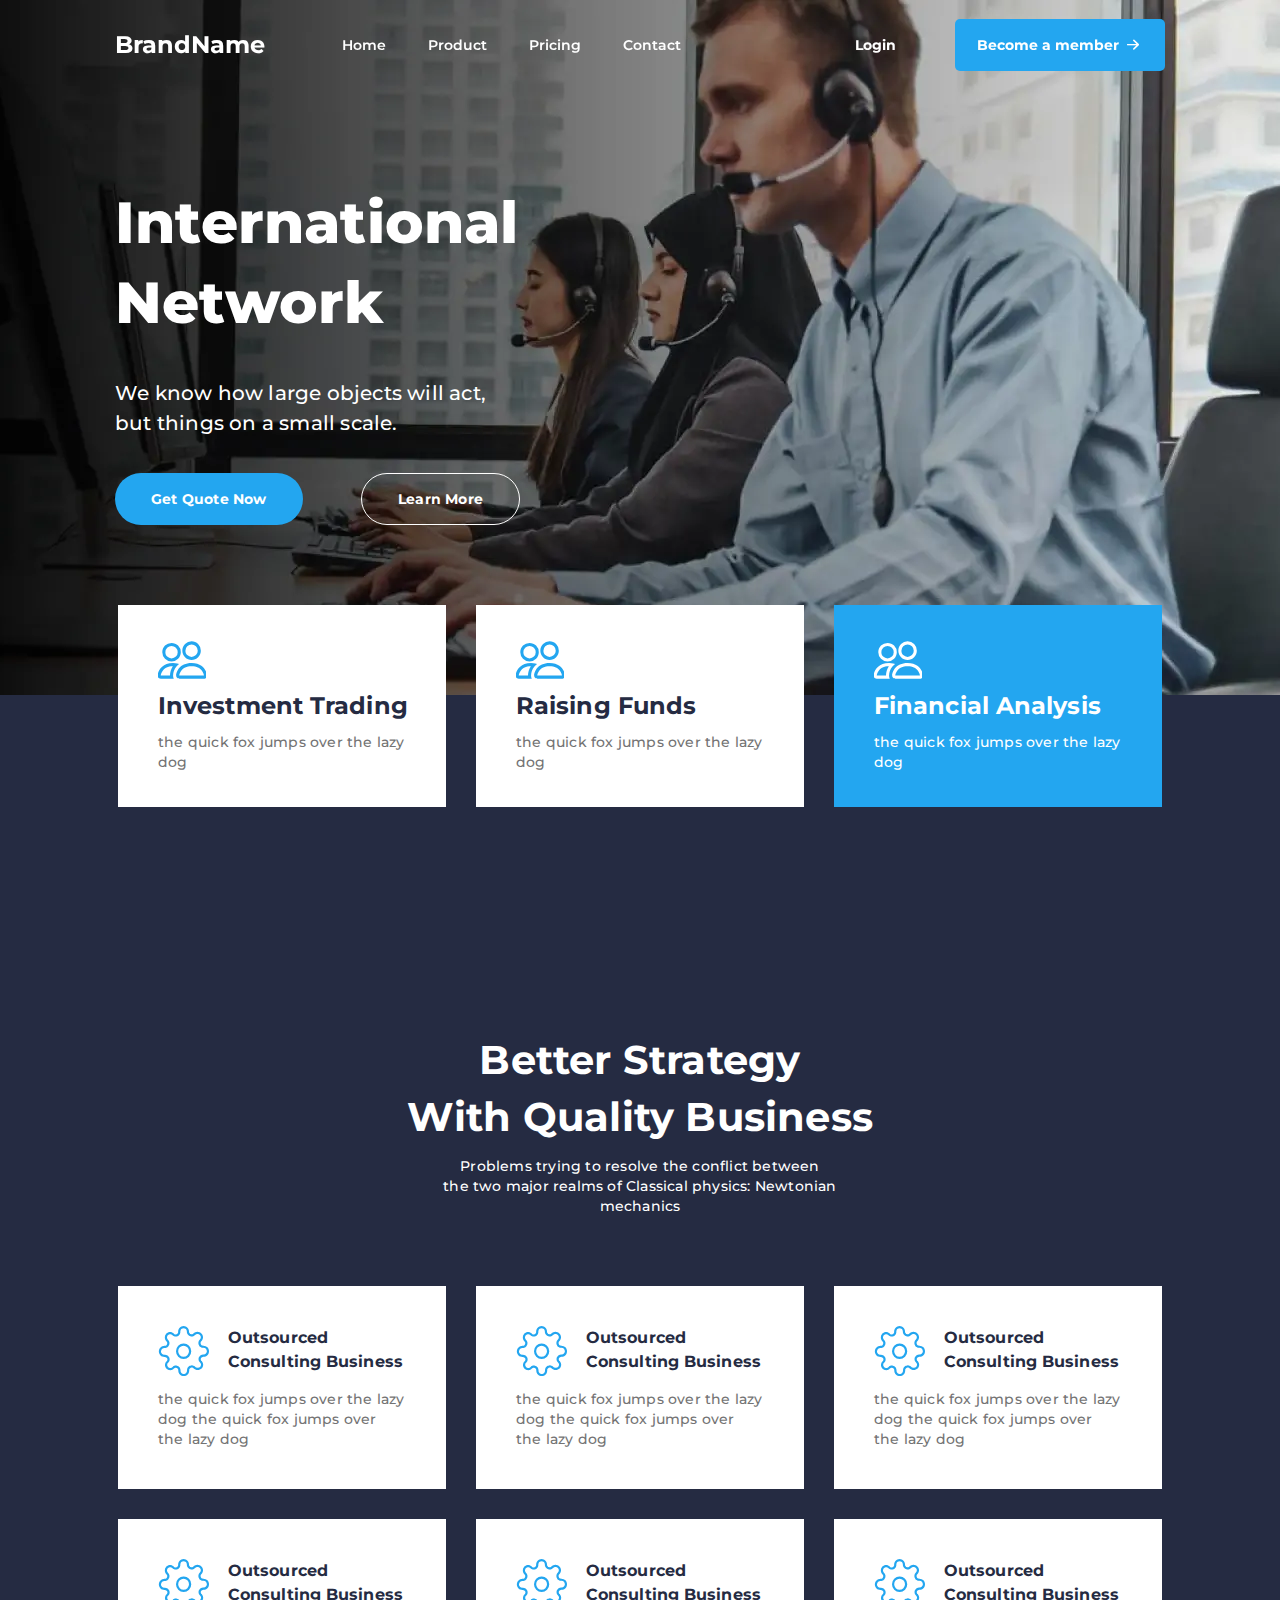
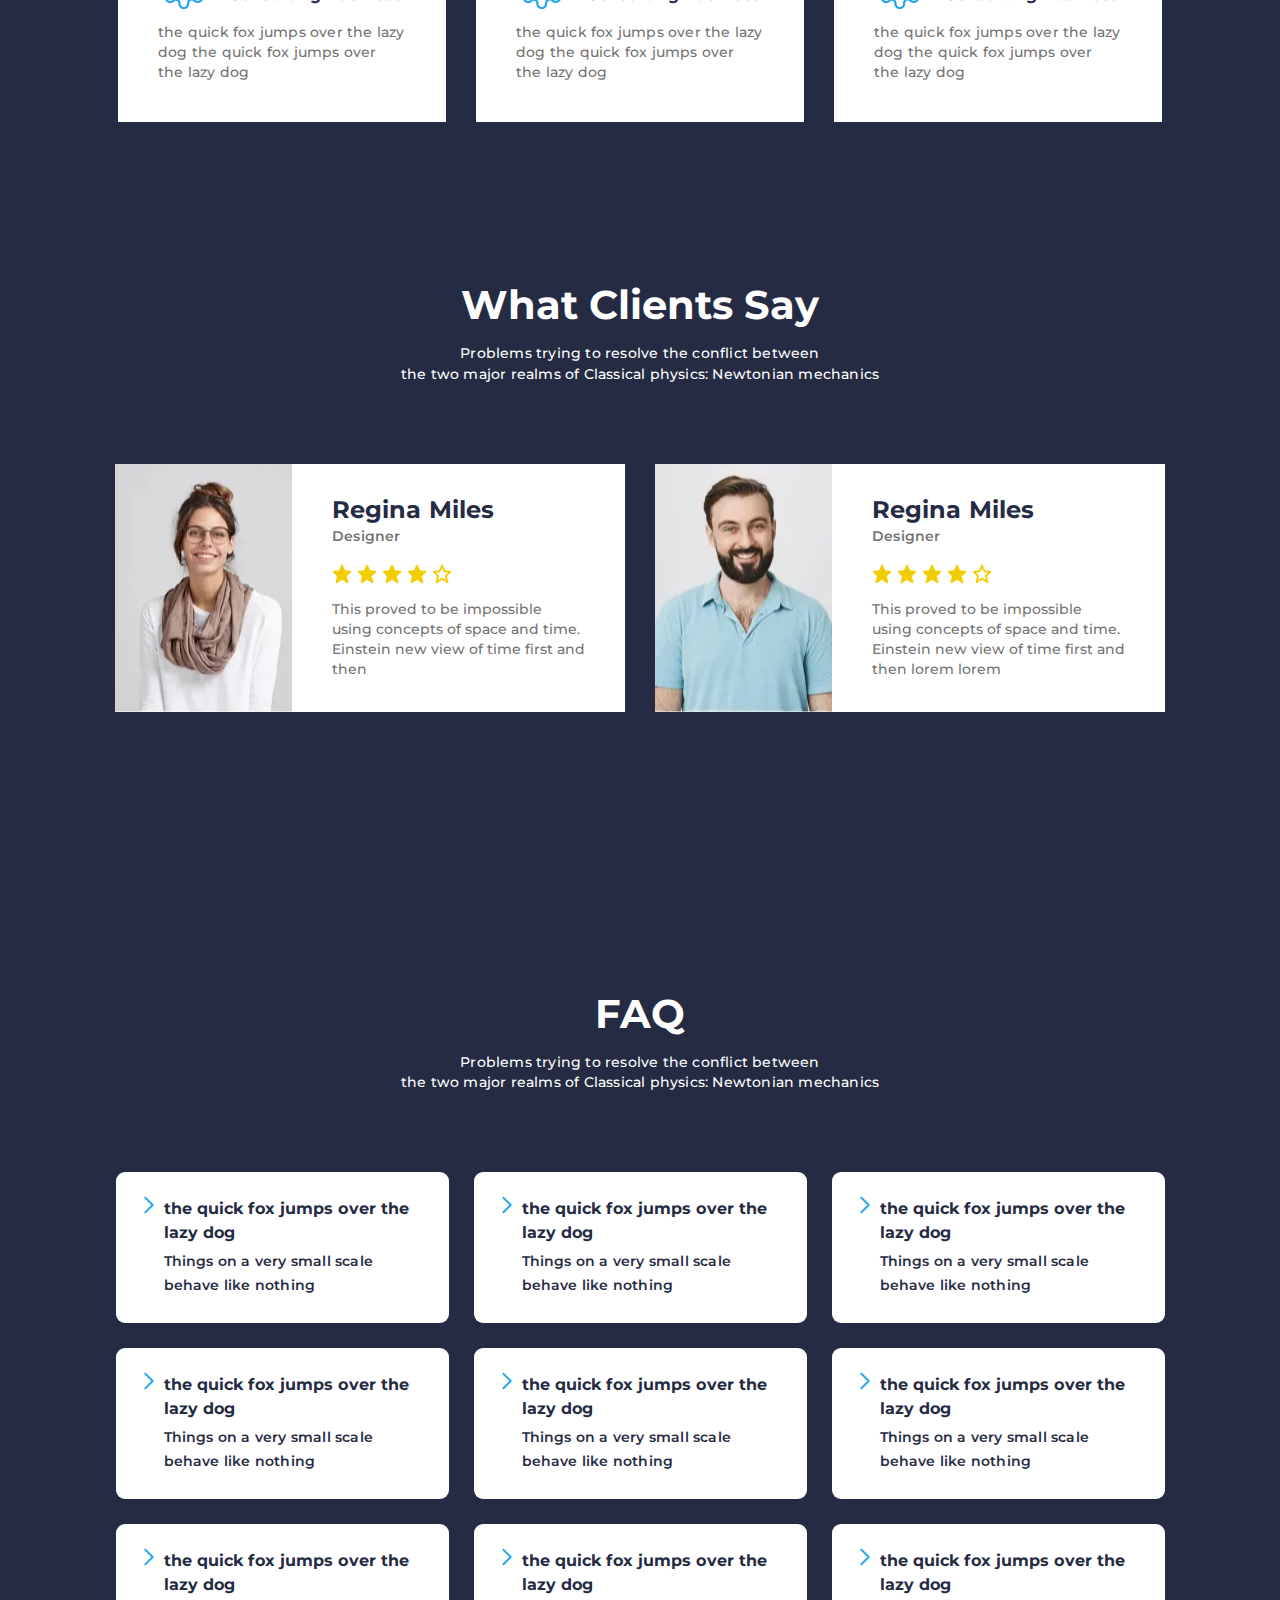
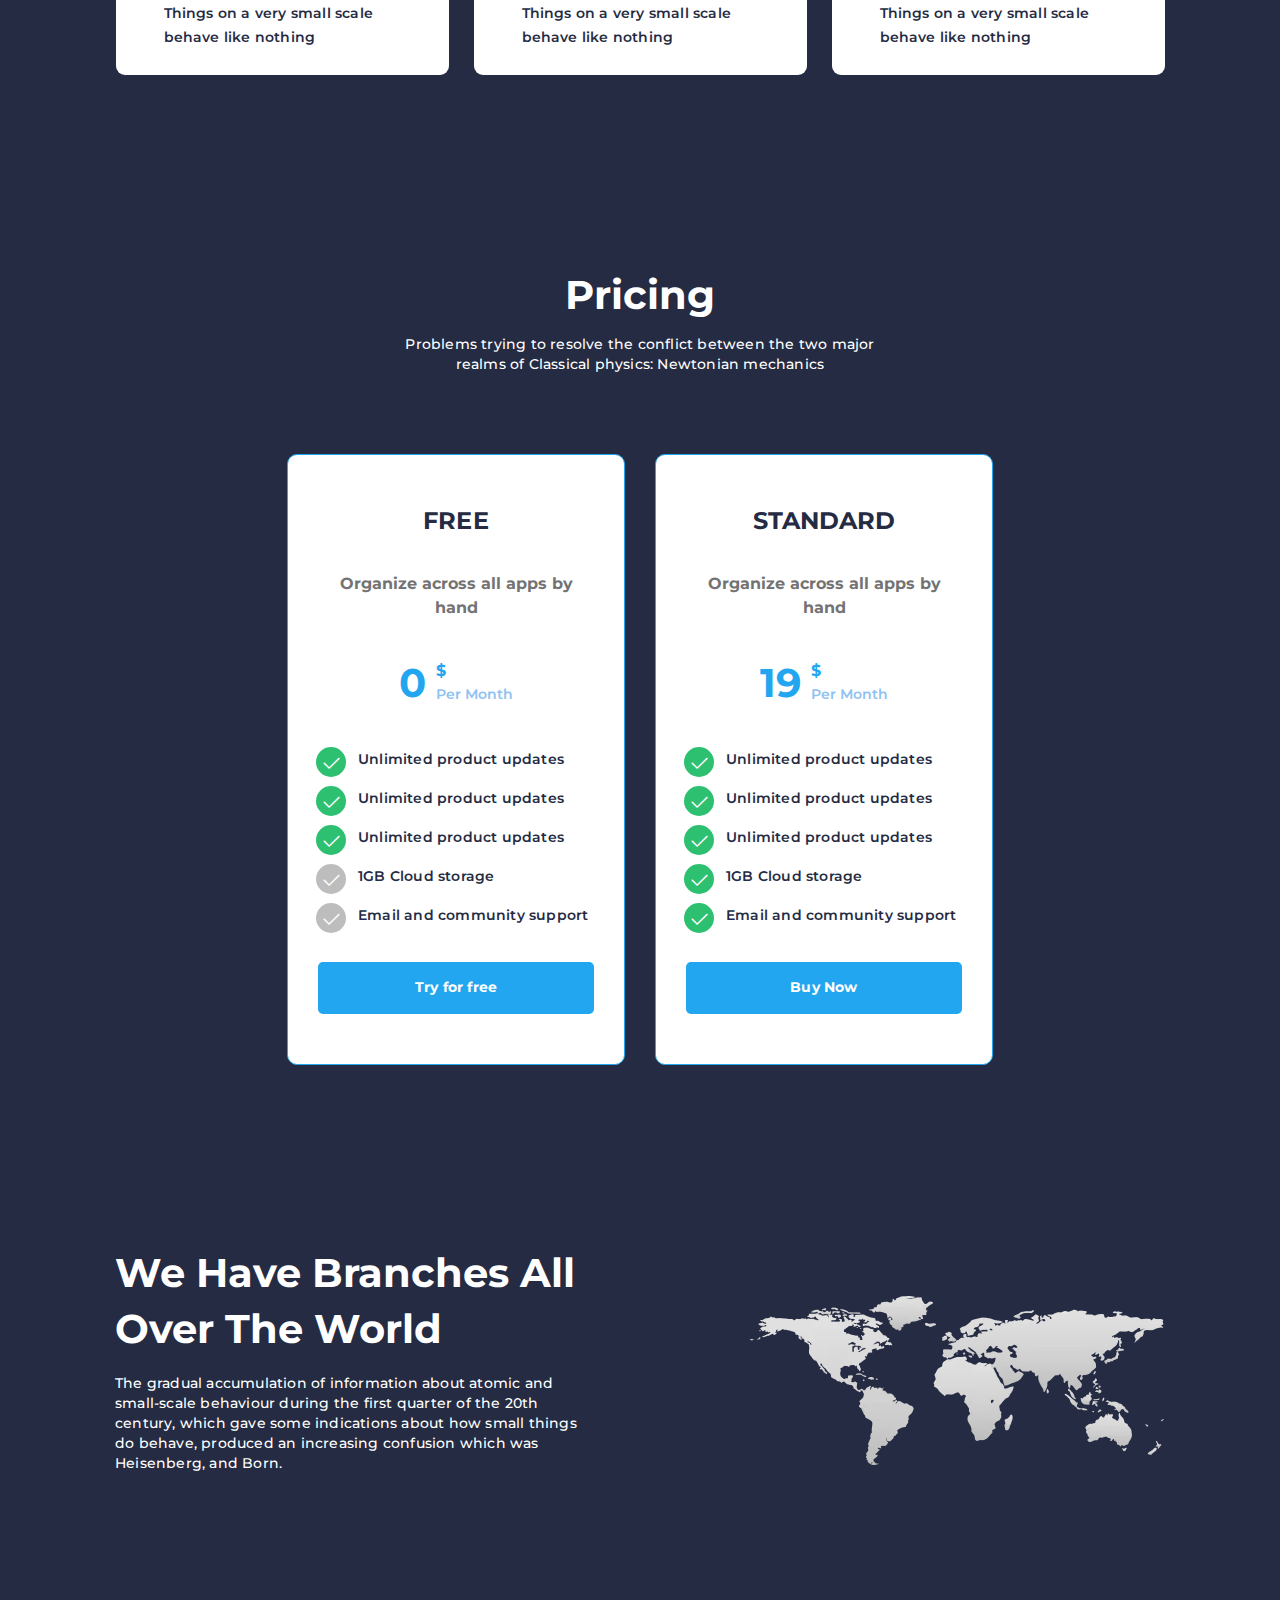
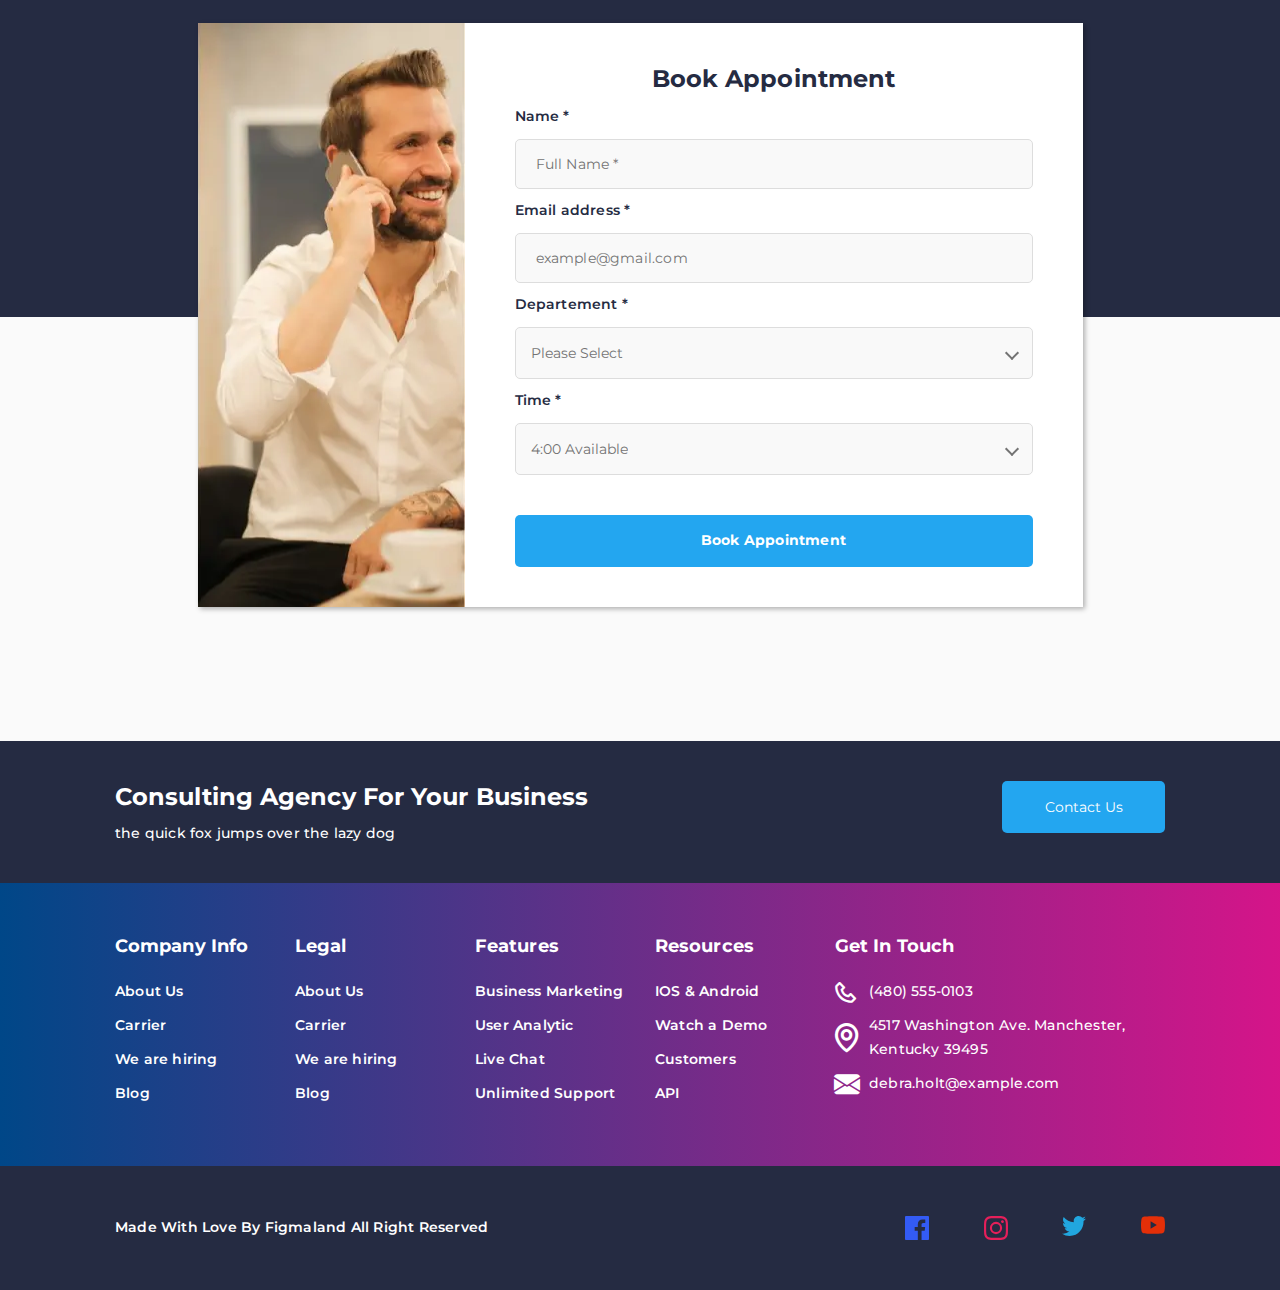
==== index.html @ 5e79d061 "Aligned header items" ====
<!DOCTYPE html><html lang="ru">    <head>    <title>BrandName</title>    <meta charset="UTF-8" />    <meta name="format-detection" content="telephone=no" />    <link rel="stylesheet" href="css/style.min.css" />    <link rel="shortcut icon" href="img/icons/favicon.ico" />    <!-- <meta name="robots" content="noindex, nofollow"> -->    <!-- <meta name="viewport" content="width=device-width, initial-scale=1.0, maximum-scale=1.0, user-scalable=0"> -->    <meta name="viewport" content="width=device-width, initial-scale=1.0" /></head>    <body>        <div class="wrapper">            <header class="header">    <div class="header__wrapper">        <div class="header__container _container">            <div class="header__body">                <a class="header__logo" href="">BrandName</a>                <div class="header__menu menu">                    <nav class="menu__body">                        <ul class="menu__list">                            <li class="menu__item"><a href="#main-block" class="menu__link _goto-block">Home</a></li>                            <li class="menu__item"><a href="#strategy" class="menu__link _goto-block">Product</a></li>                            <li class="menu__item"><a href="#pricing" class="menu__link _goto-block">Pricing</a></li>                            <li class="menu__item"><a href="#footer" class="menu__link _goto-block">Contact</a></li>                        </ul>                    </nav>                </div>                <div class="header__registration registration-header">                    <a href="" class="registration-header__login">Login</a>                    <a href="" class="registration-header__membership _icon-arrow">Become a member</a>                </div>                <div class="header__actions actions-header" data-da=".menu__body,767,0">                    <a class="actions-header__search _icon-search" href=""></a>                    <a class="actions-header__purchase _icon-cart" href=""></a>                </div>                <button type="button" class="icon-menu">                    <span></span>                    <span></span>                    <span></span>                </button>            </div>        </div>    </div></header>            <main class="page">                <section class="page__main main-block">                    <div class="main-block__background _ibg">                        <picture><source srcset="img/img/hero.webp" type="image/webp"><img src="img/img/hero.jpg" alt="hero" /></picture>                    </div>                    <div class="main-block__container _container">                        <div class="main-block__body">                            <div class="main-block__content content-main">                                <h1 class="content-main__title">International Network</h1>                                <div class="content-main__text">We know how large objects will act, but things on a small scale.</div>                                <div class="content-main__buttons">                                    <a class="content-main__button _btn" href="#">Get Quote Now</a>                                    <a class="content-main__button-more _btn" href="#">Learn More</a>                                </div>                            </div>                        </div>                        <div class="main-block__row row-main">                            <a class="row-main__item item-main" href="#">                                <div class="item-main__image"></div>                                <div class="item-main__title">Investment Trading</div>                                <div class="item-main__text">the quick fox jumps over the lazy dog</div>                            </a>                            <a class="row-main__item item-main" href="#">                                <div class="item-main__image"></div>                                <div class="item-main__title">Raising Funds</div>                                <div class="item-main__text">the quick fox jumps over the lazy dog</div>                            </a>                            <a class="row-main__item item-main _active" href="#">                                <div class="item-main__image"></div>                                <div class="item-main__title">Financial Analysis</div>                                <div class="item-main__text">the quick fox jumps over the lazy dog</div>                            </a>                        </div>                    </div>                </section>                <section class="page__strategy strategy">                    <div class="strategy__container _container">                        <div class="strategy__body">                            <div class="strategy__info info-strategy">                                <h2 class="info-strategy__title _title">                                    Better Strategy <br />                                    With Quality Business                                </h2>                                <div class="info-strategy__text _text">                                    Problems trying to resolve the conflict between <br />                                    the two major realms of Classical physics: Newtonian mechanics                                </div>                            </div>                            <div class="strategy__conent content-strategy">                                <div class="content-strategy__item">                                    <div class="content-strategy__body">                                        <div class="content-strategy__title _icon-gear">Outsourced Consulting Business</div>                                        <div class="content-strategy__text">the quick fox jumps over the lazy dog the quick fox jumps over the lazy dog</div>                                    </div>                                </div>                                <div class="content-strategy__item">                                    <div class="content-strategy__body">                                        <div class="content-strategy__title _icon-gear">Outsourced Consulting Business</div>                                        <div class="content-strategy__text">the quick fox jumps over the lazy dog the quick fox jumps over the lazy dog</div>                                    </div>                                </div>                                <div class="content-strategy__item">                                    <div class="content-strategy__body">                                        <div class="content-strategy__title _icon-gear">Outsourced Consulting Business</div>                                        <div class="content-strategy__text">the quick fox jumps over the lazy dog the quick fox jumps over the lazy dog</div>                                    </div>                                </div>                                <div class="content-strategy__item">                                    <div class="content-strategy__body">                                        <div class="content-strategy__title _icon-gear">Outsourced Consulting Business</div>                                        <div class="content-strategy__text">the quick fox jumps over the lazy dog the quick fox jumps over the lazy dog</div>                                    </div>                                </div>                                <div class="content-strategy__item">                                    <div class="content-strategy__body">                                        <div class="content-strategy__title _icon-gear">Outsourced Consulting Business</div>                                        <div class="content-strategy__text">the quick fox jumps over the lazy dog the quick fox jumps over the lazy dog</div>                                    </div>                                </div>                                <div class="content-strategy__item">                                    <div class="content-strategy__body">                                        <div class="content-strategy__title _icon-gear">Outsourced Consulting Business</div>                                        <div class="content-strategy__text">the quick fox jumps over the lazy dog the quick fox jumps over the lazy dog</div>                                    </div>                                </div>                            </div>                        </div>                    </div>                </section>                <section class="page__testimonials testimonials">                    <div class="testimonials__conainer _container">                        <div class="testimonials__body">                            <h2 class="testimonials__title _title">What Clients Say</h2>                            <div class="testimonials__text _text">                                Problems trying to resolve the conflict between <br />                                the two major realms of Classical physics: Newtonian mechanics                            </div>                            <div class="testimonials__content">                                <div class="testimonials__items item-testimonials">                                    <div class="item-testimonials__photo item-testimonials__photo_first"></div>                                    <div class="item-testimonials__content">                                        <div class="item-testimonials__name">Regina Miles</div>                                        <div class="item-testimonials__prof">Designer</div>                                        <div class="item-testimonials__rate">                                            <picture><source srcset="img/icons/star-yellow-filled.svg" type="image/webp"><img src="img/icons/star-yellow-filled.svg" alt="rate" /></picture>                                            <picture><source srcset="img/icons/star-yellow-filled.svg" type="image/webp"><img src="img/icons/star-yellow-filled.svg" alt="rate" /></picture>                                            <picture><source srcset="img/icons/star-yellow-filled.svg" type="image/webp"><img src="img/icons/star-yellow-filled.svg" alt="rate" /></picture>                                            <picture><source srcset="img/icons/star-yellow-filled.svg" type="image/webp"><img src="img/icons/star-yellow-filled.svg" alt="rate" /></picture>                                            <picture><source srcset="img/icons/star-outline.svg" type="image/webp"><img src="img/icons/star-outline.svg" alt="rate" /></picture>                                        </div>                                        <div class="item-testimonials__text">This proved to be impossible using concepts of space and time. Einstein new view of time first and then</div>                                    </div>                                </div>                                <div class="testimonials__items item-testimonials">                                    <div class="item-testimonials__photo item-testimonials__photo_second"></div>                                    <div class="item-testimonials__content">                                        <div class="item-testimonials__name">Regina Miles</div>                                        <div class="item-testimonials__prof">Designer</div>                                        <div class="item-testimonials__rate">                                            <picture><source srcset="img/icons/star-yellow-filled.svg" type="image/webp"><img src="img/icons/star-yellow-filled.svg" alt="rate" /></picture>                                            <picture><source srcset="img/icons/star-yellow-filled.svg" type="image/webp"><img src="img/icons/star-yellow-filled.svg" alt="rate" /></picture>                                            <picture><source srcset="img/icons/star-yellow-filled.svg" type="image/webp"><img src="img/icons/star-yellow-filled.svg" alt="rate" /></picture>                                            <picture><source srcset="img/icons/star-yellow-filled.svg" type="image/webp"><img src="img/icons/star-yellow-filled.svg" alt="rate" /></picture>                                            <picture><source srcset="img/icons/star-outline.svg" type="image/webp"><img src="img/icons/star-outline.svg" alt="rate" /></picture>                                        </div>                                        <div class="item-testimonials__text">This proved to be impossible using concepts of space and time. Einstein new view of time first and then lorem lorem</div>                                    </div>                                </div>                            </div>                        </div>                    </div>                </section>                <section class="page__faq faq">                    <div class="faq__container _container">                        <div class="faq__body">                            <h2 class="faq__title _title">FAQ</h2>                            <div class="faq__text _text">                                <p>Problems trying to resolve the conflict between</p>                                <p>the two major realms of Classical physics: Newtonian mechanics</p>                            </div>                            <div class="faq__questions questions-faq">                                <div class="questions-faq__item">                                    <div class="questions-faq__title _icon-arrow-mark">the quick fox jumps over the lazy dog</div>                                    <div class="questions-faq__text">Things on a very small scale behave like nothing</div>                                </div>                                <div class="questions-faq__item">                                    <div class="questions-faq__title _icon-arrow-mark">the quick fox jumps over the lazy dog</div>                                    <div class="questions-faq__text">Things on a very small scale behave like nothing</div>                                </div>                                <div class="questions-faq__item">                                    <div class="questions-faq__title _icon-arrow-mark">the quick fox jumps over the lazy dog</div>                                    <div class="questions-faq__text">Things on a very small scale behave like nothing</div>                                </div>                                <div class="questions-faq__item">                                    <div class="questions-faq__title _icon-arrow-mark">the quick fox jumps over the lazy dog</div>                                    <div class="questions-faq__text">Things on a very small scale behave like nothing</div>                                </div>                                <div class="questions-faq__item">                                    <div class="questions-faq__title _icon-arrow-mark">the quick fox jumps over the lazy dog</div>                                    <div class="questions-faq__text">Things on a very small scale behave like nothing</div>                                </div>                                <div class="questions-faq__item">                                    <div class="questions-faq__title _icon-arrow-mark">the quick fox jumps over the lazy dog</div>                                    <div class="questions-faq__text">Things on a very small scale behave like nothing</div>                                </div>                                <div class="questions-faq__item">                                    <div class="questions-faq__title _icon-arrow-mark">the quick fox jumps over the lazy dog</div>                                    <div class="questions-faq__text">Things on a very small scale behave like nothing</div>                                </div>                                <div class="questions-faq__item">                                    <div class="questions-faq__title _icon-arrow-mark">the quick fox jumps over the lazy dog</div>                                    <div class="questions-faq__text">Things on a very small scale behave like nothing</div>                                </div>                                <div class="questions-faq__item">                                    <div class="questions-faq__title _icon-arrow-mark">the quick fox jumps over the lazy dog</div>                                    <div class="questions-faq__text">Things on a very small scale behave like nothing</div>                                </div>                            </div>                        </div>                    </div>                </section>                <section class="page__pricing pricing">                    <div class="pricing__container _container">                        <div class="pricing__body">                            <h2 class="pricing__title _title">Pricing</h2>                            <div class="pricing__text _text">                                <p>Problems trying to resolve the conflict between the two major realms of Classical physics: Newtonian mechanics</p>                            </div>                            <div class="pricing__columns columns-pricing">                                <div class="columns-pricing__item item-columns-pricing">                                    <h2 class="item-columns-pricing__title">FREE</h2>                                    <div class="item-columns-pricing__text">Organize across all apps by hand</div>                                    <div class="item-columns-pricing__fee">                                        <div class="item-columns-pricing__amount-fee">0</div>                                        <div class="item-columns-pricing__per-period">                                            <div class="item-columns-pricing__currency">$</div>                                            <div class="item-columns-pricing__period">Per Month</div>                                        </div>                                    </div>                                    <div class="item-columns-pricing__features features-columns-pricing">                                        <div class="features-columns-pricing__item _icon-check">Unlimited product updates</div>                                        <div class="features-columns-pricing__item _icon-check">Unlimited product updates</div>                                        <div class="features-columns-pricing__item _icon-check">Unlimited product updates</div>                                        <div class="features-columns-pricing__item features-columns-pricing__item_unincluded _icon-check">1GB Cloud storage</div>                                        <div class="features-columns-pricing__item features-columns-pricing__item_unincluded _icon-check">Email and community support</div>                                    </div>                                    <a href="" class="item-columns-pricing__button">Try for free</a>                                </div>                                <div class="columns-pricing__item item-columns-pricing">                                    <h2 class="item-columns-pricing__title">STANDARD</h2>                                    <div class="item-columns-pricing__text">Organize across all apps by hand</div>                                    <div class="item-columns-pricing__fee">                                        <div class="item-columns-pricing__amount-fee">19</div>                                        <div class="item-columns-pricing__per-period">                                            <div class="item-columns-pricing__currency">$</div>                                            <div class="item-columns-pricing__period">Per Month</div>                                        </div>                                    </div>                                    <div class="item-columns-pricing__features features-columns-pricing">                                        <div class="features-columns-pricing__item _icon-check">Unlimited product updates</div>                                        <div class="features-columns-pricing__item _icon-check">Unlimited product updates</div>                                        <div class="features-columns-pricing__item _icon-check">Unlimited product updates</div>                                        <div class="features-columns-pricing__item _icon-check">1GB Cloud storage</div>                                        <div class="features-columns-pricing__item _icon-check">Email and community support</div>                                    </div>                                    <a href="" class="item-columns-pricing__button">Buy Now</a>                                </div>                            </div>                        </div>                    </div>                </section>                <section class="page__branches branches">                    <div class="branches__container _container">                        <div class="branches__body">                            <div class="branches__info">                                <h2 class="branches__title _title">We Have Branches All Over The World</h2>                                <div class="branches__text _text">                                    The gradual accumulation of information about atomic and small-scale behaviour during the first quarter of the 20th century, which gave some indications about how                                    small things do behave, produced an increasing confusion which was Heisenberg, and Born.                                </div>                            </div>                            <picture><source srcset="img/img/map.webp" type="image/webp"><img class="branches__map" src="img/img/map.png" alt="map" /></picture>                        </div>                    </div>                </section>                <section class="page__appointment appointment">                    <div class="appointment__conteiner _container">                        <div class="appointment__body">                            <div class="appointment__photo"></div>                            <div class="appointment__form form-appointment">                                <div class="form-appointment__title">Book Appointment</div>                                <form class="form-appointment__form" action="#">                                    <div class="form-appointment__text">Name *</div>                                    <input class="form-appointment__input input" autocomplete="off" type="text" name="form[]" data-error="Ошибка" data-value="Full Name *" />                                    <div class="form-appointment__text">Email address *</div>                                    <input class="form-appointment__input input" autocomplete="off" type="email" name="form[]" data-error="Ошибка" data-value="example@gmail.com" />                                    <div>                                        <div class="form-appointment__text">Departement *</div>                                        <select name="form[]" class="form">                                            <option value="" selected="selected">Please Select</option>                                            <option value="1">Option 1</option>                                            <option value="2">Option 2</option>                                            <option value="3">Option 3</option>                                        </select>                                    </div>                                    <div>                                        <div class="form-appointment__text">Time *</div>                                        <select name="form[]" class="form">                                            <option value="1" selected="selected">4:00 Available</option>                                            <option value="2">6:00 Available</option>                                            <option value="3">8:00 Available</option>                                        </select>                                    </div>                                </form>                                <button class="form-appointment__button form__btn btn" type="submit">Book Appointment</button>                            </div>                        </div>                    </div>                </section>                <section class="page__consulting consulting">                    <div class="consulting__container _container">                        <div class="consulting__body">                            <div class="consulting__info">                                <h2 class="consulting__title">Consulting Agency For Your Business</h2>                                <div class="consulting__text">the quick fox jumps over the lazy dog</div>                            </div>                            <a href="#" class="consulting__btn">Contact Us</a>                        </div>                    </div>                </section>            </main>            <footer class="footer">    <div class="footer__container _container">        <div class="footer__body menu-footer _init" data-spollers="768, max">            <div class="menu-footer__column">                <button class="menu-footer__title _footer-title" type="button" data-spoller tabindex="-1">Company Info</button>                <ul class="menu-footer__list">                    <li><a href="#" class="menu-footer__link">About Us</a></li>                    <li><a href="#" class="menu-footer__link">Carrier</a></li>                    <li><a href="#" class="menu-footer__link">We are hiring</a></li>                    <li><a href="#" class="menu-footer__link">Blog</a></li>                </ul>            </div>            <div class="menu-footer__column">                <button class="menu-footer__title _footer-title" type="button" data-spoller tabindex="-1">Legal</button>                <ul class="menu-footer__list">                    <li><a href="#" class="menu-footer__link">About Us</a></li>                    <li><a href="#" class="menu-footer__link">Carrier</a></li>                    <li><a href="#" class="menu-footer__link">We are hiring</a></li>                    <li><a href="#" class="menu-footer__link">Blog</a></li>                </ul>            </div>            <div class="menu-footer__column">                <button class="menu-footer__title _footer-title" type="button" data-spoller tabindex="-1">Features</button>                <ul class="menu-footer__list">                    <li><a href="#" class="menu-footer__link">Business Marketing</a></li>                    <li><a href="#" class="menu-footer__link">User Analytic</a></li>                    <li><a href="#" class="menu-footer__link">Live Chat</a></li>                    <li><a href="#" class="menu-footer__link">Unlimited Support</a></li>                </ul>            </div>            <div class="menu-footer__column">                <button class="menu-footer__title _footer-title" type="button" data-spoller tabindex="-1">Resources</button>                <ul class="menu-footer__list">                    <li><a href="#" class="menu-footer__link">IOS & Android</a></li>                    <li><a href="#" class="menu-footer__link">Watch a Demo</a></li>                    <li><a href="#" class="menu-footer__link">Customers</a></li>                    <li><a href="#" class="menu-footer__link">API</a></li>                </ul>            </div>            <div class="menu-footer__contact contact-footer">                <h3 class="contact-footer__title">Get In Touch</h3>                <div class="contact-footer__list">                    <a class="contact-footer__item _icon-phone" href="tel:+4805550103">(480) 555-0103</a>                    <a class="contact-footer__item _icon-mark" href="#">4517 Washington Ave. Manchester, Kentucky 39495</a>                    <a class="contact-footer__item _icon-letter" href="mailto:>debra.holt@example.com">debra.holt@example.com</a>                </div>            </div>        </div>    </div></footer><footer class="footer-second">    <div class="footer-second__contianer _container">        <div class="footer__meta meta-footer">            <div class="meta-footer__text">Made With Love By Figmaland All Right Reserved</div>            <div class="meta-footer__socials footer-social">                <a href="https://www.facebook.com" class="footer-social__item" target="_blank">                    <picture><source srcset="img/icons/social/facebook.svg" type="image/webp"><img src="img/icons/social/facebook.svg" alt="facebook" /></picture>                </a>                <a href="https://www.instagram.com" class="footer-social__item" target="_blank">                    <picture><source srcset="img/icons/social/instagram.svg" type="image/webp"><img src="img/icons/social/instagram.svg" alt="instagram" /></picture>                </a>                <a href="https://twitter.com/" class="footer-social__item" target="_blank">                    <picture><source srcset="img/icons/social/twitter.svg" type="image/webp"><img src="img/icons/social/twitter.svg" alt="twitter" /></picture>                </a>                <a href="https://www.youtube.com/?app=desktop" class="footer-social__item" target="_blank">                    <picture><source srcset="img/icons/social/youtube.svg" type="image/webp"><img src="img/icons/social/youtube.svg" alt="youtube" /></picture>                </a>            </div>        </div>    </div></footer>        </div>        <div class="popup popup_popup">	<div class="popup__content">		<div class="popup__body">			<div class="popup__close"></div>		</div>	</div></div><div class="popup popup_massagename-message">	<div class="popup__content">		<div class="popup__body">			<div class="popup__close"></div>		</div>	</div></div><div class="popup popup_video">	<div class="popup__content">		<div class="popup__body">			<div class="popup__close popup__close_video"></div>			<div class="popup__video _video"></div>		</div>	</div></div> <!-- Swiper --><!-- <script src="https://unpkg.com/swiper/swiper-bundle.min.js"></script> --><script src="js/vendors.min.js"></script><script src="js/app.min.js"></script>    </body></html>
---- css/style.min.css ----
@charset "UTF-8";@import url(https://fonts.googleapis.com/css?family=Montserrat:400,500,600,700,800);@import url(https://fonts.googleapis.com/css?family=Roboto:400,700,);@font-face{font-family:icons;font-display:swap;src:url(../fonts/icons.woff) format("woff"),url(../fonts/icons.woff2) format("woff2");font-weight:400;font-style:normal}@font-face{font-family:icons;font-display:swap;src:url(../fonts/icons.woff) format("woff"),url(../fonts/icons.woff2#icons) format("woff2");font-weight:400;font-style:normal;font-display:block}._init .menu-footer__title::before,[class*=" _icon-"]:before,[class^=_icon-]:before{font-family:icons;font-style:normal;font-weight:400;font-variant:normal;text-transform:none;line-height:1;-webkit-font-smoothing:antialiased;-moz-osx-font-smoothing:grayscale}[class*=" _icon-"]:before,[class^=_icon-]:before{display:block}._icon-cart:before{content:""}._icon-arrow:before{content:""}._icon-arrow-mark:before,._init .menu-footer__title:before{content:""}._icon-check:before{content:""}._icon-facebook:before{content:""}._icon-gear:before{content:""}._icon-human:before{content:""}._icon-instagram:before{content:""}._icon-letter:before{content:""}._icon-mark:before{content:""}._icon-phone:before{content:""}._icon-search:before{content:""}._icon-star:before{content:""}._icon-twitter:before{content:""}*{padding:0;margin:0;border:0}*,:after,:before{-webkit-box-sizing:border-box;box-sizing:border-box}aside,footer,header,nav,section{display:block}html{font-size:14px}body,html{height:100%;min-width:320px}body{line-height:1;font-family:Montserrat;-ms-text-size-adjust:100%;-moz-text-size-adjust:100%;-webkit-text-size-adjust:100%}button,input,textarea{font-family:Montserrat;font-size:inherit}input::-ms-clear{display:none}button{cursor:pointer;background-color:inherit}button::-moz-focus-inner{padding:0;border:0}a,a:visited{text-decoration:none}a:hover{text-decoration:none}ul li{list-style:none}img{vertical-align:top}h1,h2,h3,h4,h5,h6{font-weight:inherit;font-size:inherit}body{color:#252b42}body._lock{overflow:hidden}.wrapper{width:100%;min-height:100%;overflow:hidden;display:-webkit-box;display:-ms-flexbox;display:flex;-webkit-box-orient:vertical;-webkit-box-direction:normal;-ms-flex-direction:column;flex-direction:column}._container{max-width:1080px;padding:0 15px;margin:0 auto}.form__input{color:#737373;font-size:14px;line-height:200%;letter-spacing:.2px;border:1px solid #ddd;border-radius:5px;background-color:#f9f9f9}.btn{display:-webkit-inline-box;display:-ms-inline-flexbox;display:inline-flex;padding:0 0}.btn._fw{width:100%}.select{position:relative}.select__item{position:relative}.select__title{color:#737373;border:1px solid #ddd;background-color:#f9f9f9;cursor:pointer;border-radius:5px}.select__value{display:-webkit-box;display:-ms-flexbox;display:flex;font-size:14px;height:50px;padding:0 15px;-webkit-box-align:center;-ms-flex-align:center;align-items:center;-webkit-box-pack:justify;-ms-flex-pack:justify;justify-content:space-between;-webkit-box-orient:horizontal;-webkit-box-direction:reverse;-ms-flex-direction:row-reverse;flex-direction:row-reverse}.select__value span{height:1em;overflow:hidden;display:-webkit-box;-webkit-line-clamp:1;-webkit-box-orient:vertical}.select__value:before{content:"";display:inline-block;-webkit-transition:all .3s ease 0s;-o-transition:all .3s ease 0s;transition:all .3s ease 0s;width:10px;height:10px;border:2px solid #737373;border-top:transparent;border-left:transparent;-webkit-transform:rotate(45deg);-ms-transform:rotate(45deg);transform:rotate(45deg)}.select__input{width:100%;background-color:transparent;height:100%}.select__options{color:#000;position:absolute;top:50px;border-radius:0 0 5px 5px;min-width:100%;left:0;background-color:#f9f9f9;border-top:0;border:1px solid #d9d9d9;border-top:0;font-size:14px;padding:10px 0 5px 0}.select__option{cursor:pointer;padding:5px 15px;margin:0}.select._active{z-index:5}.select._active .select__value:before{-webkit-transform:rotate(-135deg);-ms-transform:rotate(-135deg);transform:rotate(-135deg)}.select._active .select__options{display:block}input[type=email],input[type=tel],input[type=text],textarea{-webkit-appearance:none;-moz-appearance:none;appearance:none}input[type=email]:focus,input[type=tel]:focus,input[type=text]:focus,textarea:focus{outline:0}.input{border-radius:0;width:100%;display:block;padding:0 20px}textarea.input{resize:none;padding:0 0}.checkbox{position:relative}.checkbox__input{position:absolute;width:0;height:0;opacity:0;visibility:hidden}.checkbox__input:checked+.checkbox__text:before{background:#fff url(../img/icons/check.svg) center no-repeat}.checkbox__text{display:-webkit-inline-box;display:-ms-inline-flexbox;display:inline-flex;-webkit-box-align:center;-ms-flex-align:center;align-items:center;position:relative;font-size:16px;color:#fff;letter-spacing:-.3px;line-height:calc(20 / 16);cursor:pointer}.checkbox__text:before{content:"";-ms-flex-item-align:start;align-self:flex-start;margin:0 14px 0 0;-webkit-box-flex:0;-ms-flex:0 0 20px;flex:0 0 20px;left:0;top:0;width:20px;height:18px;background:#fff;border:1px solid #a7a9ac}.checkbox a{color:#fff;text-decoration:underline}.checkbox._error .checkbox__text:before{border:1px solid #ee1212}.options{display:-webkit-box;display:-ms-flexbox;display:flex;-webkit-box-orient:vertical;-webkit-box-direction:normal;-ms-flex-direction:column;flex-direction:column;-webkit-box-align:start;-ms-flex-align:start;align-items:flex-start}.options__item{position:relative;cursor:pointer}.options__input{position:absolute;width:0;height:0;opacity:0;left:0;top:0;visibility:hidden}.options__input:checked+.options__text:after{-webkit-transform:scale(1);-ms-transform:scale(1);transform:scale(1)}.options__text{display:-webkit-inline-box;display:-ms-inline-flexbox;display:inline-flex;-webkit-box-align:center;-ms-flex-align:center;align-items:center;position:relative;font-size:16px;color:#fff;letter-spacing:-.3px;line-height:calc(20 / 16)}.options__text:before{content:"";-ms-flex-item-align:start;align-self:flex-start;margin:0 14px 0 0;-webkit-box-flex:0;-ms-flex:0 0 20px;flex:0 0 20px;left:0;top:0;border-radius:50%;width:20px;height:18px;background:#fff;border:1px solid #a7a9ac}.options__text:after{content:"";-webkit-transition:all .3s ease 0s;-o-transition:all .3s ease 0s;transition:all .3s ease 0s;-webkit-transform:scale(0);-ms-transform:scale(0);transform:scale(0);width:10px;height:10px;border-radius:50%;background-color:#77243a;position:absolute;left:5px;top:4px}.rating{display:-webkit-box;display:-ms-flexbox;display:flex;-webkit-box-align:end;-ms-flex-align:end;align-items:flex-end;font-size:40px;line-height:.75;-webkit-transition:opacity .3s ease 0s;-o-transition:opacity .3s ease 0s;transition:opacity .3s ease 0s}.rating.rating_sending{opacity:.2}.rating.rating_set .rating__active,.rating.rating_set .rating__item{cursor:pointer}.rating__body{position:relative}.rating__body::before{content:"★★★★★";display:block}.rating__active{position:absolute;width:0%;height:100%;top:0;left:0;overflow:hidden}.rating__active::before{content:"★★★★★";position:absolute;width:100%;height:100%;top:0;left:0;color:#ffd300}.rating__items{display:-webkit-box;display:-ms-flexbox;display:flex;position:absolute;width:100%;height:100%;top:0;left:0}.rating__item{-webkit-box-flex:0;-ms-flex:0 0 20%;flex:0 0 20%;height:100%;opacity:0}.rating__value{font-size:50%;line-height:1;padding:0 0 0 10px}.quantity{width:88px;height:40px;display:-webkit-box;display:-ms-flexbox;display:flex;border:1px solid rgba(166,166,166,.45)}.quantity__button{-webkit-box-flex:0;-ms-flex:0 0 30px;flex:0 0 30px;position:relative;cursor:pointer}.quantity__button::after,.quantity__button::before{content:"";position:absolute;top:50%;left:50%;-webkit-transition:all .3s ease 0s;-o-transition:all .3s ease 0s;transition:all .3s ease 0s;margin:0 0 0 -4.5px;background-color:#a6a6a6;width:9px;height:1px}.quantity__button_plus::before{-webkit-transform:rotate(-90deg);-ms-transform:rotate(-90deg);transform:rotate(-90deg)}.quantity__input{-webkit-box-flex:1;-ms-flex:1 1 auto;flex:1 1 auto}.quantity__input input{height:100%;color:#a6a6a6;font-size:12px;width:100%;text-align:center}._title{font-size:40px;font-weight:700;line-height:142%;color:#fff}._text{color:#fff;font-size:14px;font-weight:500;line-height:143%;letter-spacing:.2px}._blue-white{background:#23a6f0}._blue-white>div{color:#fff}._item-testimonials__star-fill::before{color:#f3cd03}.row:after{display:block;content:"";clear:both}.rub:after{content:"₽"}ol.counter{list-style-type:none;counter-reset:item}ol.counter li{position:relative;padding:0 0 0 45px}ol.counter li:before{counter-increment:item;content:counter(item);position:absolute;left:0;top:0;color:#818181;font-size:14px;font-weight:700;text-align:center;line-height:26px;border-radius:50%;width:28px;height:28px;border:1px solid #4274bb}.ellipsis{display:block;overflow:hidden;width:100%;white-space:nowrap;-o-text-overflow:ellipsis;text-overflow:ellipsis}.es{overflow:hidden;white-space:nowrap;-o-text-overflow:ellipsis;text-overflow:ellipsis}.table{display:table;font-size:0;width:100%}.trow{display:table-row}.cell{display:table-cell}.cell.full{width:100%}._ibg{position:relative}._ibg img{position:absolute;width:100%;height:100%;top:0;left:0;-o-object-fit:cover;object-fit:cover}body.ie ._ibg{background-position:center;background-size:cover;background-repeat:no-repeat}body.ie ._ibg img{width:0;height:0;opacity:0;visibility:hidden}._video{position:relative;overflow:hidden;height:0;padding-bottom:56.25%}._video embed,._video iframe,._video object,._video video{position:absolute;top:0;left:0;width:100%;height:100%}.videobg embed,.videobg iframe,.videobg object,.videobg video{position:fixed;top:50%;left:50%;min-width:100%;min-height:100%;width:auto;height:auto;z-index:-100;-webkit-transform:translateX(-50%) translateY(-50%);-ms-transform:translateX(-50%) translateY(-50%);transform:translateX(-50%) translateY(-50%);background-size:cover}._more-content{-webkit-transition:all .3s ease 0s;-o-transition:all .3s ease 0s;transition:all .3s ease 0s;overflow:hidden}._more-link{cursor:pointer}._more-link span{font-style:normal}._more-link span:first-child{display:block}._more-link span:last-child{display:none}._more-link._active span{font-style:normal}._more-link._active span:first-child{display:none}._more-link._active span:last-child{display:block}#map{background:url(../img/icons/loading.gif) center/50px no-repeat}._swiper{overflow:hidden}._swiper .swiper-wrapper{width:100%;height:100%;-webkit-box-sizing:content-box;box-sizing:content-box;display:-webkit-box;display:-ms-flexbox;display:flex;position:relative}._swiper.swiper-container-vertical .swiper-wrapper{-webkit-box-orient:vertical;-webkit-box-direction:normal;-ms-flex-direction:column;flex-direction:column}._swiper.swiper-container-autoheight .swiper-wrapper{-webkit-box-align:start;-ms-flex-align:start;align-items:flex-start}.swiper-container-initialized .swiper-slide{-ms-flex-negative:0;flex-shrink:0}.swiper-container-android .swiper-slide,.swiper-container-android .swiper-wrapper{-webkit-transform:translate3d(0,0,0);transform:translate3d(0,0,0)}.swiper-button-lock{display:none!important}._tabs-block{display:none}._tabs-block._active{display:block}.mirror{-webkit-transform:scale(-1,1);-ms-transform:scale(-1,1);transform:scale(-1,1)}.nicescroll-rails{z-index:1000!important}._custom-scroll{position:fixed;right:0;top:0;width:3px;height:100%;z-index:1000}._custom-scroll__line{background-color:rgba(0,0,0,.5);border-radius:3px 0 0 3px;position:relative;left:0;top:0;width:100%}.popup{-webkit-overflow-scrolling:touch;z-index:100;padding:30px 10px;position:fixed;top:0;left:0;width:100%;height:100%;-webkit-transition:visibility .8s ease 0s;-o-transition:visibility .8s ease 0s;transition:visibility .8s ease 0s;visibility:hidden}.popup::before{content:"";background-color:rgba(0,0,0,.9);position:fixed;width:100%;height:100%;top:0;left:0;opacity:0;-webkit-transition:opacity .8s ease 0s;-o-transition:opacity .8s ease 0s;transition:opacity .8s ease 0s}.popup.show{visibility:visible;overflow:auto}.popup.show::before{opacity:1}.popup.show .popup__body{-webkit-transform:scale(1);-ms-transform:scale(1);transform:scale(1)}.popup._active{overflow:auto;visibility:visible}.popup._active::before{opacity:1}.popup._active .popup__body{-webkit-transition:all .3s ease .2s;-o-transition:all .3s ease .2s;transition:all .3s ease .2s;-webkit-transform:scale(1);-ms-transform:scale(1);transform:scale(1)}.popup__content{display:-webkit-box;display:-ms-flexbox;display:flex;-webkit-box-orient:vertical;-webkit-box-direction:normal;-ms-flex-direction:column;flex-direction:column;-webkit-box-align:center;-ms-flex-align:center;align-items:center;min-height:100%;-webkit-box-flex:1;-ms-flex:1 1 auto;flex:1 1 auto;width:100%;display:flex;-webkit-box-pack:center;-ms-flex-pack:center;justify-content:center;align-items:center}.popup__body{-webkit-transform:scale(0);-ms-transform:scale(0);transform:scale(0);-webkit-transition:all .3s ease 0s;-o-transition:all .3s ease 0s;transition:all .3s ease 0s;background-color:#fff;padding:50px;width:100%;max-width:800px}.popup__close{width:15px;height:15px;position:absolute;top:0;right:0;cursor:pointer;z-index:30;background:url(../img/icons/close.svg) 0 0 no-repeat}.header{position:absolute;top:0;left:0;right:0;width:100%}.header._scroll .header__wrapper{background-color:#252b42}.header._scroll .header__body{min-height:60px}.header._scroll .registration-header__membership{height:40px}.header__wrapper{position:fixed;top:0;left:0;z-index:100;width:100%}.header__body{display:-webkit-box;display:-ms-flexbox;display:flex;-webkit-box-pack:justify;-ms-flex-pack:justify;justify-content:space-between;-webkit-box-align:center;-ms-flex-align:center;align-items:center;min-height:90px;-webkit-transition:all .3s ease 0s;-o-transition:all .3s ease 0s;transition:all .3s ease 0s}.header__logo{font-size:24px;font-weight:700;color:#fff;padding:0 34px 0 0;z-index:5}.header__menu{-webkit-box-flex:0;-ms-flex:0 1 510px;flex:0 1 510px;margin:0 0 0 39px}.menu__body{position:relative;-webkit-transition:all .3s ease 0s;-o-transition:all .3s ease 0s;transition:all .3s ease 0s}.menu__list{display:-webkit-box;display:-ms-flexbox;display:flex;margin:0 -21px;-webkit-transition:all .3s ease 0s;-o-transition:all .3s ease 0s;transition:all .3s ease 0s}.menu__item{padding:0 21px}.menu__link{font-weight:600;color:#fff}.menu__link._active{text-decoration:underline}.registration-header{color:#fff;font-weight:700;display:-webkit-box;display:-ms-flexbox;display:flex;-webkit-box-pack:justify;-ms-flex-pack:justify;justify-content:space-between;-webkit-box-align:center;-ms-flex-align:center;align-items:center;-webkit-box-flex:0;-ms-flex:0 0 310px;flex:0 0 310px}.registration-header__login{color:inherit}.registration-header__membership{position:relative;display:-webkit-box;display:-ms-flexbox;display:flex;-webkit-box-pack:center;-ms-flex-pack:center;justify-content:center;-webkit-box-align:center;-ms-flex-align:center;align-items:center;color:inherit;font-weight:700;-webkit-box-flex:0;-ms-flex:0 0 210px;flex:0 0 210px;height:52px;padding:0 25px 0 0;background:#23a6f0;border-radius:5px;-webkit-transition:background .3s ease 0s;-o-transition:background .3s ease 0s;transition:background .3s ease 0s}.registration-header__membership::before{position:absolute;right:26px;font-size:10px}.actions-header{display:none}.actions-header__search{color:#fff;font-size:22px}.actions-header__purchase{color:#fff;font-size:22px}.icon-menu._active .header__body{background:#252b42}.icon-menu{display:none}.footer{padding:50px 0;background:-webkit-gradient(linear,right top,left top,color-stop(-1.04%,#d71489),to(#004788));background:-o-linear-gradient(right,#d71489 -1.04%,#004788 100%);background:linear-gradient(270deg,#d71489 -1.04%,#004788 100%)}.menu-footer{display:-ms-grid;display:grid;-ms-grid-columns:(150px)[4] 1fr;grid-template-columns:repeat(4,150px) 1fr;gap:30px}.menu-footer__column{height:-webkit-fill-available;height:-moz-available;height:stretch}.menu-footer__title{font-size:18px;font-weight:700;line-height:150%;letter-spacing:.1px;color:#fff;margin:0 0 20px 0;cursor:default}._init .menu-footer__title{display:-webkit-box;display:-ms-flexbox;display:flex;width:100%;-webkit-box-orient:horizontal;-webkit-box-direction:reverse;-ms-flex-direction:row-reverse;flex-direction:row-reverse;-webkit-box-pack:justify;-ms-flex-pack:justify;justify-content:space-between;-webkit-box-align:center;-ms-flex-align:center;align-items:center}._init .menu-footer__title::before{font-size:12px;-webkit-transition:-webkit-transform .3s ease 0s;transition:-webkit-transform .3s ease 0s;-o-transition:transform .3s ease 0s;transition:transform .3s ease 0s;transition:transform .3s ease 0s,-webkit-transform .3s ease 0s;-webkit-transform:rotate(90deg);-ms-transform:rotate(90deg);transform:rotate(90deg)}._init .menu-footer__title._active::before{-webkit-transform:rotate(-90deg);-ms-transform:rotate(-90deg);transform:rotate(-90deg)}.menu-footer__link{display:block;font-size:14px;font-weight:600;line-height:171%;letter-spacing:.2px;color:#fff;margin:0 0 10px 0}.menu-footer__link:hover{color:#c8c8c8}.contact-footer__title{font-size:18px;font-weight:700;line-height:150%;letter-spacing:.1px;color:#fff;margin:0 0 20px 0;cursor:default}.contact-footer__item{position:relative;display:-webkit-inline-box;display:-ms-inline-flexbox;display:inline-flex;-webkit-box-align:center;-ms-flex-align:center;align-items:center;-webkit-box-pack:center;-ms-flex-pack:center;justify-content:center;font-size:14px;font-weight:500;line-height:171%;letter-spacing:.2px;color:#fff;margin:0 0 10px 0;padding:0 0 0 34px}.contact-footer__item:hover{color:#c8c8c8}.contact-footer__item::before{position:absolute;left:0}.contact-footer__item._icon-phone::before{font-size:22px}.contact-footer__item._icon-mark::before{font-size:30px}.contact-footer__item._icon-letter::before{font-size:20px}.meta-footer{color:#fff;display:-webkit-box;display:-ms-flexbox;display:flex;-webkit-box-pack:justify;-ms-flex-pack:justify;justify-content:space-between;-webkit-box-align:center;-ms-flex-align:center;align-items:center;padding:25px 15px 25px 15px}.meta-footer>div{margin:0 -15px}.meta-footer__text{-webkit-box-flex:1;-ms-flex:1 1 auto;flex:1 1 auto;font-size:14px;font-weight:600;line-height:171%;letter-spacing:.2px}.footer-social{display:-webkit-box;display:-ms-flexbox;display:flex;-webkit-box-pack:justify;-ms-flex-pack:justify;justify-content:space-between;padding:25px 0;width:260px}.footer-second{background:#252b42}.page{background:#252b42;z-index:0;-webkit-box-flex:1;-ms-flex:1 1 auto;flex:1 1 auto}.page__appointment{background:-webkit-gradient(linear,left top,left bottom,from(#252b42),color-stop(41%,#252b42),color-stop(41%,#fafafa),to(#fafafa));background:-o-linear-gradient(top,#252b42,#252b42 41%,#fafafa 41%,#fafafa 100%);background:linear-gradient(to bottom,#252b42,#252b42 41%,#fafafa 41%,#fafafa 100%)}.main-block{position:relative;padding:183px 0 0 0}.main-block__background{position:absolute;bottom:100%;left:0;right:0;z-index:-1}.main-block__background img{-o-object-fit:cover;object-fit:cover;height:695px}.main-block__body{max-width:405px;margin-bottom:80px}.content-main__title{font-size:58px;font-weight:800;line-height:80px;letter-spacing:.2px;color:#fff}.content-main__title:not(:last-child){margin-bottom:35px}.content-main__text{font-size:20px;font-weight:500;line-height:30px;letter-spacing:.2px;color:#fff}.content-main__text:not(:last-child){margin-bottom:35px}.content-main__buttons{display:-webkit-box;display:-ms-flexbox;display:flex;-webkit-box-pack:justify;-ms-flex-pack:justify;justify-content:space-between;-webkit-box-align:center;-ms-flex-align:center;align-items:center;font-weight:700;letter-spacing:.2px;margin-bottom:80px}.content-main__button{display:-webkit-box;display:-ms-flexbox;display:flex;-webkit-box-pack:center;-ms-flex-pack:center;justify-content:center;-webkit-box-align:center;-ms-flex-align:center;align-items:center;color:#fff;border-radius:37px;min-height:52px;padding:0 36px;background:#23a6f0;-webkit-transition:all .3s ease 0s;-o-transition:all .3s ease 0s;transition:all .3s ease 0s}.content-main__button-more{display:-webkit-box;display:-ms-flexbox;display:flex;-webkit-box-pack:center;-ms-flex-pack:center;justify-content:center;-webkit-box-align:center;-ms-flex-align:center;align-items:center;color:#fff;background:0 0;border:1px solid #fff;border-radius:37px;min-height:52px;padding:0 36px;-webkit-transition:all .3s ease 0s;-o-transition:all .3s ease 0s;transition:all .3s ease 0s}.row-main{display:-ms-grid;display:grid;grid-template-columns:repeat(auto-fit,328px);-ms-grid-rows:minmax(200px,1fr);grid-template-rows:minmax(200px,1fr);gap:30px;-webkit-box-pack:center;-ms-flex-pack:center;justify-content:center}.item-main{color:#23a6f0;background-color:#fff;padding:35px 38px 35px 40px}.item-main._active{background-color:#23a6f0}.item-main._active._active>*{color:#fff}.item-main__image{font-size:39px;color:inherit;width:48px;height:40px;background:url(../img/icons/human.svg) center no-repeat;margin-bottom:10px}.item-main._active .item-main__image{background:url(../img/icons/human-h.svg) center no-repeat}.item-main__title{font-size:24px;font-weight:700;line-height:133%;letter-spacing:.1px;color:#252b42}.item-main__title:not(:last-child){margin-bottom:10px}.item-main__text{font-size:14px;font-weight:500;line-height:143%;letter-spacing:.2px;color:#737373}.strategy{padding-top:225px;padding-bottom:155px}.strategy__info{display:-webkit-box;display:-ms-flexbox;display:flex;-webkit-box-orient:vertical;-webkit-box-direction:normal;-ms-flex-direction:column;flex-direction:column;-webkit-box-align:center;-ms-flex-align:center;align-items:center;color:#fff;letter-spacing:.2px;text-align:center;width:100%;max-width:470px;margin:0 auto;padding-bottom:70px}.info-strategy__title:not(:last-child){margin:0 0 10px 0}.content-strategy{display:-ms-grid;display:grid;grid-template-columns:repeat(auto-fit,328px);-ms-grid-rows:minmax(200px,1fr) minmax(200px,1fr);grid-template-rows:minmax(200px,1fr) minmax(200px,1fr);gap:30px;-webkit-box-pack:center;-ms-flex-pack:center;justify-content:center}.content-strategy__item{background:#fff;padding:40px}.content-strategy__title{position:relative;font-size:16px;line-height:150%;font-weight:700;letter-spacing:.1px;padding:0 0 0 70px;color:#252b42}.content-strategy__title:not(:last-child){margin-bottom:15px}.content-strategy__title::before{position:absolute;top:0;left:0;font-size:50px;color:#23a6f0}.content-strategy__text{font-size:14px;font-weight:500;line-height:143%;letter-spacing:.2px;color:#737373}.testimonials{padding-bottom:274px}.testimonials__title{text-align:center}.testimonials__title:not(:last-child){margin:0 0 10px 0}.testimonials__text{text-align:center}.testimonials__text:not(:last-child){margin-bottom:80px}.testimonials__content{display:-webkit-box;display:-ms-flexbox;display:flex;-webkit-box-pack:justify;-ms-flex-pack:justify;justify-content:space-between;padding:0 15px}.item-testimonials{display:-webkit-box;display:-ms-flexbox;display:flex;-webkit-box-pack:justify;-ms-flex-pack:justify;justify-content:space-between;-webkit-box-flex:0;-ms-flex:0 0 50%;flex:0 0 50%;background:#fff;margin:0 -15px}.item-testimonials__photo{-webkit-box-flex:0;-ms-flex:0 0 177px;flex:0 0 177px;width:177px;min-height:248px}._no-webp .item-testimonials__photo_first{background:url(../img/img/clients/client_1.jpg) center no-repeat}._no-webp .item-testimonials__photo_second{background:url(../img/img/clients/client_2.jpg) center no-repeat}.item-testimonials__content{-webkit-box-flex:1;-ms-flex:1 1 auto;flex:1 1 auto;padding:30px 40px}.item-testimonials__name{font-size:24px;font-weight:700;line-height:133%;letter-spacing:.1px;color:#252b42}.item-testimonials__prof{font-weight:600;line-height:171%;letter-spacing:.2px;color:#737373;margin:0 0 15px 0}.item-testimonials__rate{display:-webkit-box;display:-ms-flexbox;display:flex;margin:0 0 15px 0}.item-testimonials__rate img{display:block;margin:0 5px 0 0}.item-testimonials__text{color:#737373;font-weight:500;letter-spacing:.2;line-height:143%}.faq{padding-bottom:132px}.faq__title{text-align:center;margin:0 0 10px 0}.faq__text{font-size:14px;line-height:143%;font-weight:500;letter-spacing:.2px;color:#fff;text-align:center}.faq__text:not(:last-child){margin-bottom:80px}.faq__questions{display:-ms-grid;display:grid;grid-template-columns:repeat(auto-fit,333px);gap:25px;-webkit-box-pack:center;-ms-flex-pack:center;justify-content:center;-webkit-box-align:end;-ms-flex-align:end;align-items:end}.questions-faq__item{height:-webkit-fill-available;height:-moz-available;height:stretch;padding:25px 28px;border-radius:9px;background-color:#fff}.questions-faq__title{position:relative;font-size:16px;line-height:150%;font-weight:700;letter-spacing:.1px;padding:0 0 0 20px;margin:0 0 5px 0}.questions-faq__title::before{position:absolute;top:0;left:0;font-size:16px;font-weight:700;color:#23a6f0}.questions-faq__text{font-weight:600;line-height:171%;letter-spacing:.2px;padding:0 0 0 20px}.pricing{padding:60px 0 0 0;padding-bottom:180px}.pricing__title{text-align:center;margin:0 0 10px 0}.pricing__text{text-align:center;max-width:470px;margin:0 auto;margin-bottom:80px}.columns-pricing{display:-webkit-box;display:-ms-flexbox;display:flex;-webkit-box-pack:center;-ms-flex-pack:center;justify-content:center}.columns-pricing__item{-webkit-box-flex:0;-ms-flex:0 0 338px;flex:0 0 338px}.item-columns-pricing{background-color:#fff;margin:0 15px;padding:50px 30px;border:1px solid #23a6f0;border-radius:10px}.item-columns-pricing__title{color:#252b42;font-size:24px;font-weight:700;line-height:133%;letter-spacing:.1px;text-align:center;padding:0 0 35px 0}.item-columns-pricing__text{color:#737373;font-size:16px;font-weight:700;line-height:150%;text-align:center;margin:0 0 35px 0}.item-columns-pricing__fee{display:-webkit-box;display:-ms-flexbox;display:flex;-webkit-box-pack:center;-ms-flex-pack:center;justify-content:center;color:#23a6f0;margin:0 0 35px 0}.item-columns-pricing__amount-fee{font-size:40px;font-weight:700;line-height:142%;letter-spacing:.2px;text-align:center;padding:0 5px 0 0}.item-columns-pricing__per-period{display:-webkit-box;display:-ms-flexbox;display:flex;-webkit-box-orient:vertical;-webkit-box-direction:normal;-ms-flex-direction:column;flex-direction:column;-webkit-box-pack:center;-ms-flex-pack:center;justify-content:center;padding:0 0 0 5px}.item-columns-pricing__currency{font-size:16px;font-weight:700;line-height:150%}.item-columns-pricing__period{font-weight:600;line-height:171%;letter-spacing:.2;color:#8ec2f2}.item-columns-pricing__button{display:-webkit-box;display:-ms-flexbox;display:flex;-webkit-box-align:center;-ms-flex-align:center;align-items:center;-webkit-box-pack:center;-ms-flex-pack:center;justify-content:center;height:52px;color:#fff;font-weight:700;line-height:157%;text-align:center;letter-spacing:.2px;background-color:#23a6f0;border-radius:5px;-webkit-transition:background .3s ease 0s;-o-transition:background .3s ease 0s;transition:background .3s ease 0s}.features-columns-pricing{color:#252b42;font-size:14px;font-weight:600;line-height:24px;letter-spacing:.2px;margin:0 0 35px 0;padding:0 0 0 40px}.features-columns-pricing__item{position:relative}.features-columns-pricing__item:not(:last-child){margin:0 0 15px 0}.features-columns-pricing__item::before{position:absolute;top:calc(11px);left:calc(-10px - (32px / 2 + 9px));z-index:2;color:#fff;font-size:11px}.features-columns-pricing__item::after{content:"";display:block;position:absolute;top:0;left:-42px;width:30px;height:30px;background-color:#2dc071;border-radius:50%}.features-columns-pricing__item_unincluded::after{background-color:#bdbdbd}.branches{padding-bottom:150px}.branches__body{display:-webkit-box;display:-ms-flexbox;display:flex;-webkit-box-pack:justify;-ms-flex-pack:justify;justify-content:space-between}.branches__info{-webkit-box-flex:0;-ms-flex:0 0 50%;flex:0 0 50%;max-width:477px}.branches__title{margin:0 0 15px 0}.branches__map{-webkit-box-flex:0;-ms-flex:0 0 50%;flex:0 0 50%;max-width:100%;padding:50px 0 0 0}.appointment{padding-bottom:134px}.appointment__body{display:-webkit-box;display:-ms-flexbox;display:flex;-webkit-box-pack:justify;-ms-flex-pack:justify;justify-content:space-between;max-width:885px;margin:0 auto;-webkit-box-shadow:2px 2px 5px rgba(0,0,0,.3);box-shadow:2px 2px 5px rgba(0,0,0,.3)}._no-webp .appointment__photo{background:url(../img/img/media.jpg) -1px 0 no-repeat}.appointment__photo{-webkit-box-flex:0;-ms-flex:0 0 267px;flex:0 0 267px;width:267px}.appointment__form{padding:40px 50px;-webkit-box-flex:1;-ms-flex:1 1 auto;flex:1 1 auto}.form-appointment{display:-webkit-box;display:-ms-flexbox;display:flex;-webkit-box-orient:vertical;-webkit-box-direction:normal;-ms-flex-direction:column;flex-direction:column;-webkit-box-pack:justify;-ms-flex-pack:justify;justify-content:space-between;background-color:#fff}.form-appointment__title{color:#252b42;font-size:24px;font-weight:700;line-height:133%;letter-spacing:.1px;text-align:center}.form-appointment__form{background-color:#fff;margin:0 0 40px 0}.form-appointment__text{color:#252b42;font-weight:600;line-height:171%;letter-spacing:.2px;margin:10px 0 10px 0}.form-appointment__input{color:#737373;font-size:14px;line-height:200%;letter-spacing:.2px;border:1px solid #ddd;border-radius:5px;background-color:#f9f9f9;height:50px}.form-appointment__button{display:-webkit-box;display:-ms-flexbox;display:flex;-webkit-box-pack:center;-ms-flex-pack:center;justify-content:center;-webkit-box-align:center;-ms-flex-align:center;align-items:center;color:#fff;font-size:14px;font-weight:700;line-height:157%;letter-spacing:.2px;height:52px;border-radius:5px;background-color:#23a6f0;-webkit-transition:background .3s ease 0s;-o-transition:background .3s ease 0s;transition:background .3s ease 0s}.consulting{padding:40px 0}.consulting__body{display:-webkit-box;display:-ms-flexbox;display:flex;-webkit-box-pack:justify;-ms-flex-pack:justify;justify-content:space-between}.consulting__info{color:#fff}.consulting__title{font-size:24px;font-weight:700;line-height:133%;letter-spacing:.1px;margin:0 0 10px 0}.consulting__text{font-size:14px;font-weight:500;line-height:143%;letter-spacing:.2px}.consulting__btn{display:-webkit-box;display:-ms-flexbox;display:flex;-webkit-box-pack:center;-ms-flex-pack:center;justify-content:center;-webkit-box-align:center;-ms-flex-align:center;align-items:center;color:#fff;background:#23a6f0;border-radius:5px;-webkit-box-flex:0;-ms-flex:0 0 163px;flex:0 0 163px;height:52px;-webkit-transition:background .3s ease 0s;-o-transition:background .3s ease 0s;transition:background .3s ease 0s}@media (min-width:991.98px){.quantity__button:hover::after,.quantity__button:hover::before{background-color:rgba(0,0,0,.5)}}@media (min-width:992px){.select__option:hover{background:#ddd}.checkbox a:hover{text-decoration:none}}@media (max-width:1092px){.main-block__body{text-align:center;margin:0 auto}}@media (max-width:1080px){.header__logo{font-size:calc(20px + 4 * ((100vw - 320px)/ 760))}.main-block__body{margin-bottom:calc(50px + 30 * ((100vw - 320px)/ 760))}.content-main__title{font-size:calc(40px + 18 * ((100vw - 320px)/ 760))}.content-main__title{line-height:calc(50px + 30 * ((100vw - 320px)/ 760))}.content-main__title:not(:last-child){margin-bottom:calc(20px + 15 * ((100vw - 320px)/ 760))}.content-main__text{font-size:calc(16px + 4 * ((100vw - 320px)/ 760))}.content-main__text:not(:last-child){margin-bottom:calc(20px + 15 * ((100vw - 320px)/ 760))}.item-main__image{margin-bottom:calc(5px + 5 * ((100vw - 320px)/ 760))}.item-main__title{font-size:calc(20px + 4 * ((100vw - 320px)/ 760))}.item-main__title:not(:last-child){margin-bottom:calc(5px + 5 * ((100vw - 320px)/ 760))}.strategy{padding-top:calc(100px + 125 * ((100vw - 320px)/ 760))}.strategy{padding-bottom:calc(100px + 55 * ((100vw - 320px)/ 760))}.strategy__info{padding-bottom:calc(40px + 30 * ((100vw - 320px)/ 760))}.content-strategy__title:not(:last-child){margin-bottom:calc(10px + 5 * ((100vw - 320px)/ 760))}.testimonials{padding-bottom:calc(80px + 194 * ((100vw - 320px)/ 760))}.testimonials__text:not(:last-child){margin-bottom:calc(60px + 20 * ((100vw - 320px)/ 760))}.faq{padding-bottom:calc(80px + 52 * ((100vw - 320px)/ 760))}.faq__text:not(:last-child){margin-bottom:calc(50px + 30 * ((100vw - 320px)/ 760))}.pricing{padding-bottom:calc(100px + 80 * ((100vw - 320px)/ 760))}.pricing__text{margin-bottom:calc(60px + 20 * ((100vw - 320px)/ 760))}.branches{padding-bottom:calc(60px + 90 * ((100vw - 320px)/ 760))}.appointment{padding-bottom:calc(50px + 84 * ((100vw - 320px)/ 760))}}@media (max-width:991.98px){.select__title{font-size:18px}.select__options{font-size:18px}.header__logo{-webkit-box-flex:1;-ms-flex:1 1 auto;flex:1 1 auto}.header__menu{-ms-flex-preferred-size:0;flex-basis:0}.registration-header{display:none}.menu-footer{display:-webkit-box;display:-ms-flexbox;display:flex;-ms-flex-wrap:wrap;flex-wrap:wrap;-webkit-box-pack:justify;-ms-flex-pack:justify;justify-content:space-between}.contact-footer{max-width:320px}.item-testimonials{-webkit-box-orient:vertical;-webkit-box-direction:normal;-ms-flex-direction:column;flex-direction:column;margin:0 -15px 30px -15px}.branches__body{display:-webkit-box;display:-ms-flexbox;display:flex;-webkit-box-orient:vertical;-webkit-box-direction:normal;-ms-flex-direction:column;flex-direction:column;-webkit-box-align:center;-ms-flex-align:center;align-items:center;-webkit-box-pack:center;-ms-flex-pack:center;justify-content:center}.branches__info{margin-bottom:150px}.branches__map{padding:0}}@media (max-width:991.98px) and (max-width:1080px){.branches__info{margin-bottom:calc(100px + 50 * ((100vw - 320px)/ 760))}}@media (max-width:767.98px){.header__actions{position:absolute;top:33px;right:67px;display:-webkit-box;display:-ms-flexbox;display:flex;-webkit-box-pack:justify;-ms-flex-pack:justify;justify-content:space-between;width:72px}.header._scroll .header__actions{top:20px}.menu__body{-webkit-transform:translate(0,-200px);-ms-transform:translate(0,-200px);transform:translate(0,-200px)}.menu__body._active{position:fixed;top:0;left:0;right:0;padding:164px 0 100px 0;background:#252b42;-webkit-transform:translate(0,0);-ms-transform:translate(0,0);transform:translate(0,0)}.menu__body._active .menu__list{font-size:30px;-webkit-box-orient:vertical;-webkit-box-direction:normal;-ms-flex-direction:column;flex-direction:column;-webkit-box-align:center;-ms-flex-align:center;align-items:center}.menu__body._active .menu__item:not(:last-child){margin:0 0 30px 0}.actions-header{display:-webkit-box;display:-ms-flexbox;display:flex}.icon-menu{display:block;position:absolute;top:33px;right:20px;width:24px;height:18px;cursor:pointer;z-index:5}.header._scroll .icon-menu{top:21px}.icon-menu span{position:absolute;top:calc(50% - 1px);right:0;width:20px;height:2px;background-color:#fff;-webkit-transition:all .3s ease 0s;-o-transition:all .3s ease 0s;transition:all .3s ease 0s}.icon-menu span:first-child{top:0;width:100%}.icon-menu span:last-child{top:auto;bottom:0;width:16px}.icon-menu._active{height:20px}.icon-menu._active span{-webkit-transform:scale(0);-ms-transform:scale(0);transform:scale(0)}.icon-menu._active span:first-child{-webkit-transform:rotate(-45deg);-ms-transform:rotate(-45deg);transform:rotate(-45deg);top:calc(50% - 1px)}.icon-menu._active span:last-child{-webkit-transform:rotate(45deg);-ms-transform:rotate(45deg);transform:rotate(45deg);bottom:calc(50% - 1px);width:100%}.menu-footer{-webkit-box-orient:vertical;-webkit-box-direction:normal;-ms-flex-direction:column;flex-direction:column}.meta-footer{-webkit-box-orient:vertical;-webkit-box-direction:normal;-ms-flex-direction:column;flex-direction:column;-webkit-box-flex:1;-ms-flex:1 1 314px;flex:1 1 314px;padding:25px 40px}.meta-footer__text{max-width:370px;min-width:260px;text-align:center;padding:25px 0}.main-block{padding:100px 0 0 0}.content-main__buttons{-webkit-box-orient:vertical;-webkit-box-direction:normal;-ms-flex-direction:column;flex-direction:column}.content-main__button:not(:last-child){margin:0 0 25px 0}.testimonials__content{-webkit-box-orient:vertical;-webkit-box-direction:normal;-ms-flex-direction:column;flex-direction:column;-webkit-box-align:center;-ms-flex-align:center;align-items:center}.columns-pricing{-webkit-box-orient:vertical;-webkit-box-direction:normal;-ms-flex-direction:column;flex-direction:column;-webkit-box-align:center;-ms-flex-align:center;align-items:center}.item-columns-pricing{margin:0}.item-columns-pricing:not(:last-child){margin:0 0 30px 0}.appointment__body{-webkit-box-orient:vertical;-webkit-box-direction:normal;-ms-flex-direction:column;flex-direction:column}._no-webp .appointment__photo{background:url(../img/img/appointment-m.jpg) center bottom no-repeat}.appointment__photo{width:100%;height:259px}.consulting__body{-webkit-box-align:center;-ms-flex-align:center;align-items:center;-webkit-box-orient:vertical;-webkit-box-direction:normal;-ms-flex-direction:column;flex-direction:column}.consulting__info{margin:0 0 50px 0}.consulting__btn{-webkit-box-flex:1;-ms-flex:1 1 52px;flex:1 1 52px;width:100%}}@media (max-width:479.98px){.menu-footer__column{width:100%}.testimonials__conainer{padding:0}.item-testimonials__photo{width:100%}._no-webp .item-testimonials__photo_first{background:url(../img/img/clients/client_1-m.jpg) center no-repeat}._no-webp .item-testimonials__photo_second{background:url(../img/img/clients/client_2-m.jpg) center no-repeat}.item-testimonials__content{padding:20px 25px}.faq__container{padding:0}.faq__text{max-width:225px;margin:0 auto}.pricing__container{padding:0}.pricing__text{max-width:275px}.appointment__conteiner{padding:0}.appointment__form{padding:20px 30px}}@media (any-hover:hover){.menu__link:hover{text-decoration:underline}.registration-header__login:hover{color:#eee}.registration-header__membership:hover{background:#107fc0}.content-main__button:hover{background:#107fc0}.content-main__button-more:hover{color:#fff;background:#1988c8;border:none}.item-main:hover{color:#fff;background-color:#23a6f0}.item-main:hover .item-main__image{background:url(../img/icons/human-h.svg) center no-repeat}.item-main:hover>*{color:#fff;background-color:#23a6f0}.item-main._active:hover{color:inherit;background-color:#fff}.item-main._active:hover .item-main__image{background:url(../img/icons/human.svg) center no-repeat}.item-main._active:hover>*{color:inherit;background-color:#fff}.item-columns-pricing__button:hover{background:#107fc0}.form-appointment__button:hover{background:#107fc0}.consulting__btn:hover{background:#107fc0}}._webp .item-testimonials__photo_first{background:url(../img/img/clients/client_1.webp) center no-repeat}._webp .item-testimonials__photo_second{background:url(../img/img/clients/client_2.webp) center no-repeat}._webp .appointment__photo{background:url(../img/img/media.webp) -1px 0 no-repeat}@media (max-width:767.98px){._webp .appointment__photo{background:url(../img/img/appointment-m.webp) center bottom no-repeat}}@media (max-width:479.98px){._webp .item-testimonials__photo_first{background:url(../img/img/clients/client_1-m.webp) center no-repeat}}@media (max-width:479.98px){._webp .item-testimonials__photo_second{background:url(../img/img/clients/client_2-m.webp) center no-repeat}}
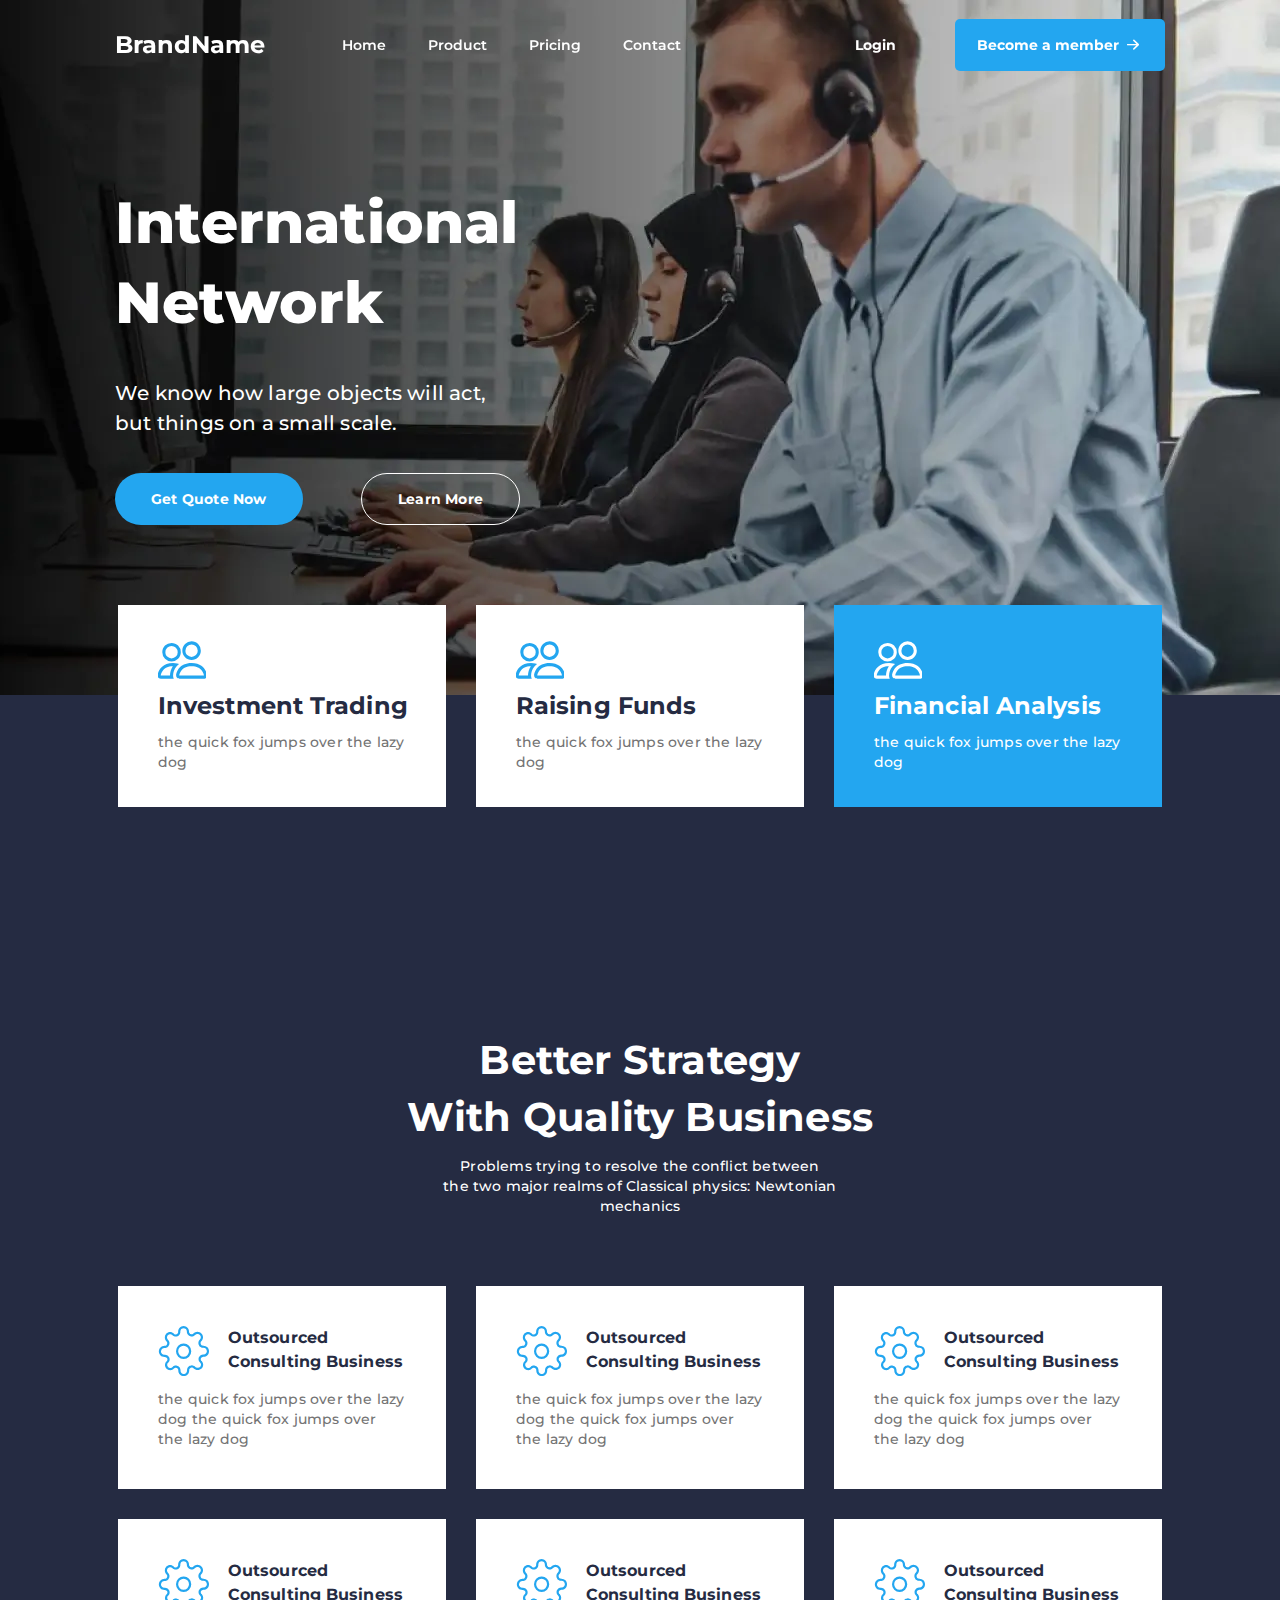
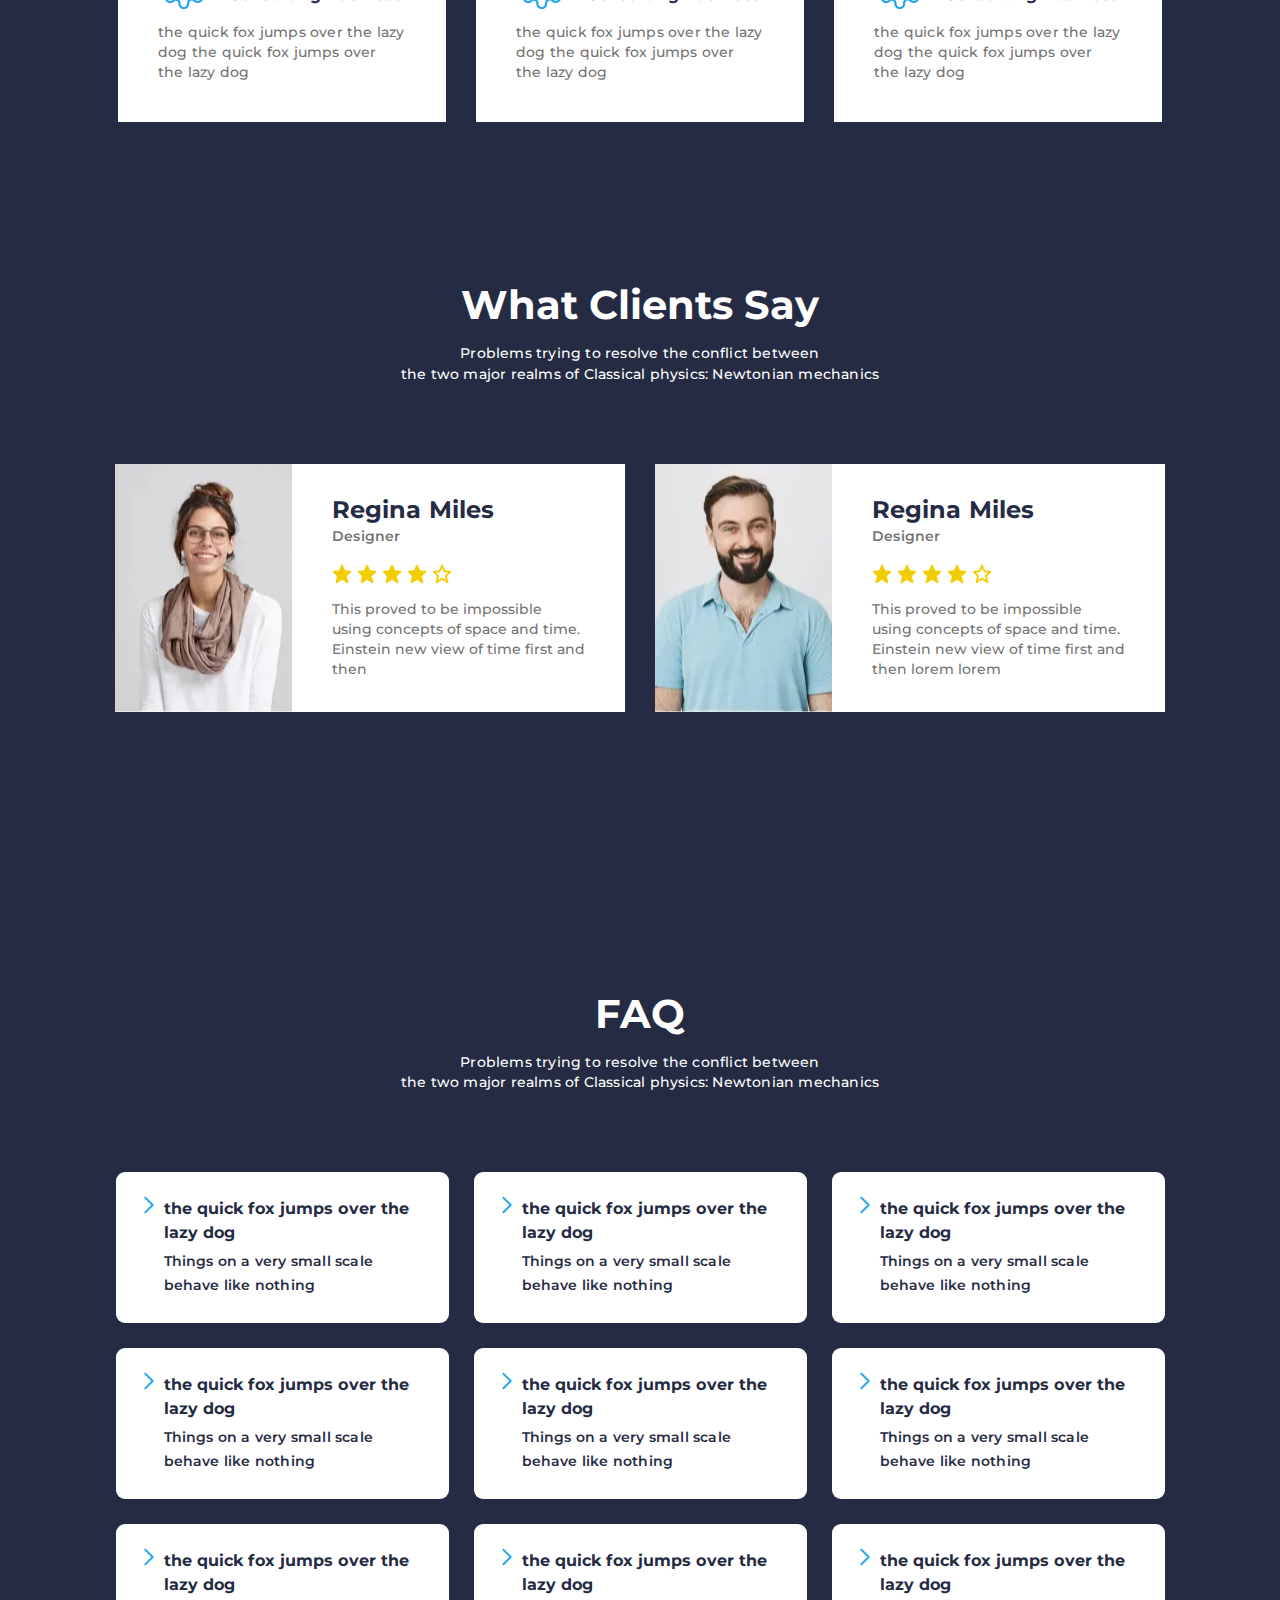
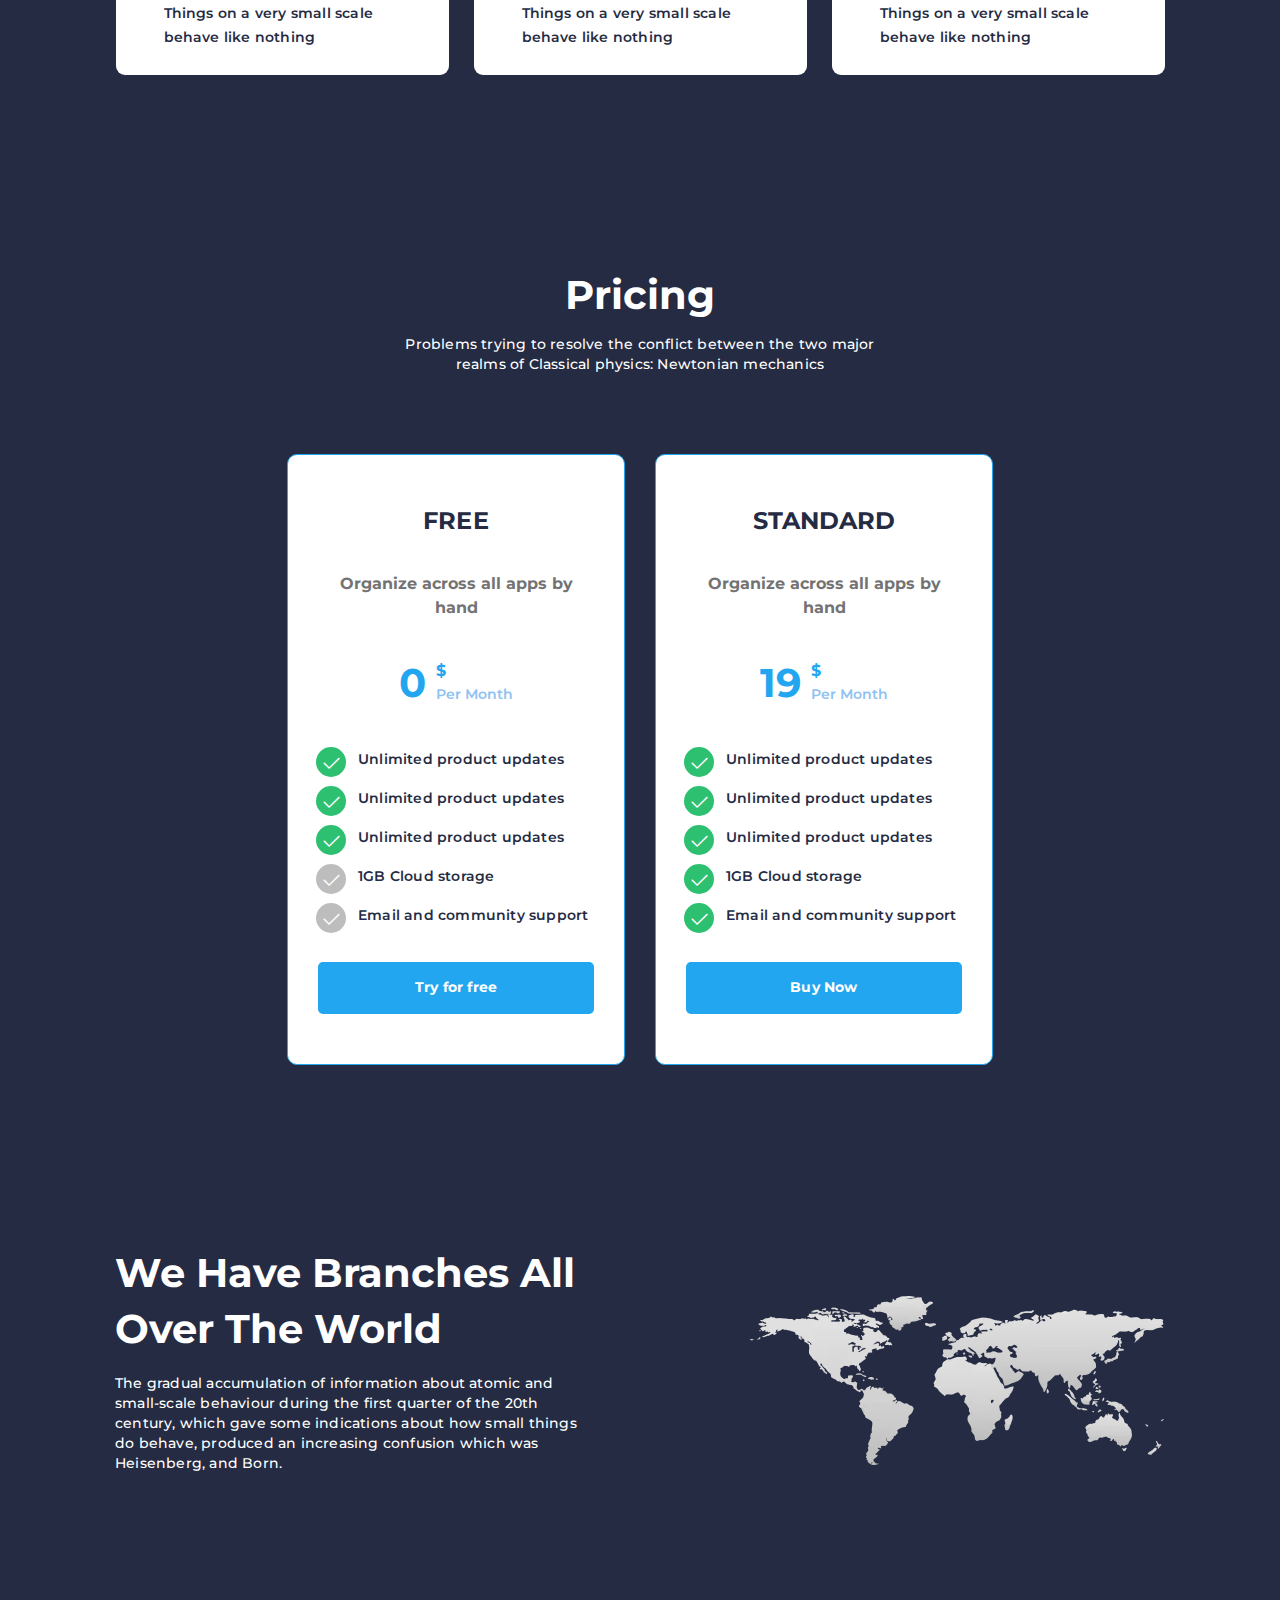
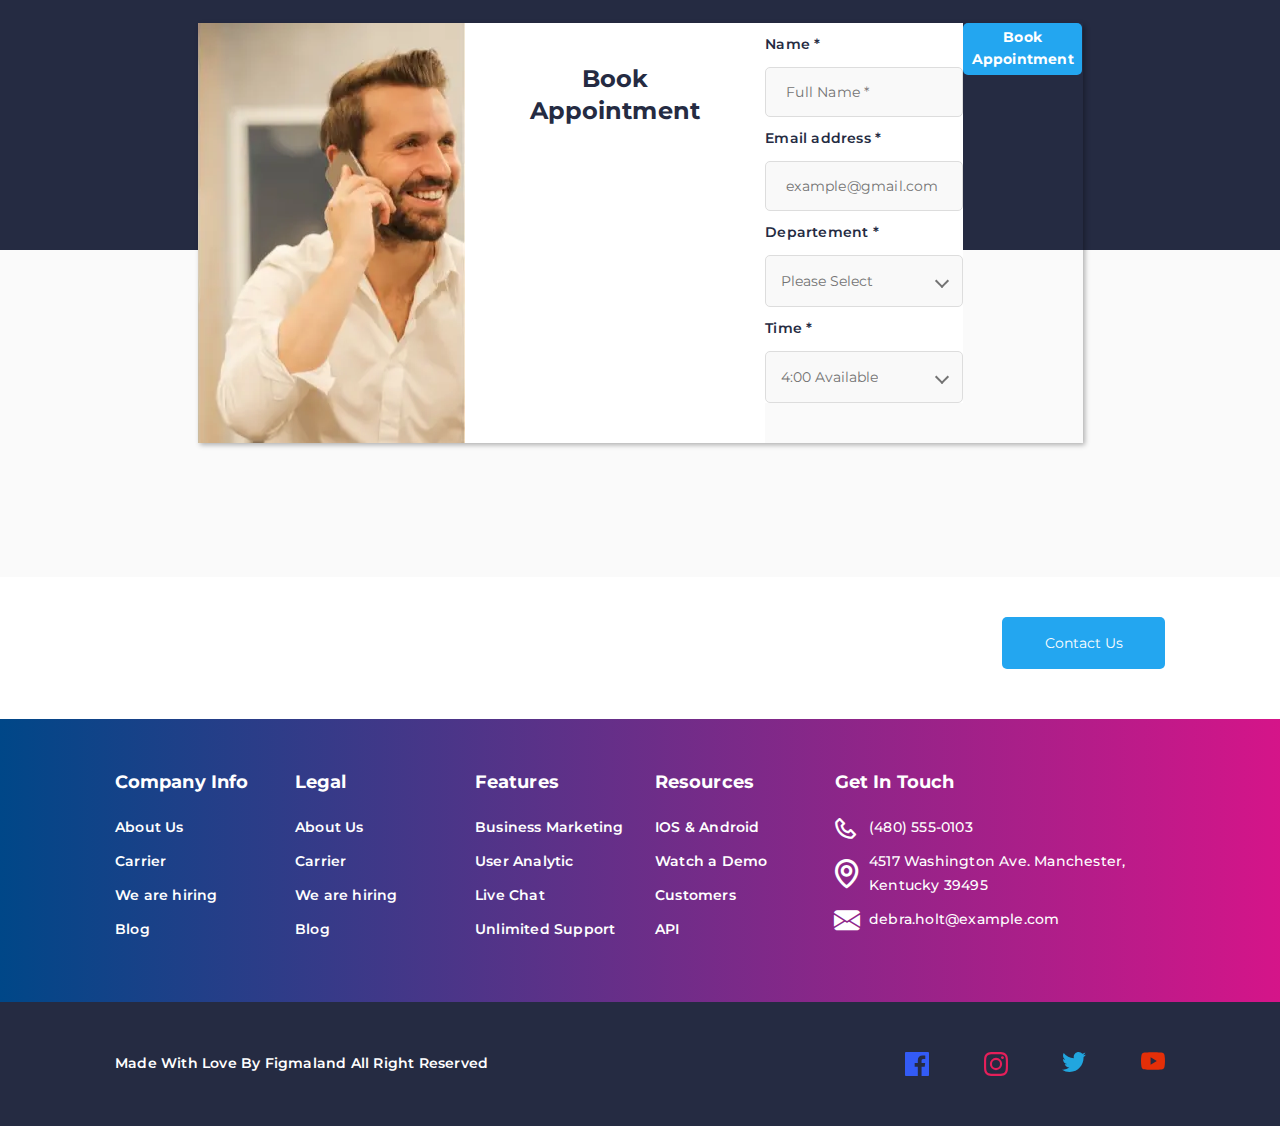
==== commit b5c25c22: "Checked on validator w3" ====
--- a/index.html
+++ b/index.html
@@ -1,11 +1,11 @@
 <!DOCTYPE html>-<html lang="ru">+<html lang="en">     <head>     <title>BrandName</title>     <meta charset="UTF-8" />     <meta name="format-detection" content="telephone=no" />     <link rel="stylesheet" href="css/style.min.css" />-    <link rel="shortcut icon" href="img/icons/favicon.ico" />+    <link rel="shortcut icon" href="favicon.ico" />     <!-- <meta name="robots" content="noindex, nofollow"> -->     <!-- <meta name="viewport" content="width=device-width, initial-scale=1.0, maximum-scale=1.0, user-scalable=0"> -->     <meta name="viewport" content="width=device-width, initial-scale=1.0" />@@ -297,7 +297,7 @@
                         <div class="appointment__body">                             <div class="appointment__photo"></div>                             <div class="appointment__form form-appointment">-                                <div class="form-appointment__title">Book Appointment</div>+                                <h4 class="form-appointment__title">Book Appointment</div>                                 <form class="form-appointment__form" action="#">                                     <div class="form-appointment__text">Name *</div>                                     <input class="form-appointment__input input" autocomplete="off" type="text" name="form[]" data-error="Ошибка" data-value="Full Name *" />@@ -382,7 +382,7 @@
                 <div class="contact-footer__list">                     <a class="contact-footer__item _icon-phone" href="tel:+4805550103">(480) 555-0103</a>                     <a class="contact-footer__item _icon-mark" href="#">4517 Washington Ave. Manchester, Kentucky 39495</a>-                    <a class="contact-footer__item _icon-letter" href="mailto:>debra.holt@example.com">debra.holt@example.com</a>+                    <a class="contact-footer__item _icon-letter" href="mailto:debra.holt@example.com">debra.holt@example.com</a>                 </div>             </div>         </div>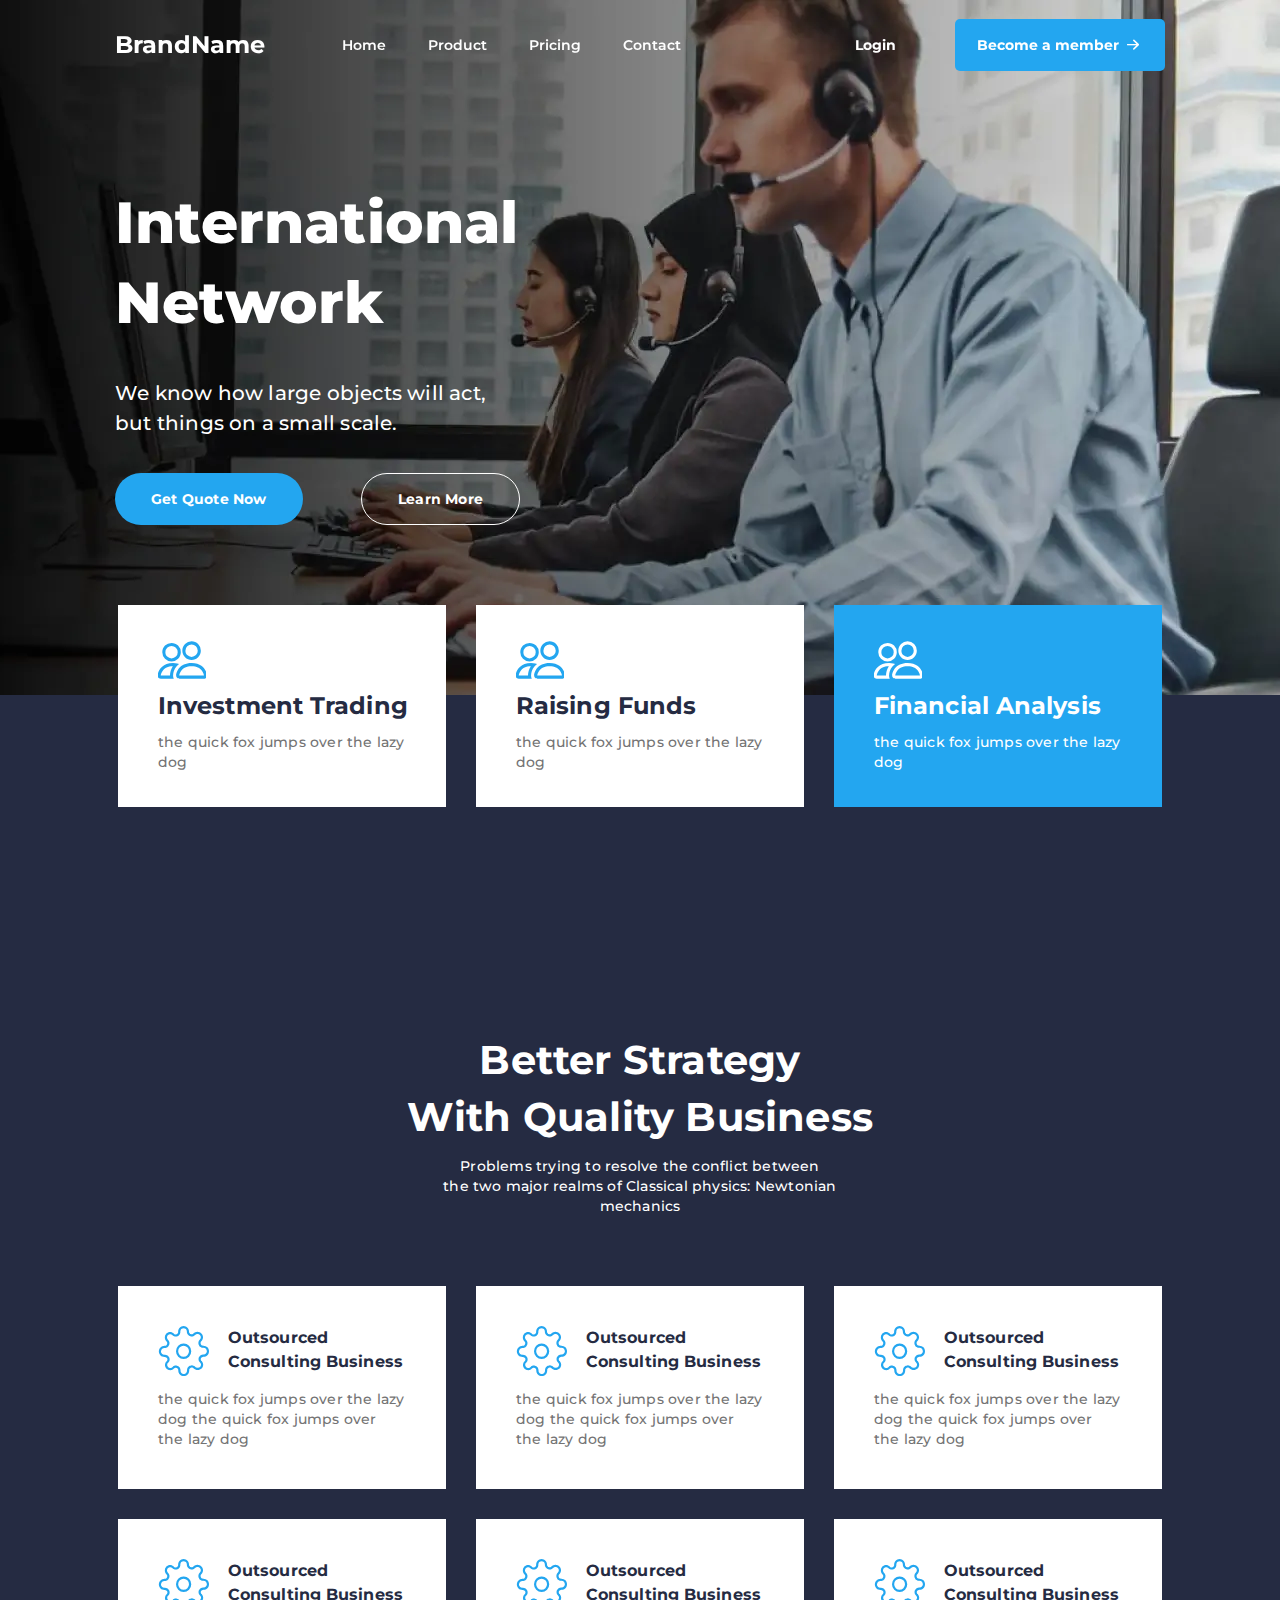
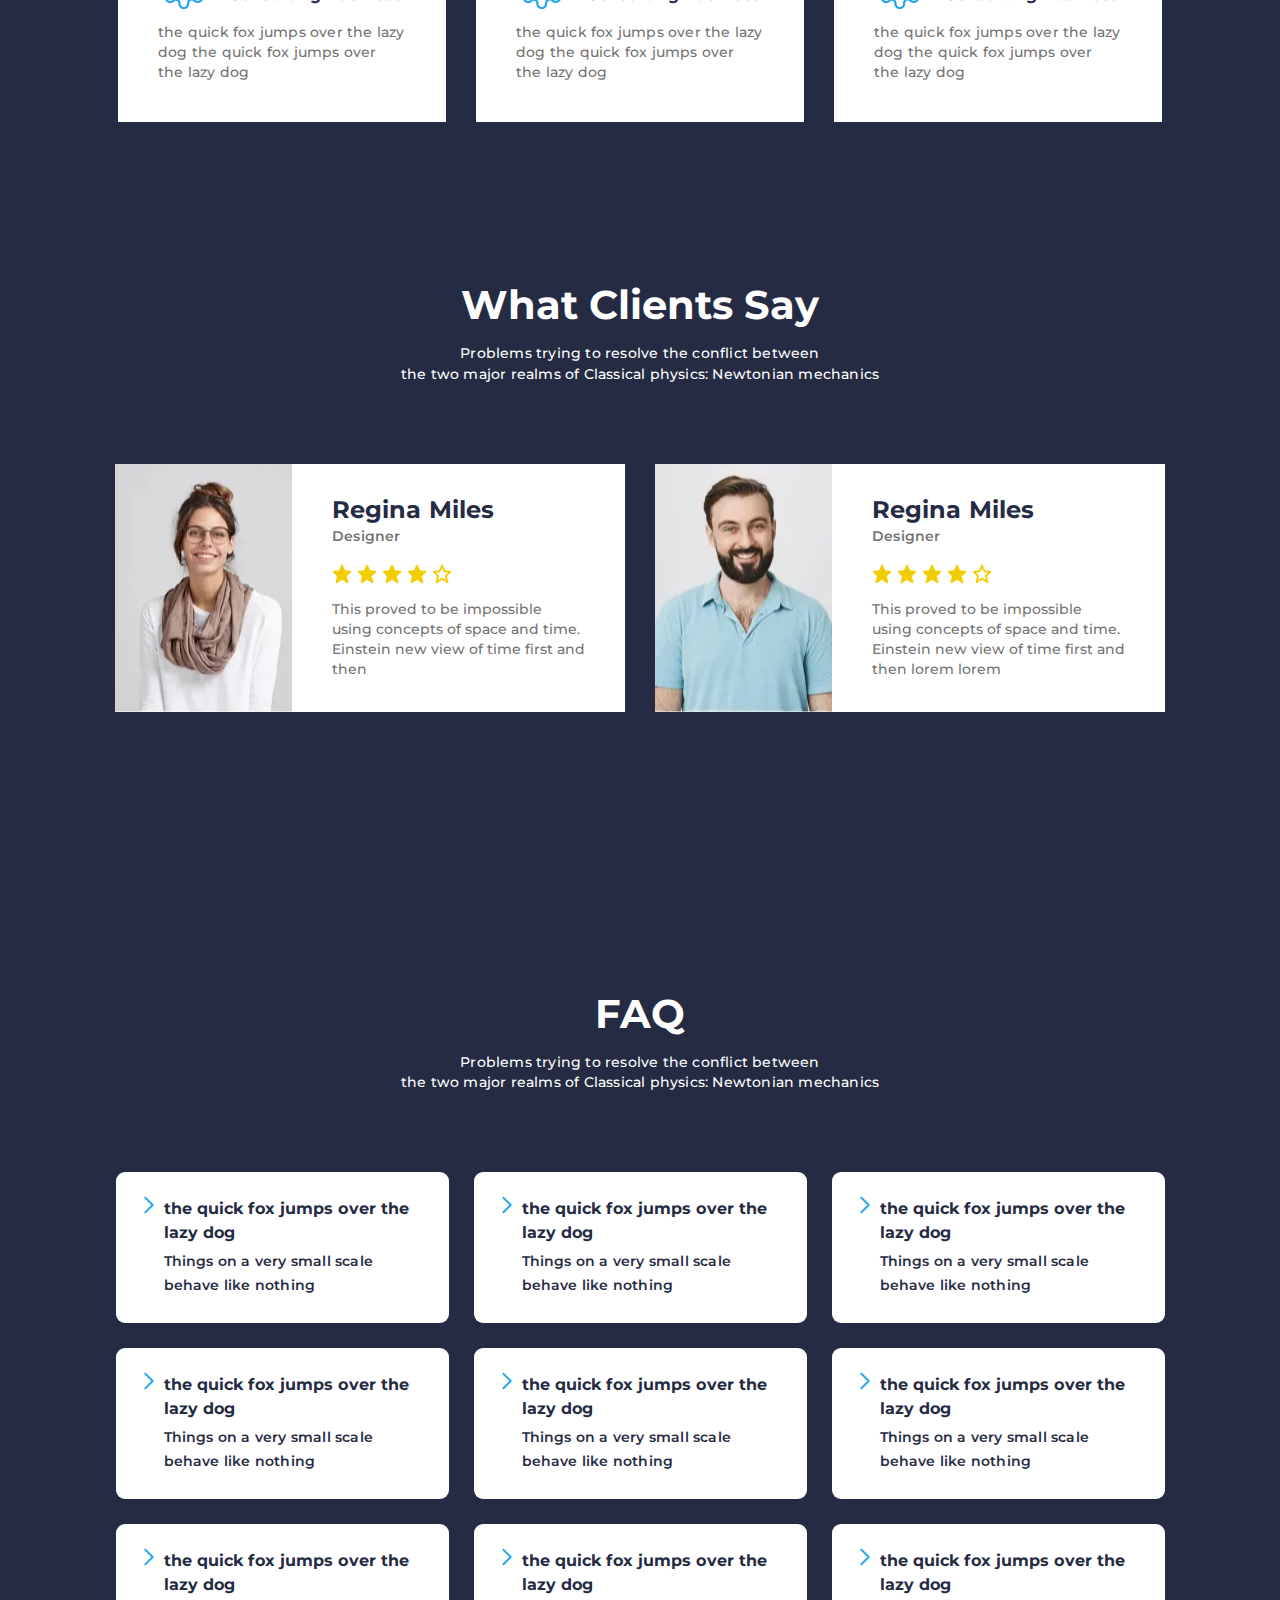
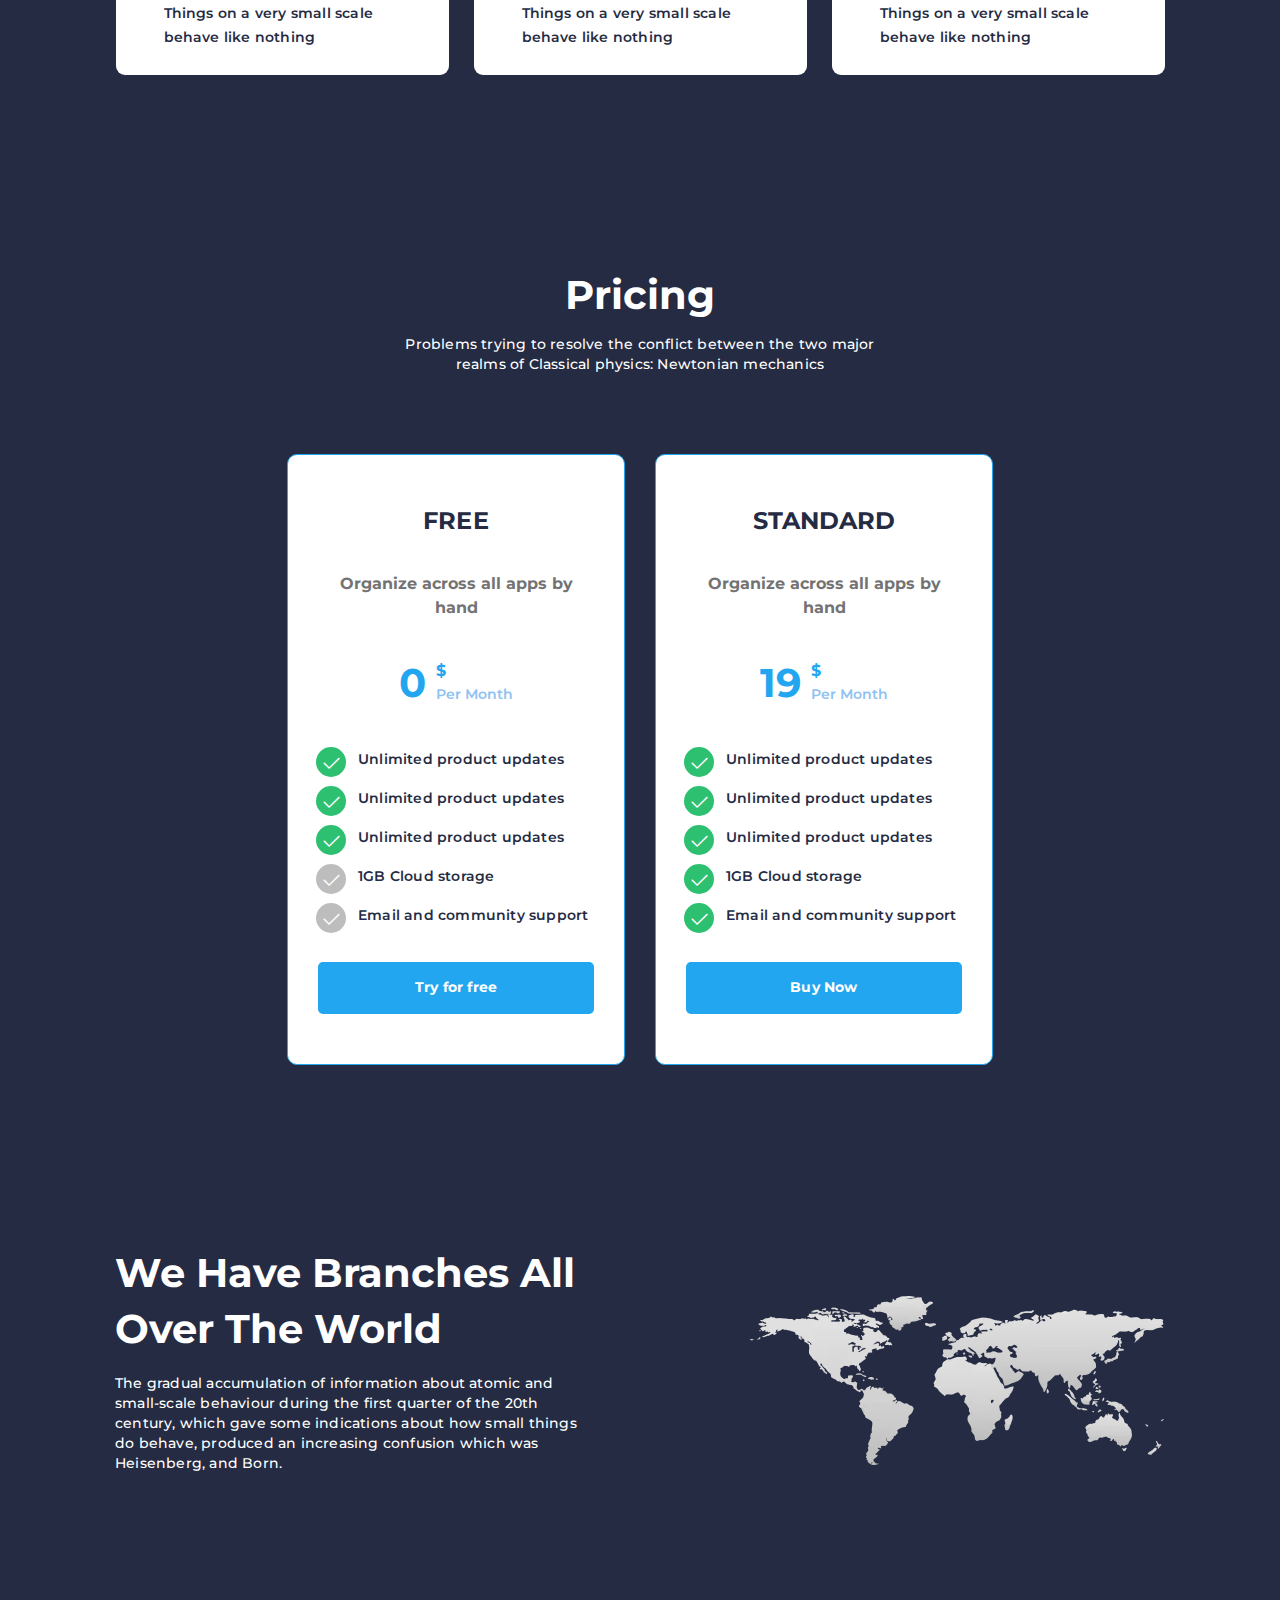
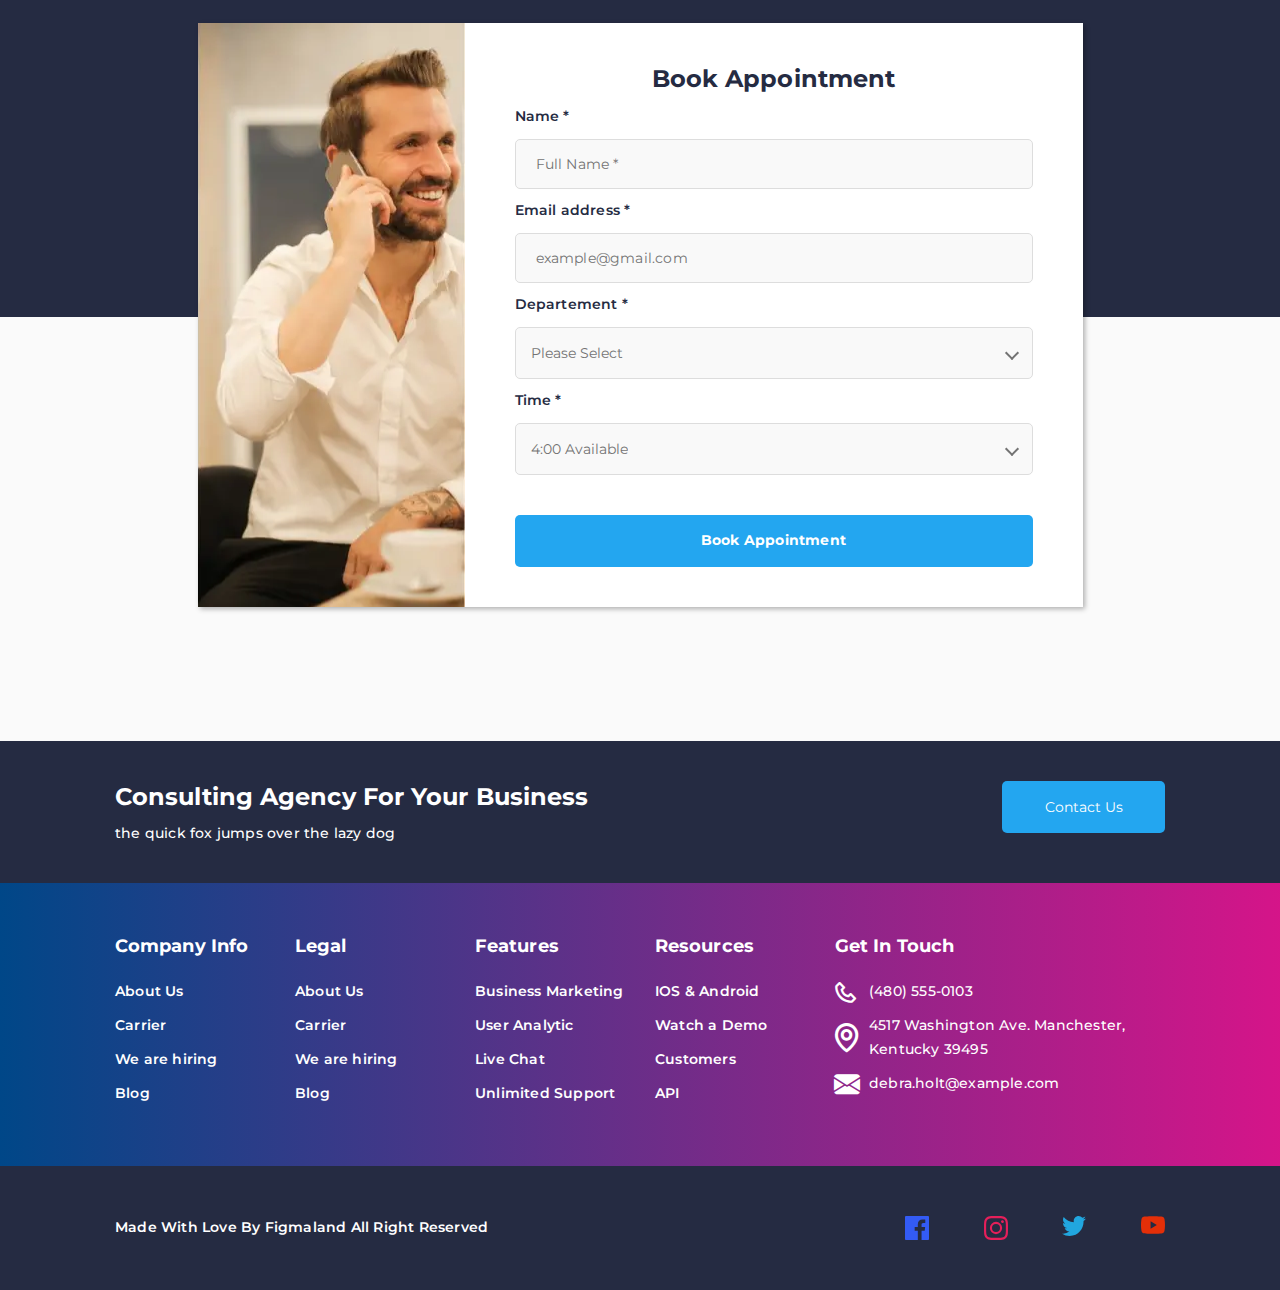
==== commit 62efdc53: "Checked on validator w3" ====
--- a/index.html
+++ b/index.html
@@ -297,7 +297,7 @@
                         <div class="appointment__body">                             <div class="appointment__photo"></div>                             <div class="appointment__form form-appointment">-                                <h4 class="form-appointment__title">Book Appointment</div>+                                <h4 class="form-appointment__title">Book Appointment</h4>                                 <form class="form-appointment__form" action="#">                                     <div class="form-appointment__text">Name *</div>                                     <input class="form-appointment__input input" autocomplete="off" type="text" name="form[]" data-error="Ошибка" data-value="Full Name *" />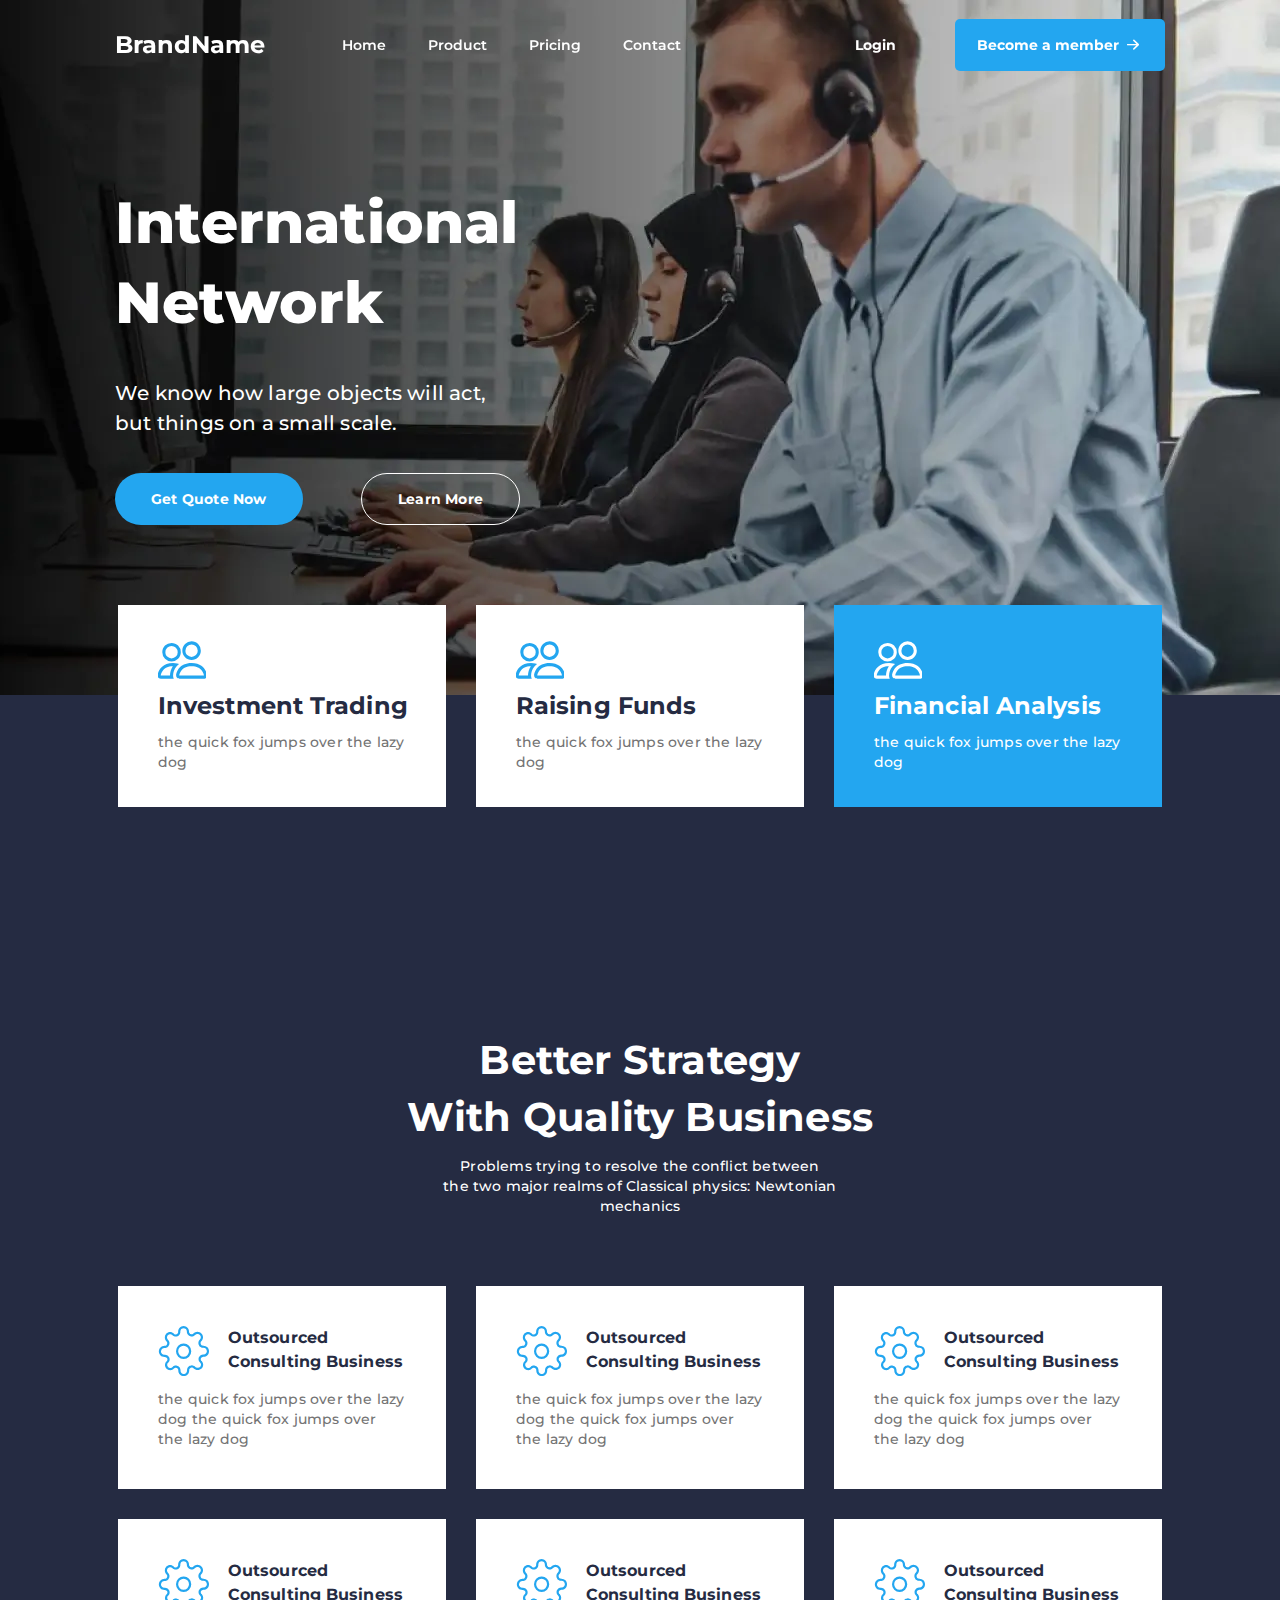
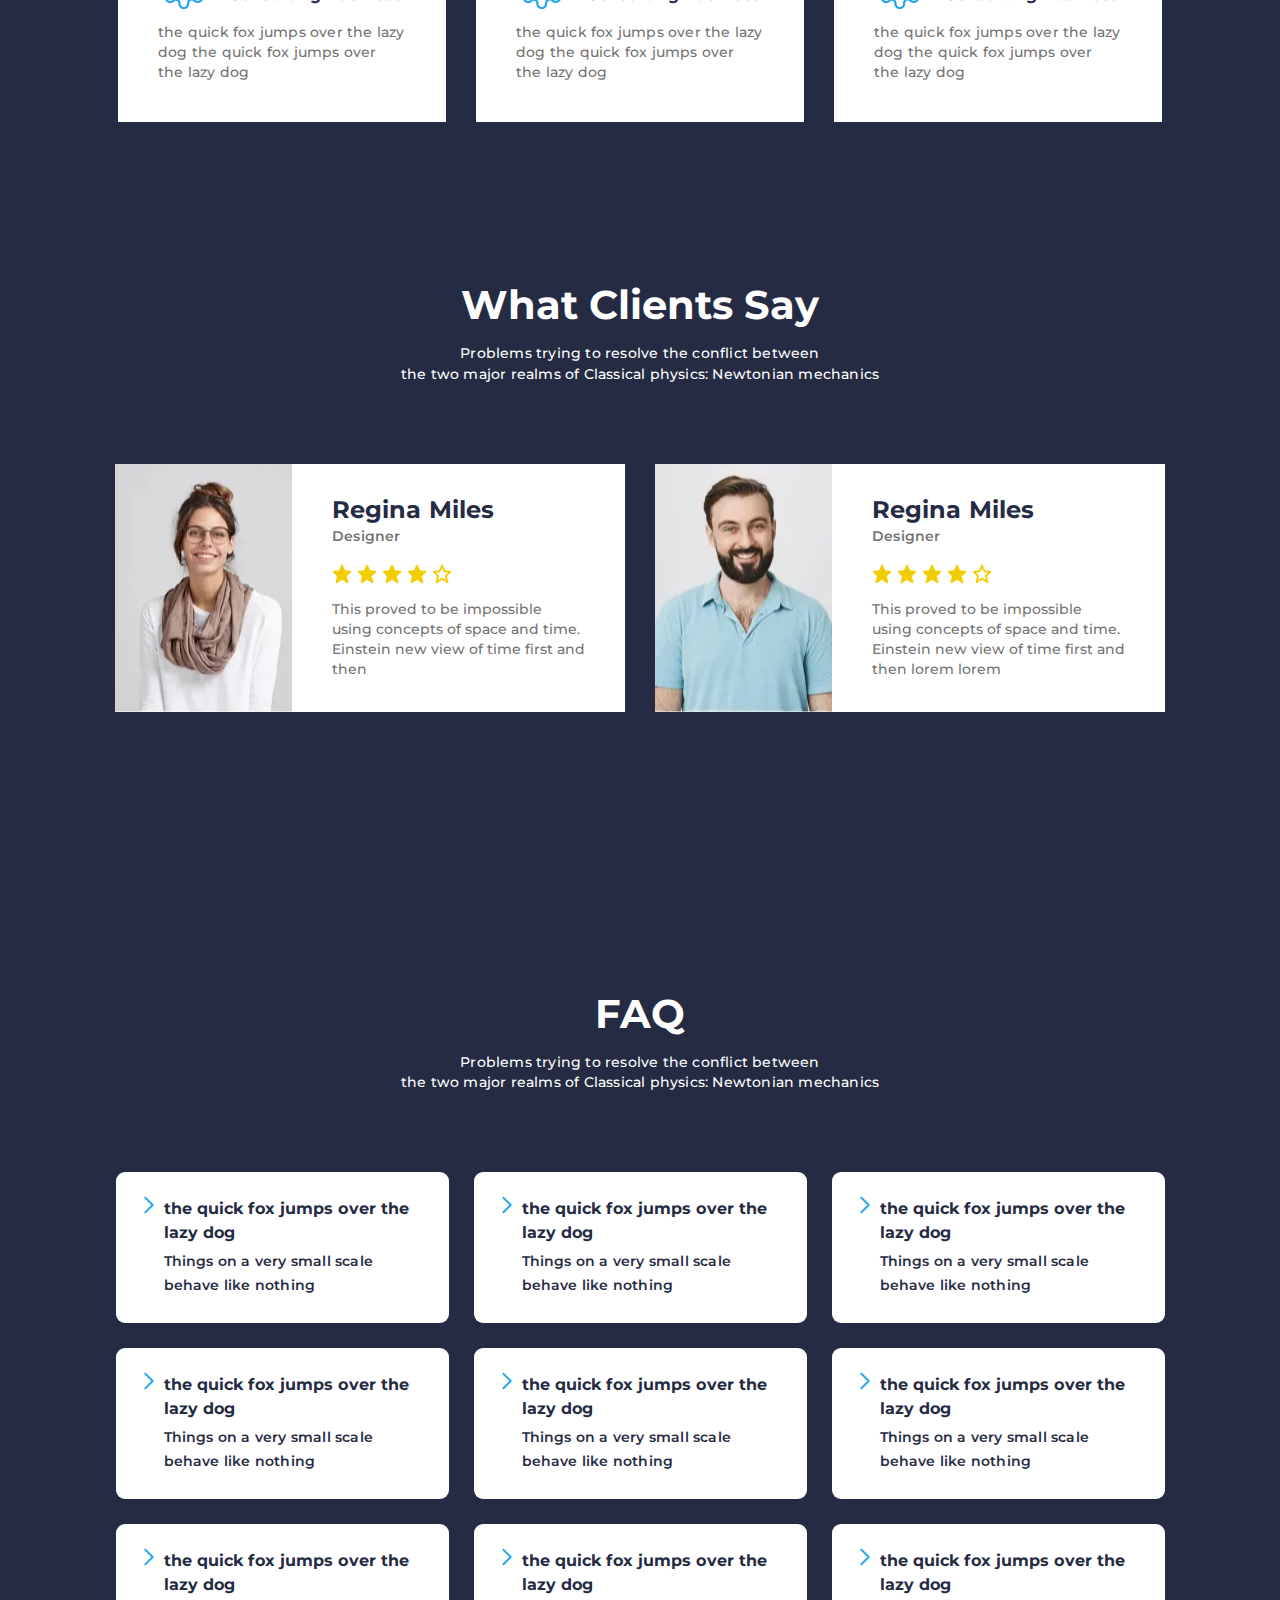
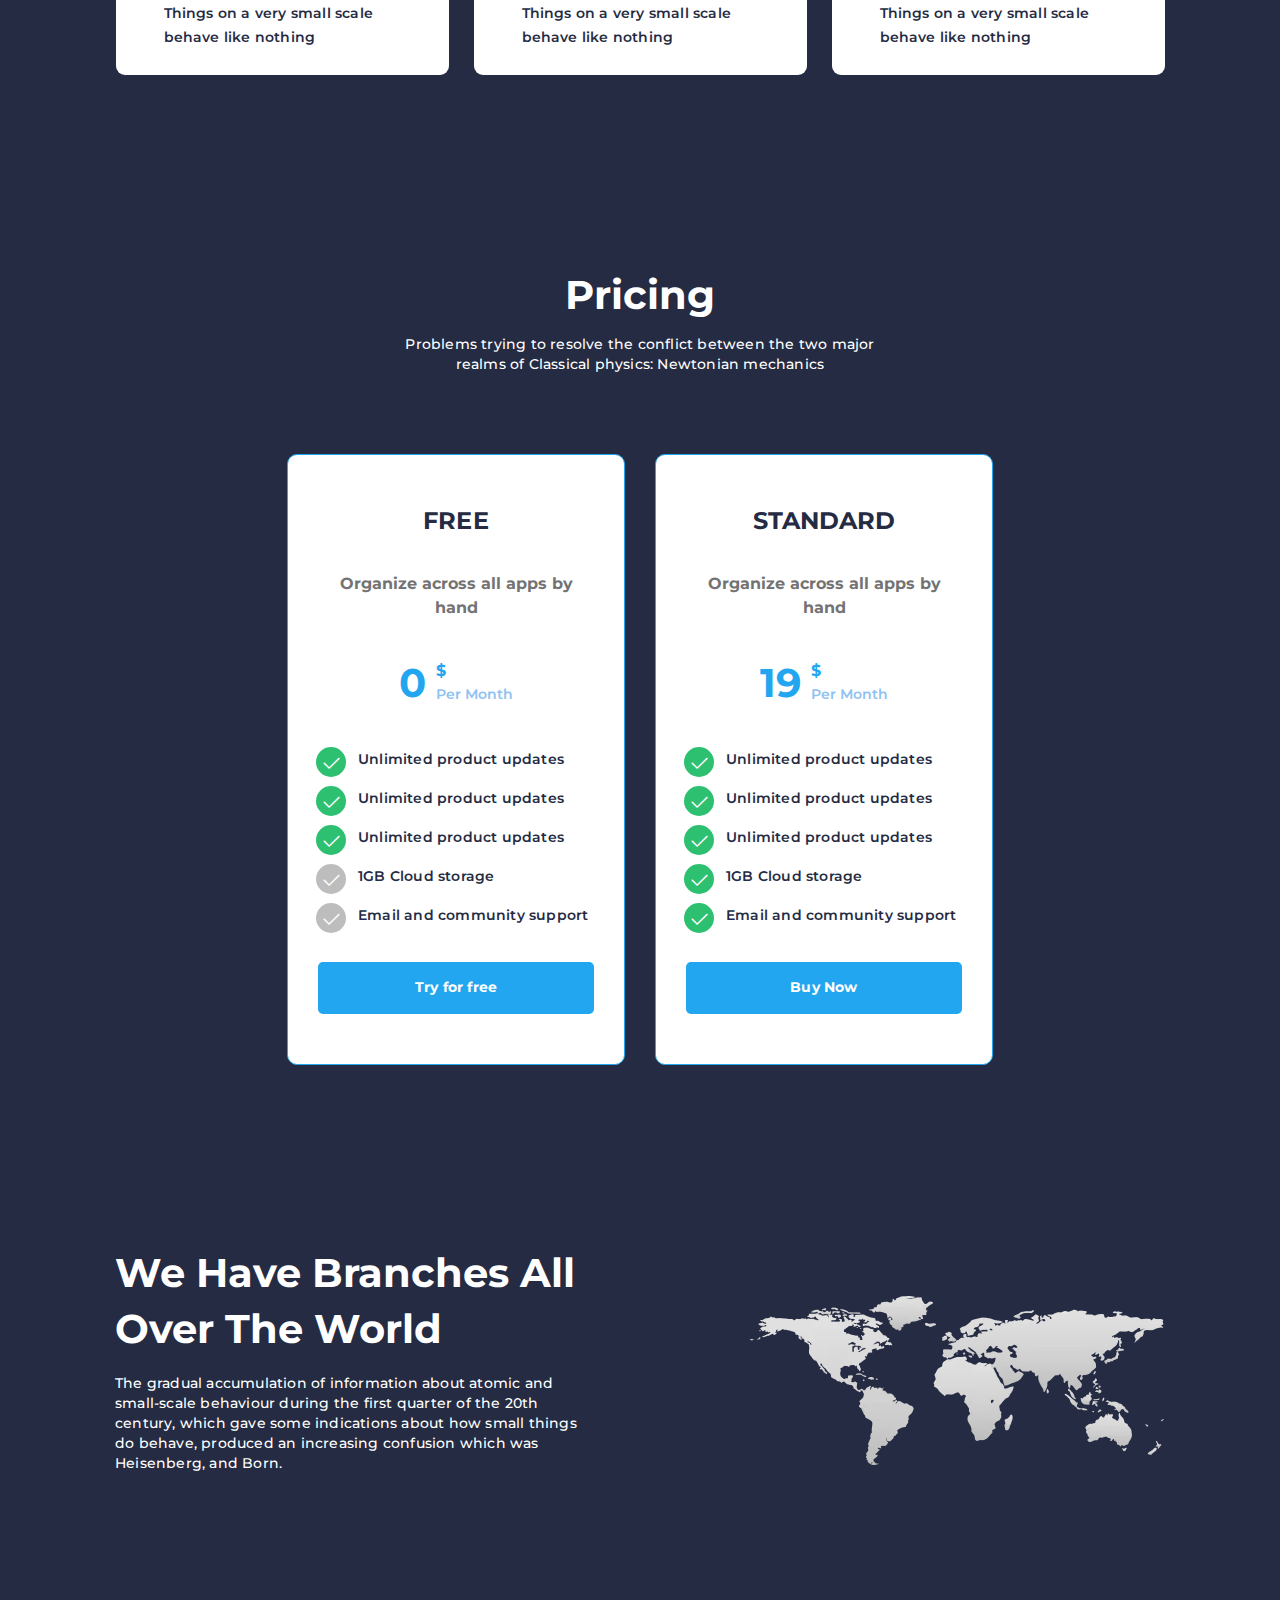
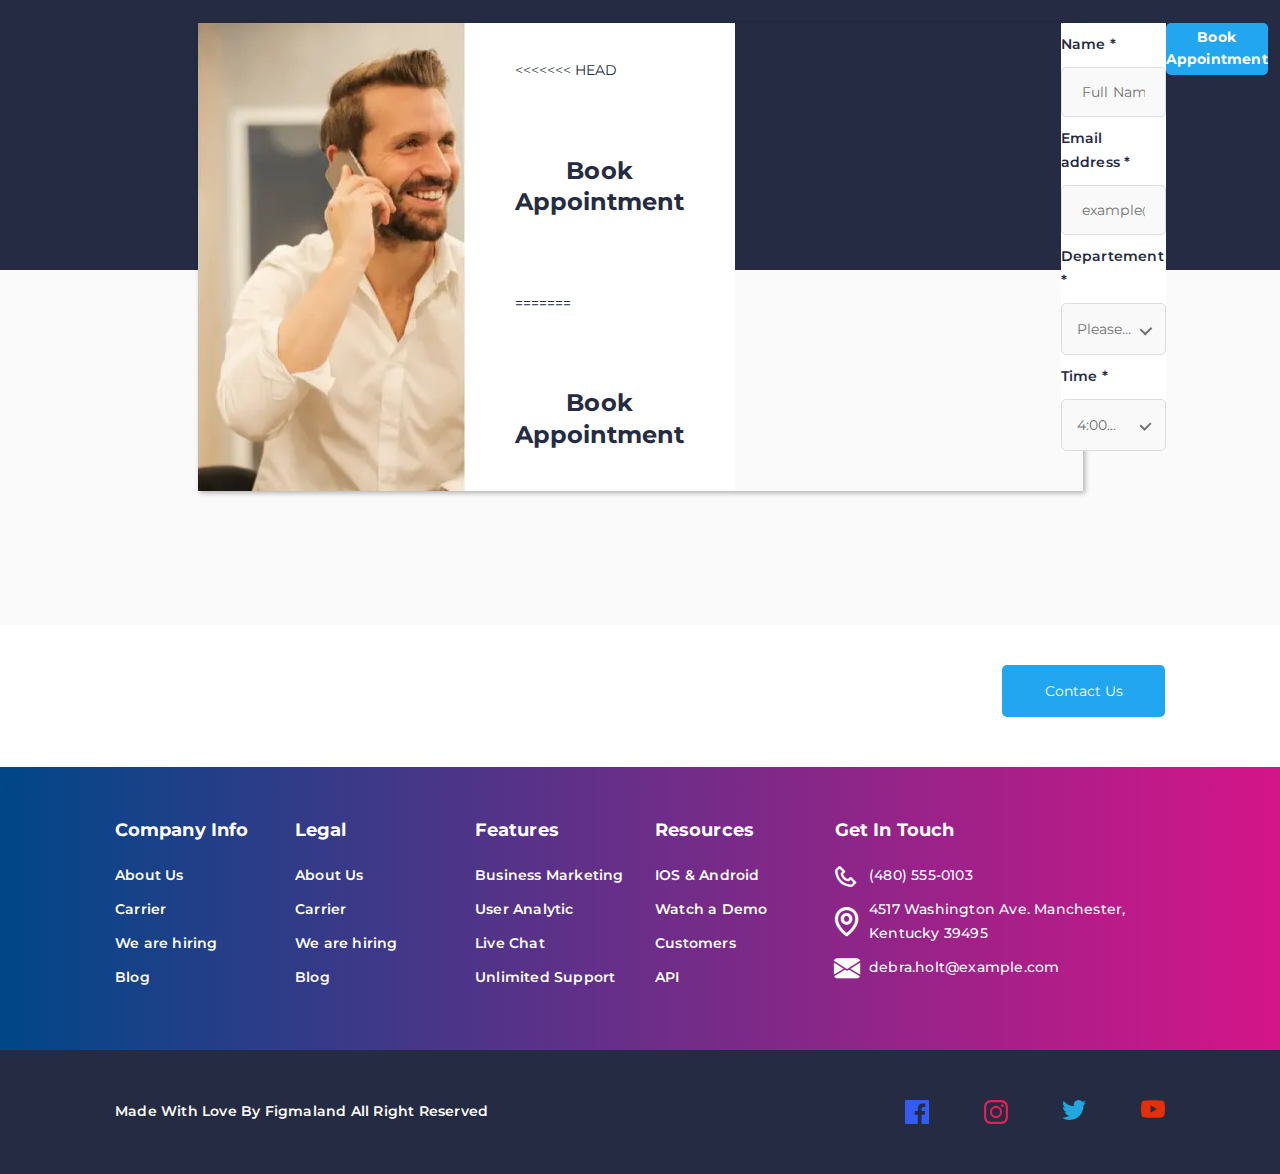
==== commit 75e9d9c7: "Merge branch 'main' of https://github.com/The-Exorcist/brand-name" ====
--- a/index.html
+++ b/index.html
@@ -297,7 +297,11 @@
                         <div class="appointment__body">                             <div class="appointment__photo"></div>                             <div class="appointment__form form-appointment">+<<<<<<< HEAD                                 <h4 class="form-appointment__title">Book Appointment</h4>+=======+                                <h4 class="form-appointment__title">Book Appointment</div>+>>>>>>> 6f1ee2b56664c4bd82ff7fb08edb8d375be935ca                                 <form class="form-appointment__form" action="#">                                     <div class="form-appointment__text">Name *</div>                                     <input class="form-appointment__input input" autocomplete="off" type="text" name="form[]" data-error="Ошибка" data-value="Full Name *" />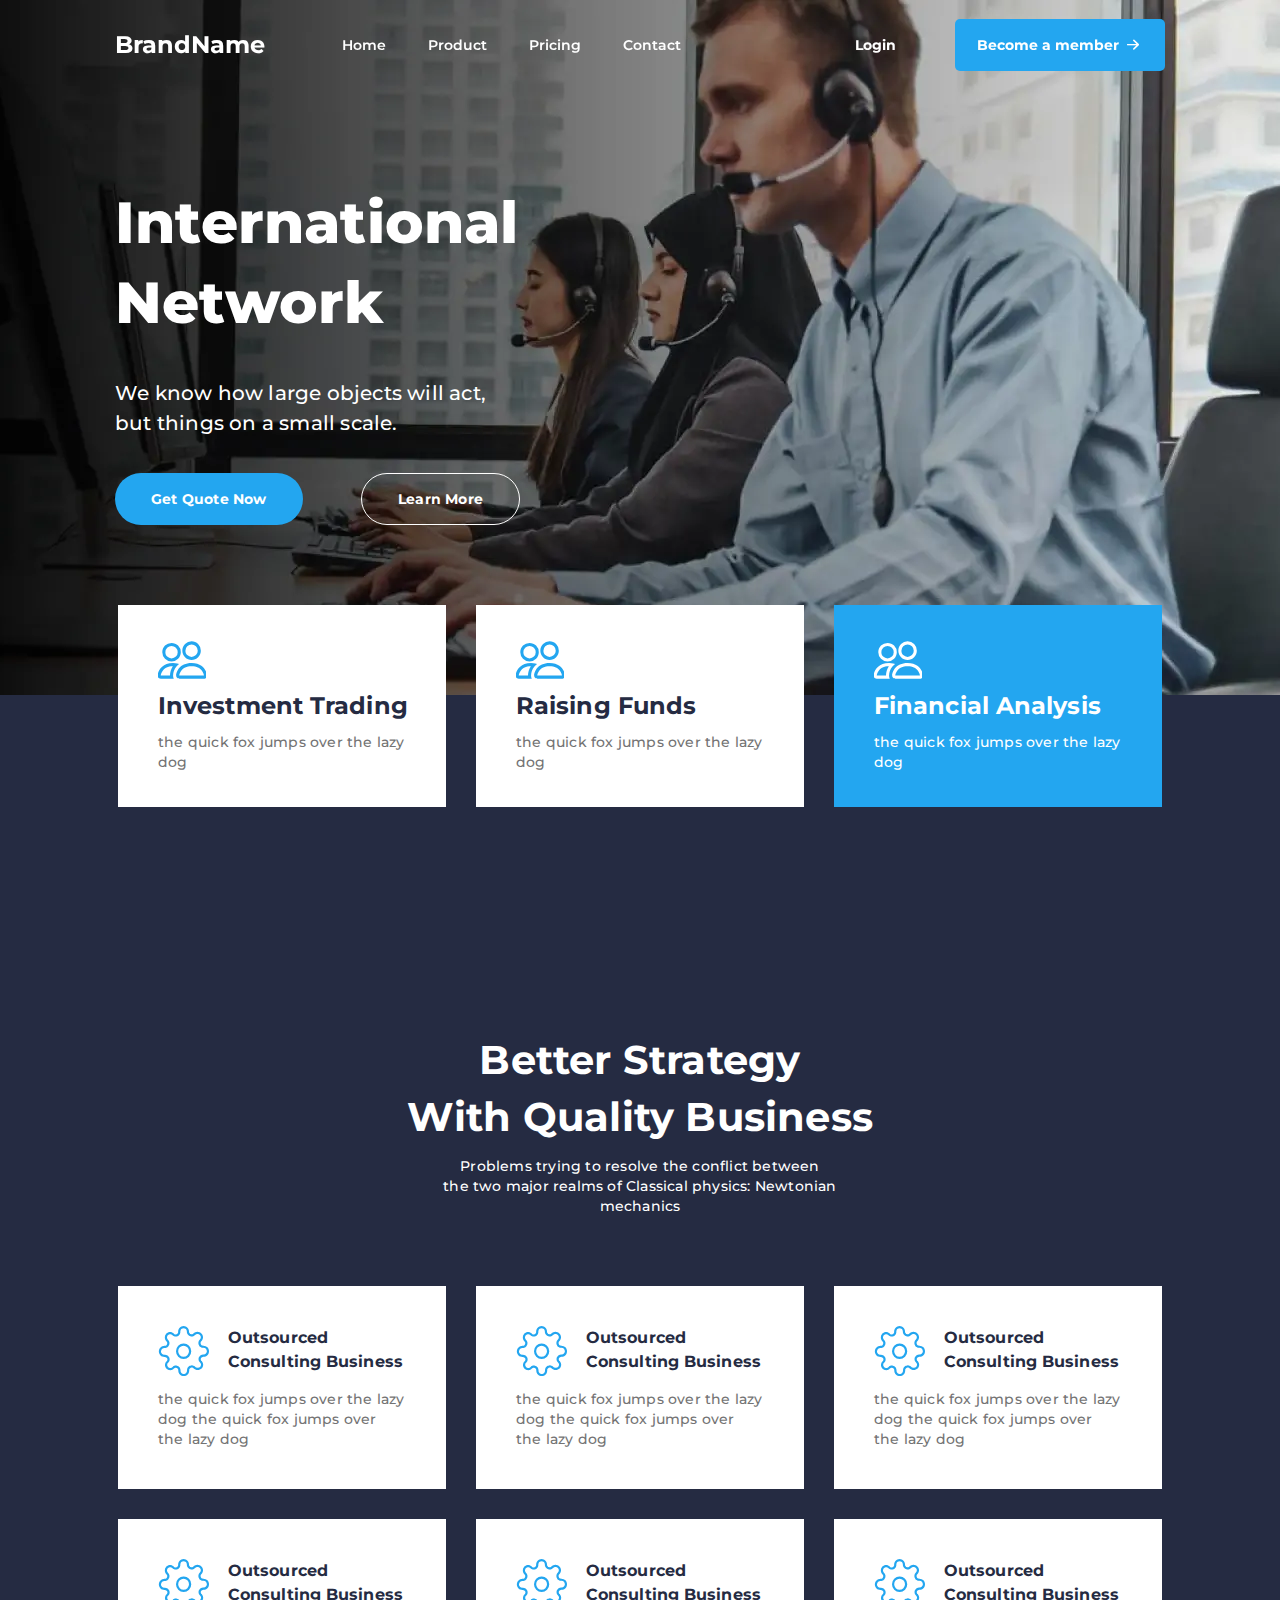
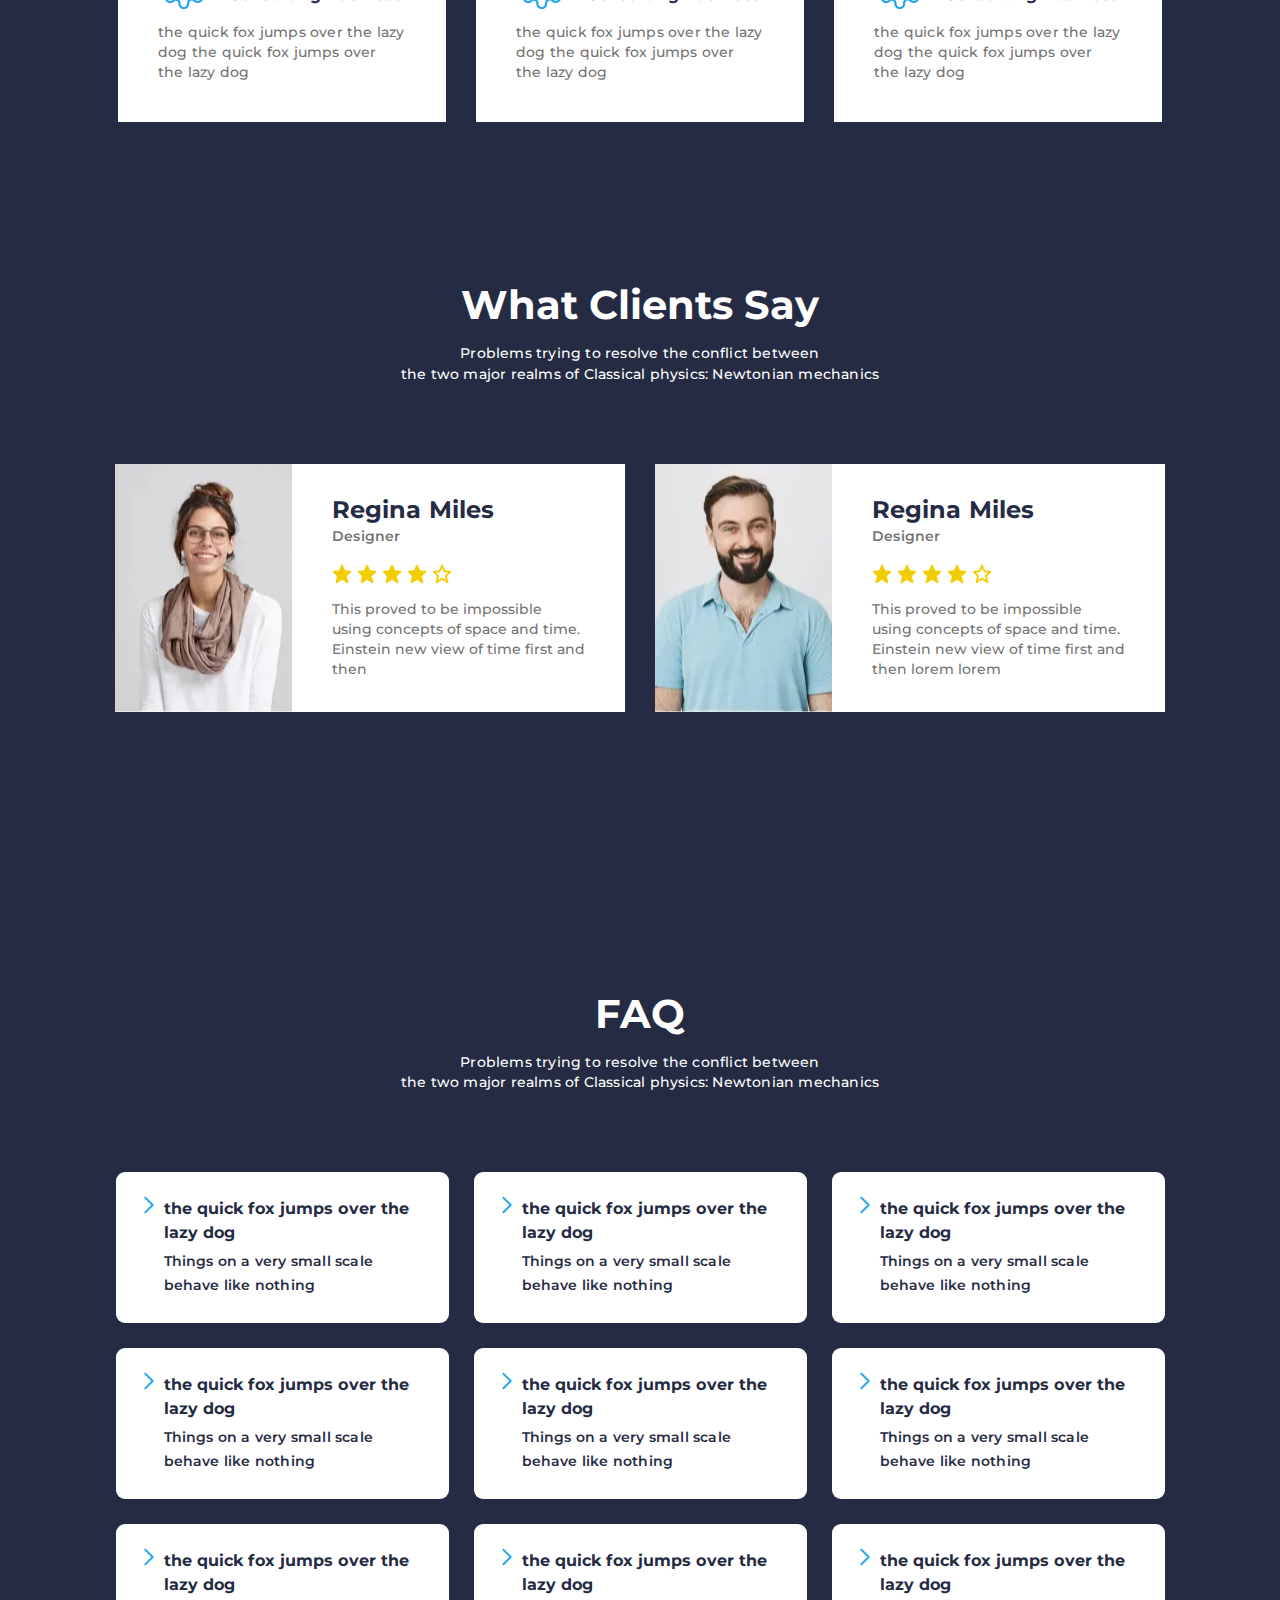
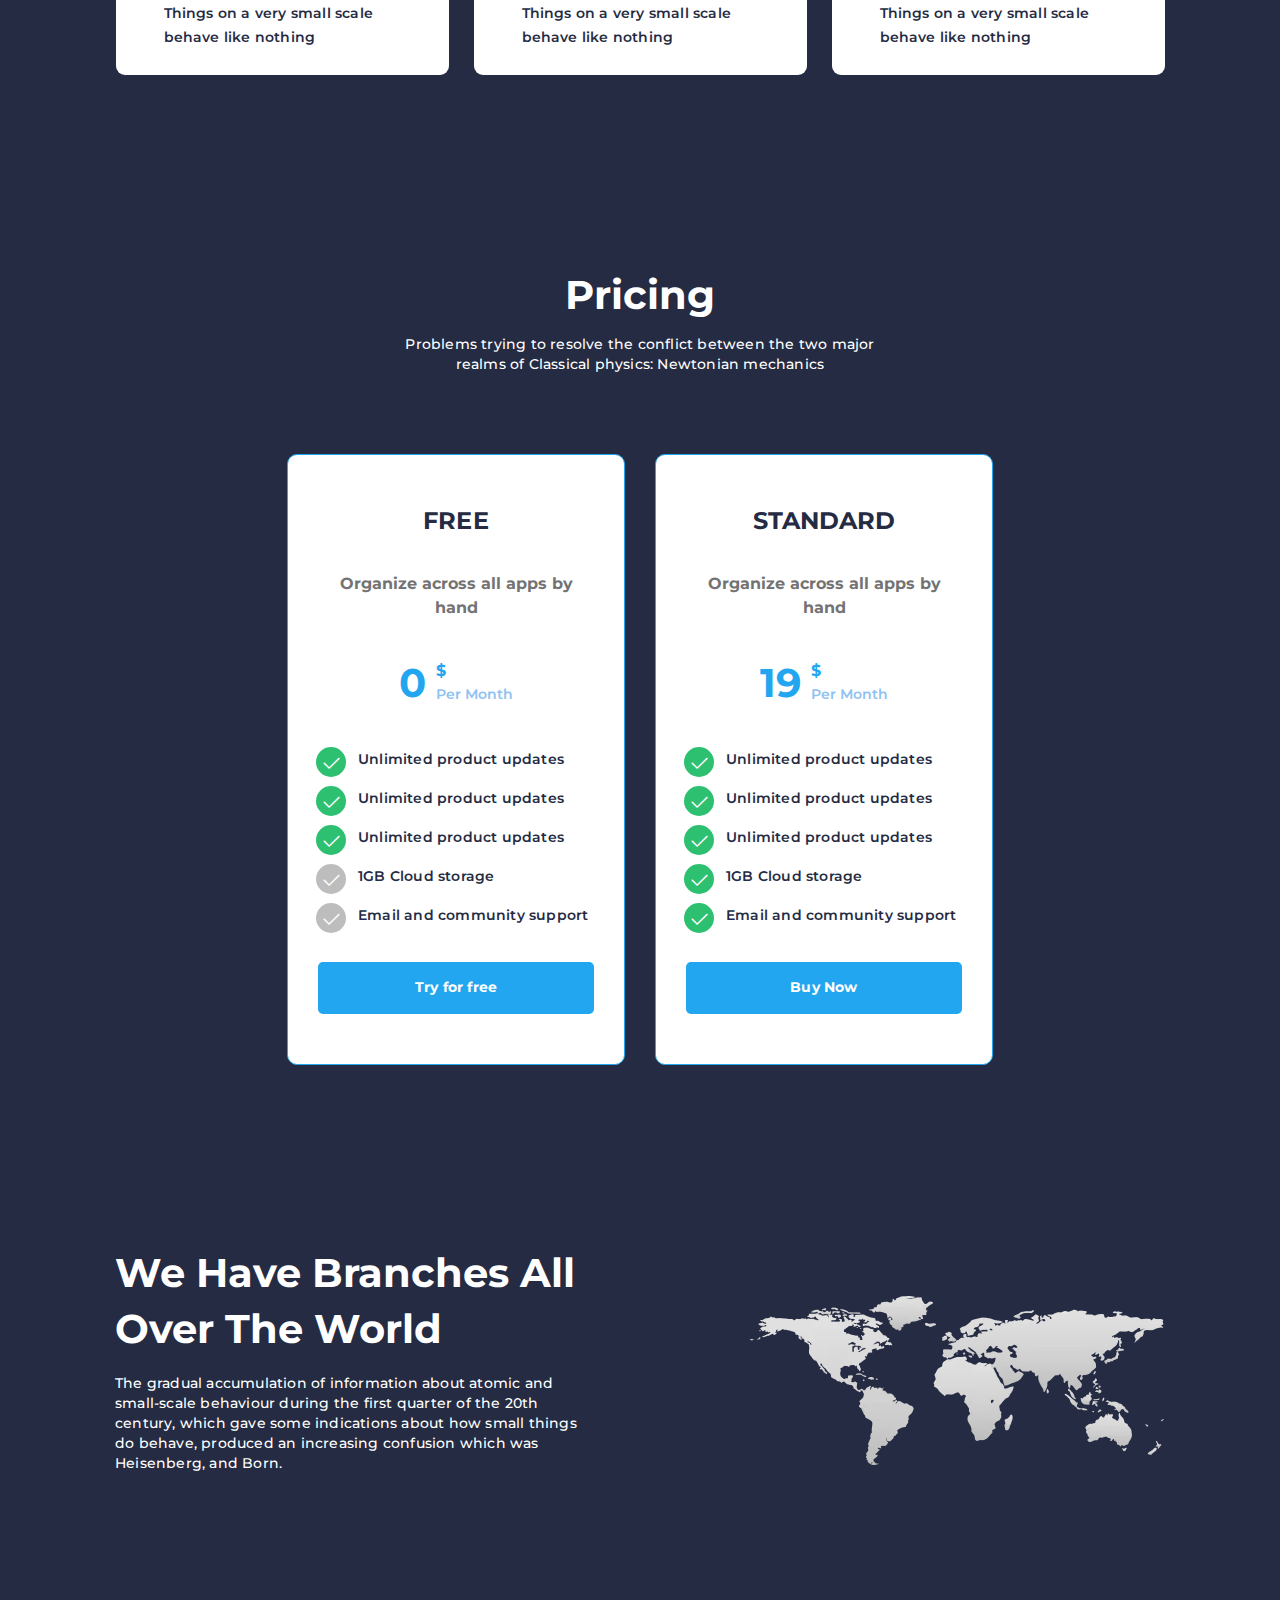
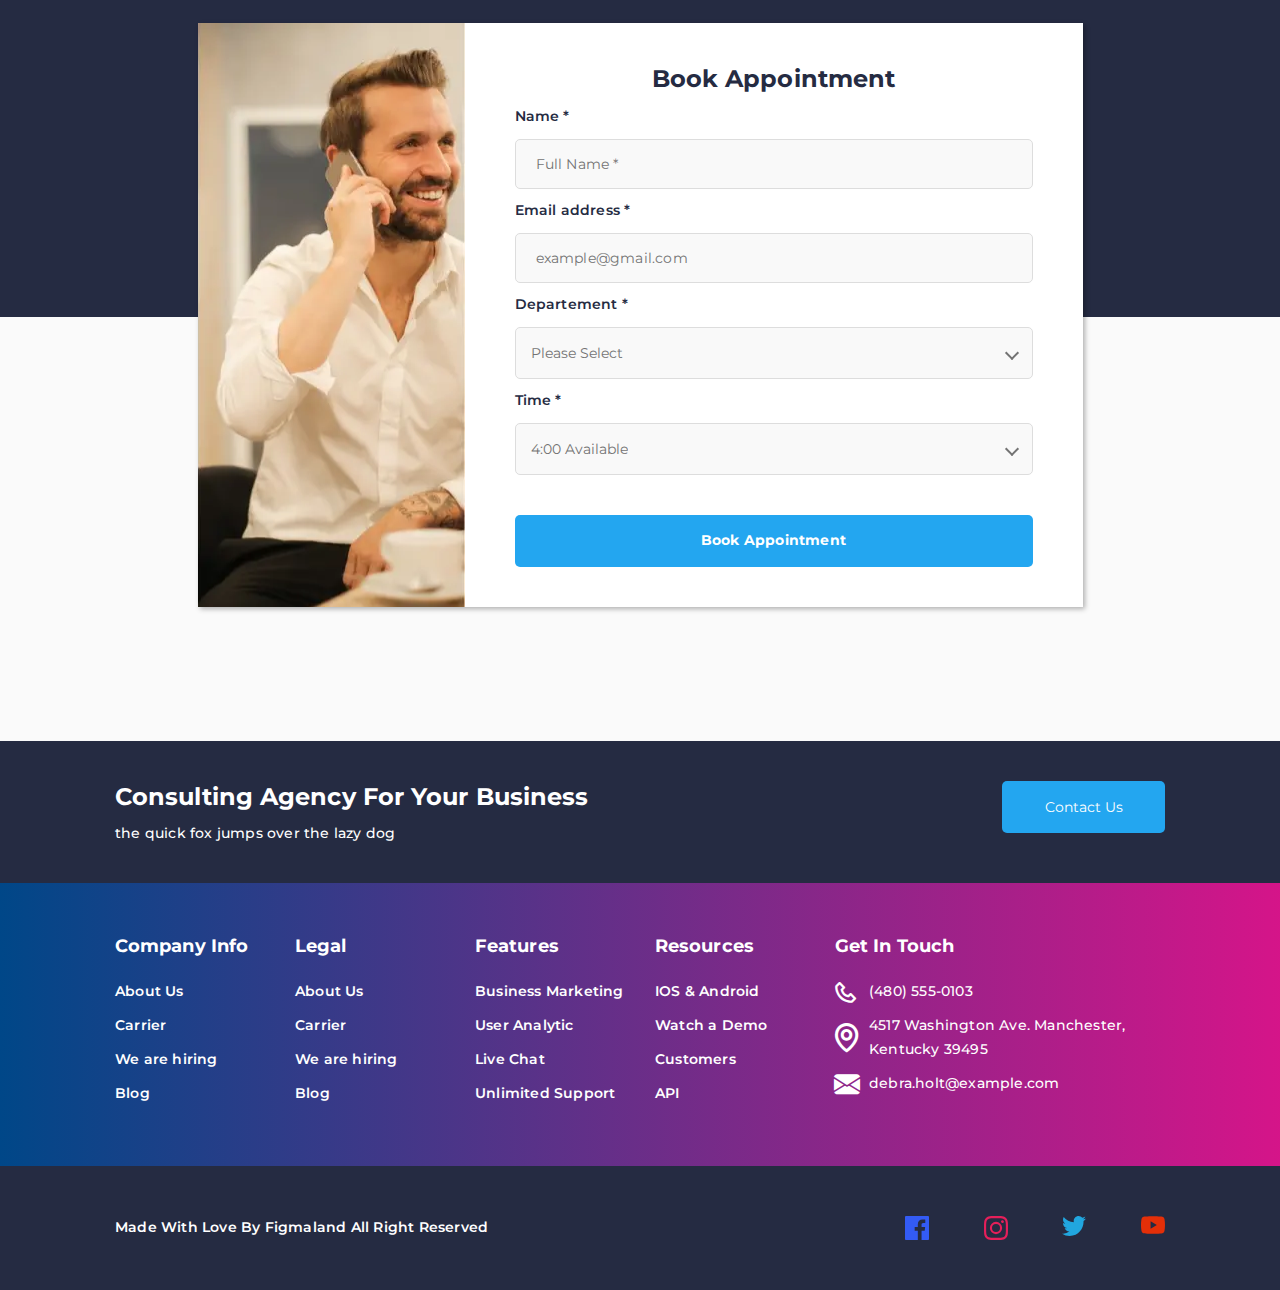
==== commit c24839f4: "checked on validator w3" ====
--- a/index.html
+++ b/index.html
@@ -292,16 +292,12 @@
                         </div>                     </div>                 </section>-                <section class="page__appointment appointment">+                <div class="page__appointment appointment">                     <div class="appointment__conteiner _container">                         <div class="appointment__body">                             <div class="appointment__photo"></div>                             <div class="appointment__form form-appointment">-<<<<<<< HEAD-                                <h4 class="form-appointment__title">Book Appointment</h4>-=======-                                <h4 class="form-appointment__title">Book Appointment</div>->>>>>>> 6f1ee2b56664c4bd82ff7fb08edb8d375be935ca+                                <div class="form-appointment__title">Book Appointment</div>                                 <form class="form-appointment__form" action="#">                                     <div class="form-appointment__text">Name *</div>                                     <input class="form-appointment__input input" autocomplete="off" type="text" name="form[]" data-error="Ошибка" data-value="Full Name *" />@@ -329,7 +325,7 @@
                             </div>                         </div>                     </div>-                </section>+                </div>                 <section class="page__consulting consulting">                     <div class="consulting__container _container">                         <div class="consulting__body">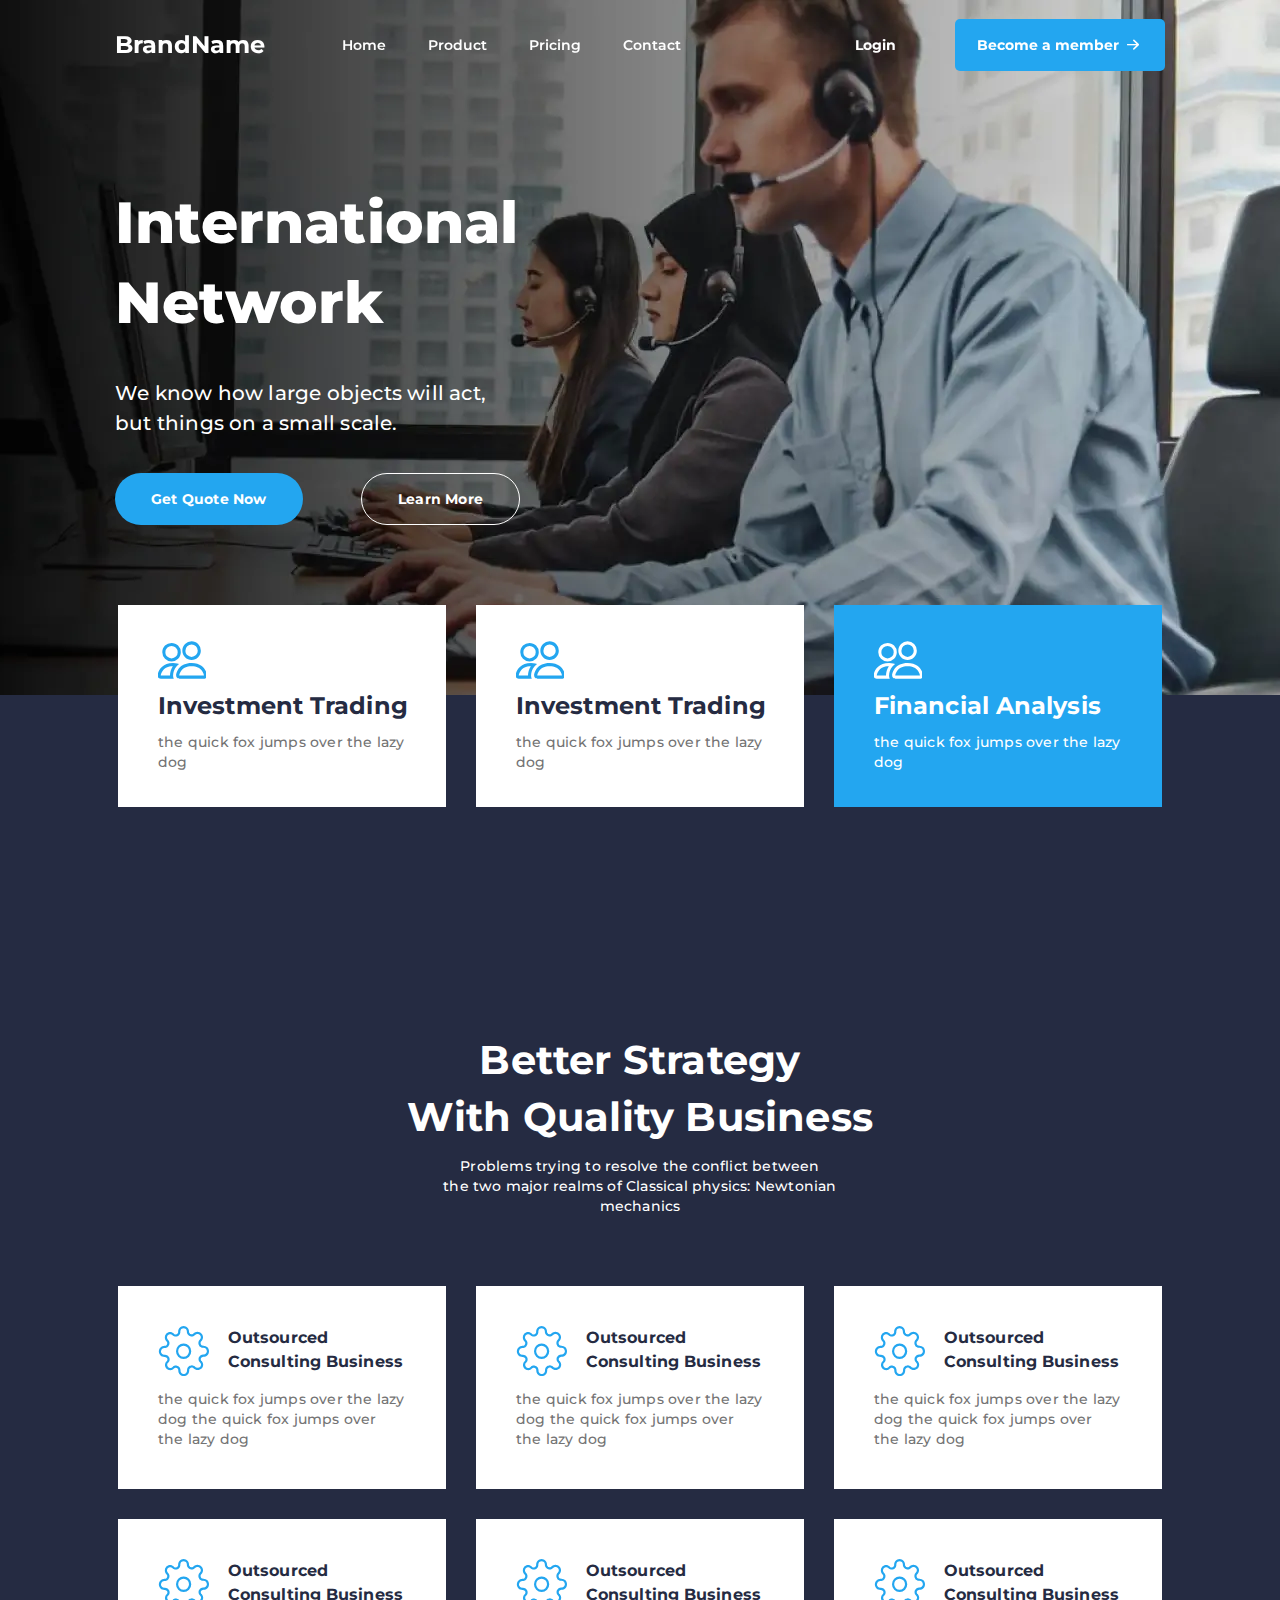
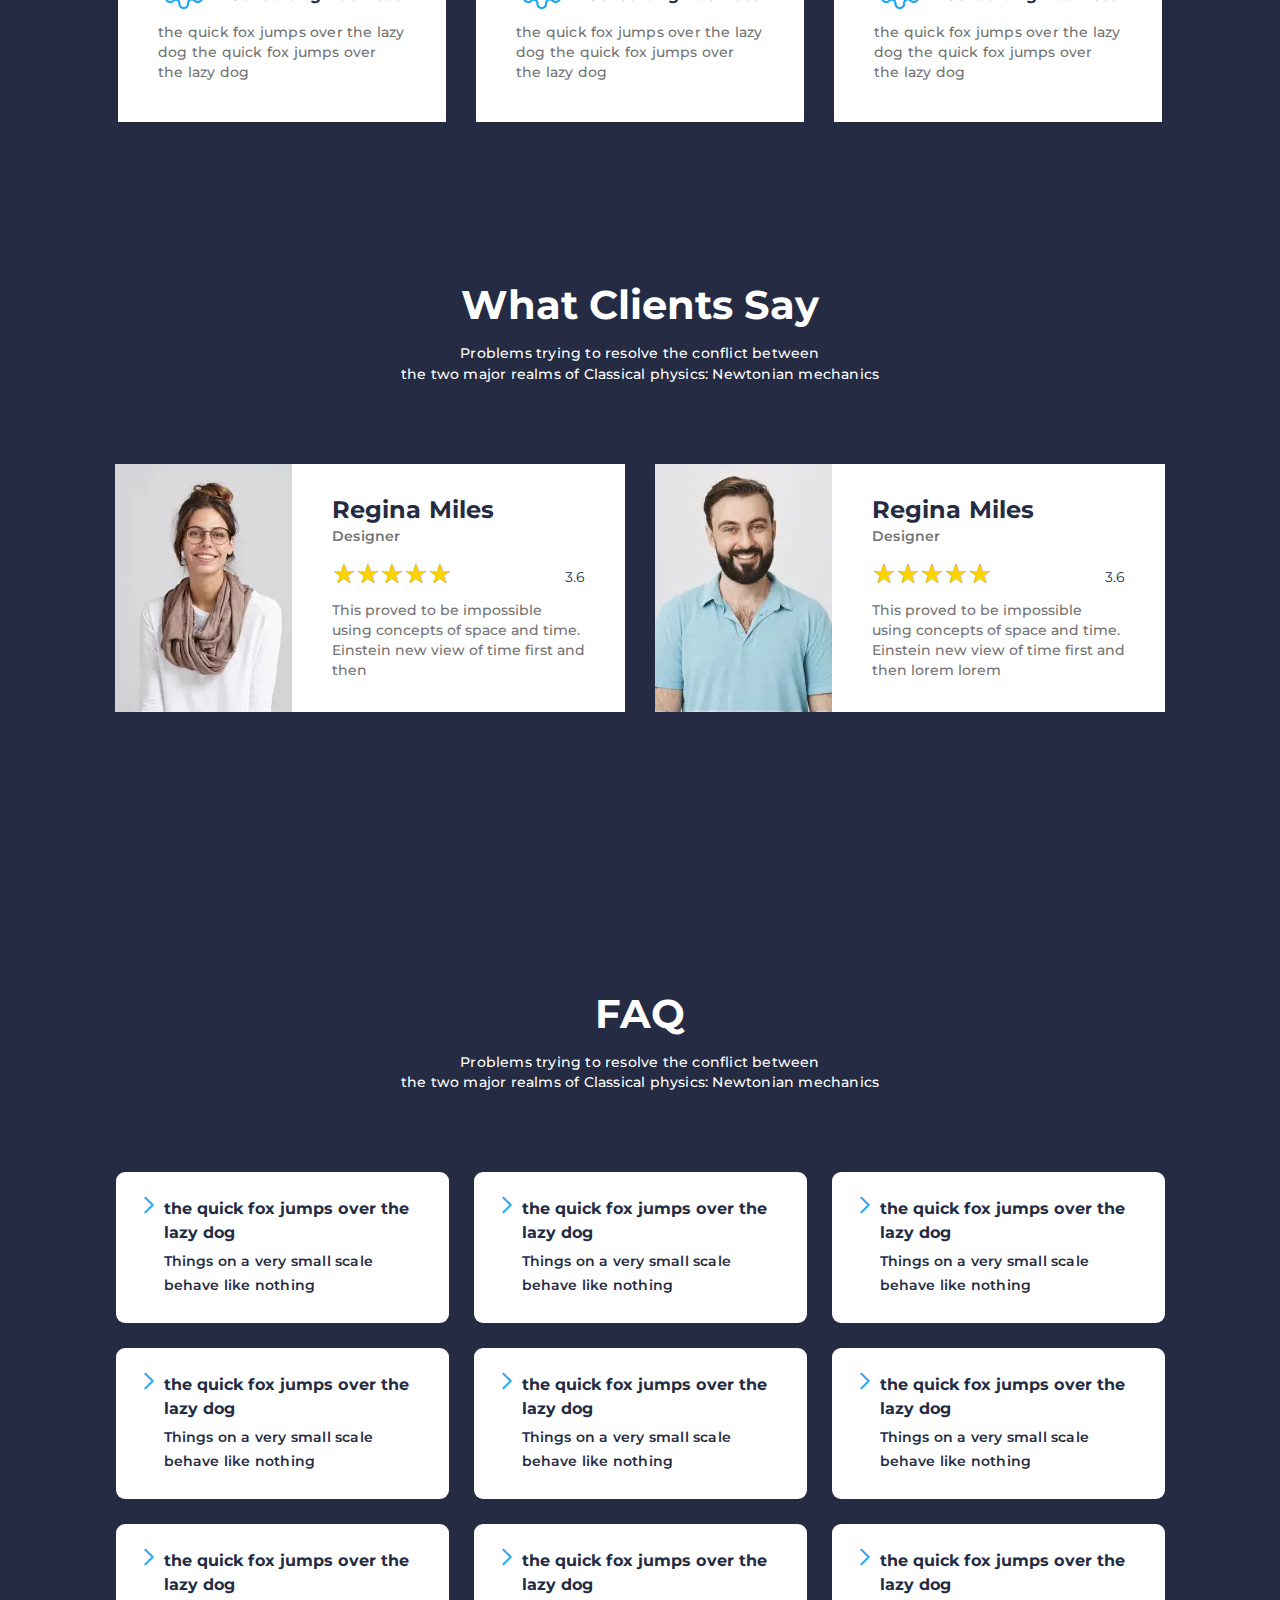
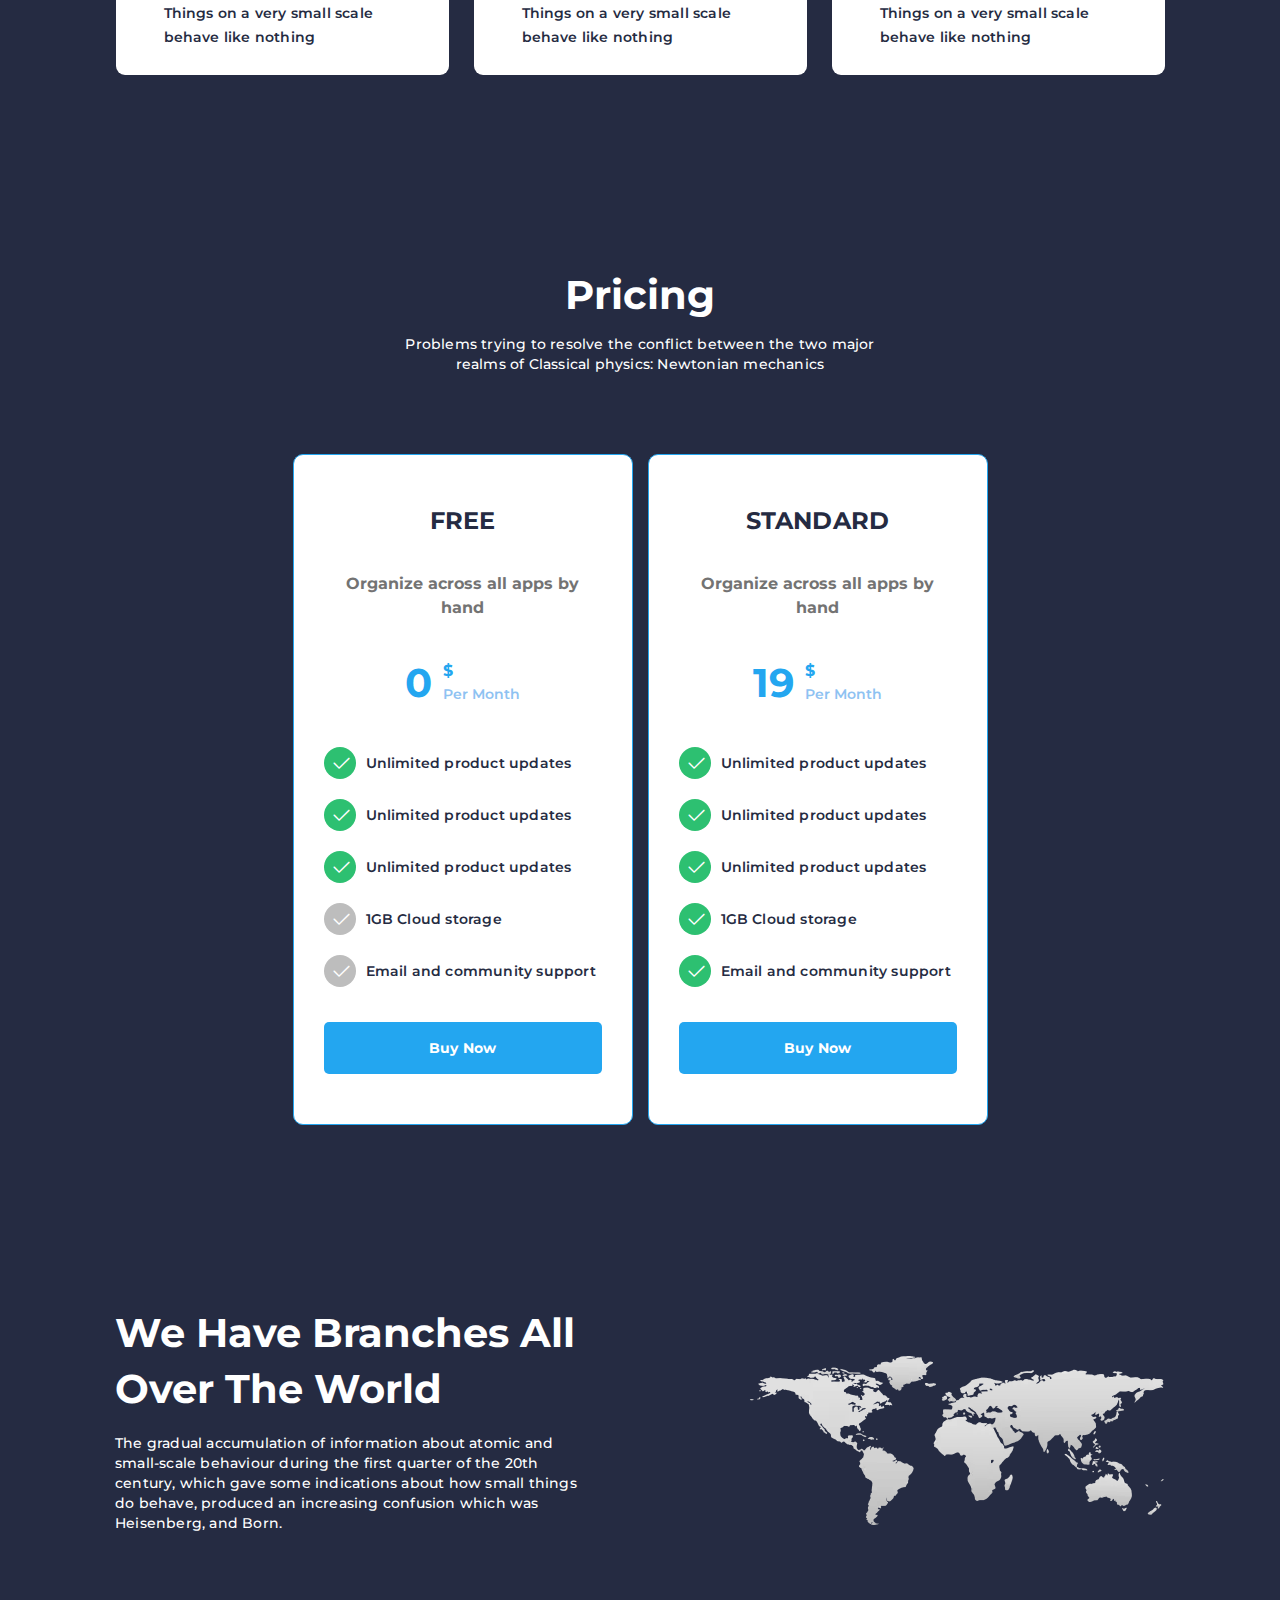
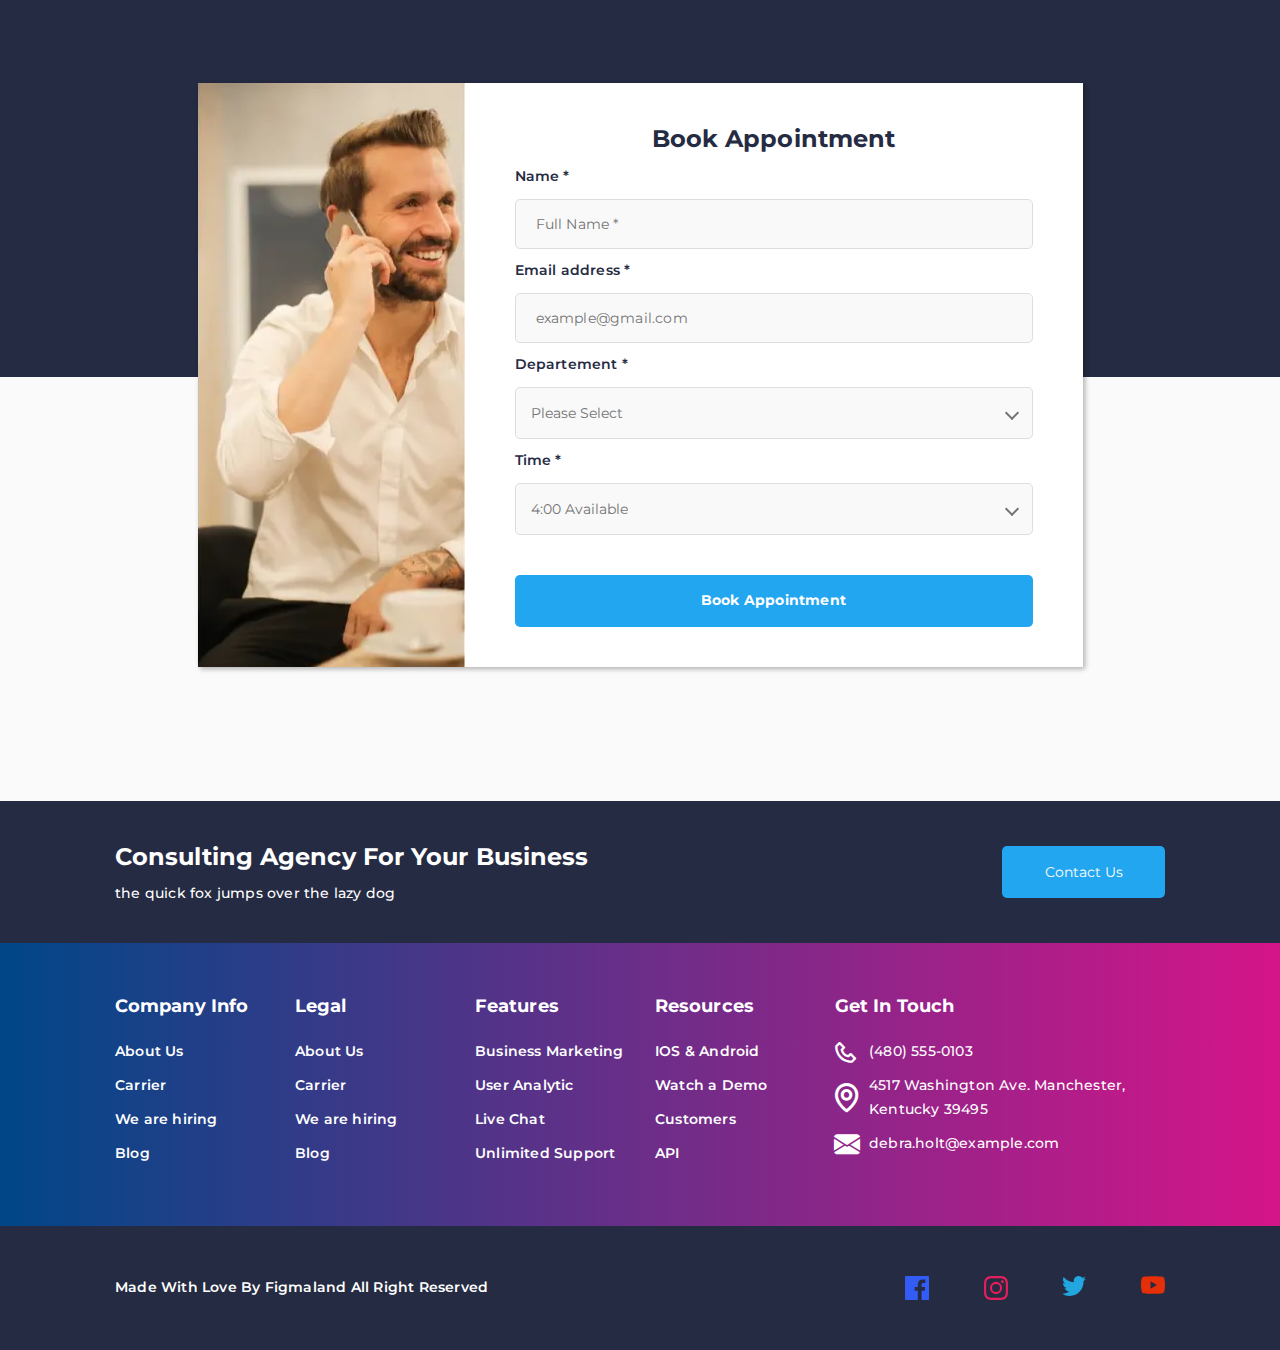
==== commit 0c6468c5: "Height fixed, added raiting" ====
--- a/index.html
+++ b/index.html
@@ -64,21 +64,21 @@
                             </div>                         </div>                         <div class="main-block__row row-main">-                            <a class="row-main__item item-main" href="#">+                            <div class="row-main__item item-main" href="#">                                 <div class="item-main__image"></div>                                 <div class="item-main__title">Investment Trading</div>                                 <div class="item-main__text">the quick fox jumps over the lazy dog</div>-                            </a>-                            <a class="row-main__item item-main" href="#">+                            </div>+                            <div class="row-main__item item-main" href="#">                                 <div class="item-main__image"></div>-                                <div class="item-main__title">Raising Funds</div>+                                <div class="item-main__title">Investment Trading</div>                                 <div class="item-main__text">the quick fox jumps over the lazy dog</div>-                            </a>-                            <a class="row-main__item item-main _active" href="#">+                            </div>+                            <div class="row-main__item item-main _active" href="#">                                 <div class="item-main__image"></div>                                 <div class="item-main__title">Financial Analysis</div>                                 <div class="item-main__text">the quick fox jumps over the lazy dog</div>-                            </a>+                            </div>                         </div>                     </div>                 </section>@@ -150,12 +150,18 @@
                                     <div class="item-testimonials__content">                                         <div class="item-testimonials__name">Regina Miles</div>                                         <div class="item-testimonials__prof">Designer</div>-                                        <div class="item-testimonials__rate">-                                            <picture><source srcset="img/icons/star-yellow-filled.svg" type="image/webp"><img src="img/icons/star-yellow-filled.svg" alt="rate" /></picture>-                                            <picture><source srcset="img/icons/star-yellow-filled.svg" type="image/webp"><img src="img/icons/star-yellow-filled.svg" alt="rate" /></picture>-                                            <picture><source srcset="img/icons/star-yellow-filled.svg" type="image/webp"><img src="img/icons/star-yellow-filled.svg" alt="rate" /></picture>-                                            <picture><source srcset="img/icons/star-yellow-filled.svg" type="image/webp"><img src="img/icons/star-yellow-filled.svg" alt="rate" /></picture>-                                            <picture><source srcset="img/icons/star-outline.svg" type="image/webp"><img src="img/icons/star-outline.svg" alt="rate" /></picture>+                                        <div class="item-testimonials__rate rating rating_set">+                                            <div class="rating__body">+                                                <div class="rating__active" style="width: 72%"></div>+                                                <div class="rating__items">+                                                    <input type="radio" class="rating__item" value="1" name="rating" />+                                                    <input type="radio" class="rating__item" value="2" name="rating" />+                                                    <input type="radio" class="rating__item" value="3" name="rating" />+                                                    <input type="radio" class="rating__item" value="4" name="rating" />+                                                    <input type="radio" class="rating__item" value="5" name="rating" />+                                                </div>+                                            </div>+                                            <div class="rating__value">3.6</div>                                         </div>                                         <div class="item-testimonials__text">This proved to be impossible using concepts of space and time. Einstein new view of time first and then</div>                                     </div>@@ -165,12 +171,18 @@
                                     <div class="item-testimonials__content">                                         <div class="item-testimonials__name">Regina Miles</div>                                         <div class="item-testimonials__prof">Designer</div>-                                        <div class="item-testimonials__rate">-                                            <picture><source srcset="img/icons/star-yellow-filled.svg" type="image/webp"><img src="img/icons/star-yellow-filled.svg" alt="rate" /></picture>-                                            <picture><source srcset="img/icons/star-yellow-filled.svg" type="image/webp"><img src="img/icons/star-yellow-filled.svg" alt="rate" /></picture>-                                            <picture><source srcset="img/icons/star-yellow-filled.svg" type="image/webp"><img src="img/icons/star-yellow-filled.svg" alt="rate" /></picture>-                                            <picture><source srcset="img/icons/star-yellow-filled.svg" type="image/webp"><img src="img/icons/star-yellow-filled.svg" alt="rate" /></picture>-                                            <picture><source srcset="img/icons/star-outline.svg" type="image/webp"><img src="img/icons/star-outline.svg" alt="rate" /></picture>+                                        <div class="item-testimonials__rate rating rating_set">+                                            <div class="rating__body">+                                                <div class="rating__active" style="width: 72%"></div>+                                                <div class="rating__items">+                                                    <input type="radio" class="rating__item" value="1" name="rating" />+                                                    <input type="radio" class="rating__item" value="2" name="rating" />+                                                    <input type="radio" class="rating__item" value="3" name="rating" />+                                                    <input type="radio" class="rating__item" value="4" name="rating" />+                                                    <input type="radio" class="rating__item" value="5" name="rating" />+                                                </div>+                                            </div>+                                            <div class="rating__value">3.6</div>                                         </div>                                         <div class="item-testimonials__text">This proved to be impossible using concepts of space and time. Einstein new view of time first and then lorem lorem</div>                                     </div>@@ -253,7 +265,7 @@
                                         <div class="features-columns-pricing__item features-columns-pricing__item_unincluded _icon-check">1GB Cloud storage</div>                                         <div class="features-columns-pricing__item features-columns-pricing__item_unincluded _icon-check">Email and community support</div>                                     </div>-                                    <a href="" class="item-columns-pricing__button">Try for free</a>+                                    <a href="" class="item-columns-pricing__button">Buy Now</a>                                 </div>                                 <div class="columns-pricing__item item-columns-pricing">                                     <h2 class="item-columns-pricing__title">STANDARD</h2>@@ -266,11 +278,11 @@
                                         </div>                                     </div>                                     <div class="item-columns-pricing__features features-columns-pricing">-                                        <div class="features-columns-pricing__item _icon-check">Unlimited product updates</div>-                                        <div class="features-columns-pricing__item _icon-check">Unlimited product updates</div>-                                        <div class="features-columns-pricing__item _icon-check">Unlimited product updates</div>-                                        <div class="features-columns-pricing__item _icon-check">1GB Cloud storage</div>-                                        <div class="features-columns-pricing__item _icon-check">Email and community support</div>+                                        <div class="features-columns-pricing__item">Unlimited product updates</div>+                                        <div class="features-columns-pricing__item">Unlimited product updates</div>+                                        <div class="features-columns-pricing__item">Unlimited product updates</div>+                                        <div class="features-columns-pricing__item">1GB Cloud storage</div>+                                        <div class="features-columns-pricing__item">Email and community support</div>                                     </div>                                     <a href="" class="item-columns-pricing__button">Buy Now</a>                                 </div>--- a/css/style.min.css
+++ b/css/style.min.css
@@ -1 +1 @@
-@charset "UTF-8";@import url(https://fonts.googleapis.com/css?family=Montserrat:400,500,600,700,800);@import url(https://fonts.googleapis.com/css?family=Roboto:400,700,);@font-face{font-family:icons;font-display:swap;src:url(../fonts/icons.woff) format("woff"),url(../fonts/icons.woff2) format("woff2");font-weight:400;font-style:normal}@font-face{font-family:icons;font-display:swap;src:url(../fonts/icons.woff) format("woff"),url(../fonts/icons.woff2#icons) format("woff2");font-weight:400;font-style:normal;font-display:block}._init .menu-footer__title::before,[class*=" _icon-"]:before,[class^=_icon-]:before{font-family:icons;font-style:normal;font-weight:400;font-variant:normal;text-transform:none;line-height:1;-webkit-font-smoothing:antialiased;-moz-osx-font-smoothing:grayscale}[class*=" _icon-"]:before,[class^=_icon-]:before{display:block}._icon-cart:before{content:""}._icon-arrow:before{content:""}._icon-arrow-mark:before,._init .menu-footer__title:before{content:""}._icon-check:before{content:""}._icon-facebook:before{content:""}._icon-gear:before{content:""}._icon-human:before{content:""}._icon-instagram:before{content:""}._icon-letter:before{content:""}._icon-mark:before{content:""}._icon-phone:before{content:""}._icon-search:before{content:""}._icon-star:before{content:""}._icon-twitter:before{content:""}*{padding:0;margin:0;border:0}*,:after,:before{-webkit-box-sizing:border-box;box-sizing:border-box}aside,footer,header,nav,section{display:block}html{font-size:14px}body,html{height:100%;min-width:320px}body{line-height:1;font-family:Montserrat;-ms-text-size-adjust:100%;-moz-text-size-adjust:100%;-webkit-text-size-adjust:100%}button,input,textarea{font-family:Montserrat;font-size:inherit}input::-ms-clear{display:none}button{cursor:pointer;background-color:inherit}button::-moz-focus-inner{padding:0;border:0}a,a:visited{text-decoration:none}a:hover{text-decoration:none}ul li{list-style:none}img{vertical-align:top}h1,h2,h3,h4,h5,h6{font-weight:inherit;font-size:inherit}body{color:#252b42}body._lock{overflow:hidden}.wrapper{width:100%;min-height:100%;overflow:hidden;display:-webkit-box;display:-ms-flexbox;display:flex;-webkit-box-orient:vertical;-webkit-box-direction:normal;-ms-flex-direction:column;flex-direction:column}._container{max-width:1080px;padding:0 15px;margin:0 auto}.form__input{color:#737373;font-size:14px;line-height:200%;letter-spacing:.2px;border:1px solid #ddd;border-radius:5px;background-color:#f9f9f9}.btn{display:-webkit-inline-box;display:-ms-inline-flexbox;display:inline-flex;padding:0 0}.btn._fw{width:100%}.select{position:relative}.select__item{position:relative}.select__title{color:#737373;border:1px solid #ddd;background-color:#f9f9f9;cursor:pointer;border-radius:5px}.select__value{display:-webkit-box;display:-ms-flexbox;display:flex;font-size:14px;height:50px;padding:0 15px;-webkit-box-align:center;-ms-flex-align:center;align-items:center;-webkit-box-pack:justify;-ms-flex-pack:justify;justify-content:space-between;-webkit-box-orient:horizontal;-webkit-box-direction:reverse;-ms-flex-direction:row-reverse;flex-direction:row-reverse}.select__value span{height:1em;overflow:hidden;display:-webkit-box;-webkit-line-clamp:1;-webkit-box-orient:vertical}.select__value:before{content:"";display:inline-block;-webkit-transition:all .3s ease 0s;-o-transition:all .3s ease 0s;transition:all .3s ease 0s;width:10px;height:10px;border:2px solid #737373;border-top:transparent;border-left:transparent;-webkit-transform:rotate(45deg);-ms-transform:rotate(45deg);transform:rotate(45deg)}.select__input{width:100%;background-color:transparent;height:100%}.select__options{color:#000;position:absolute;top:50px;border-radius:0 0 5px 5px;min-width:100%;left:0;background-color:#f9f9f9;border-top:0;border:1px solid #d9d9d9;border-top:0;font-size:14px;padding:10px 0 5px 0}.select__option{cursor:pointer;padding:5px 15px;margin:0}.select._active{z-index:5}.select._active .select__value:before{-webkit-transform:rotate(-135deg);-ms-transform:rotate(-135deg);transform:rotate(-135deg)}.select._active .select__options{display:block}input[type=email],input[type=tel],input[type=text],textarea{-webkit-appearance:none;-moz-appearance:none;appearance:none}input[type=email]:focus,input[type=tel]:focus,input[type=text]:focus,textarea:focus{outline:0}.input{border-radius:0;width:100%;display:block;padding:0 20px}textarea.input{resize:none;padding:0 0}.checkbox{position:relative}.checkbox__input{position:absolute;width:0;height:0;opacity:0;visibility:hidden}.checkbox__input:checked+.checkbox__text:before{background:#fff url(../img/icons/check.svg) center no-repeat}.checkbox__text{display:-webkit-inline-box;display:-ms-inline-flexbox;display:inline-flex;-webkit-box-align:center;-ms-flex-align:center;align-items:center;position:relative;font-size:16px;color:#fff;letter-spacing:-.3px;line-height:calc(20 / 16);cursor:pointer}.checkbox__text:before{content:"";-ms-flex-item-align:start;align-self:flex-start;margin:0 14px 0 0;-webkit-box-flex:0;-ms-flex:0 0 20px;flex:0 0 20px;left:0;top:0;width:20px;height:18px;background:#fff;border:1px solid #a7a9ac}.checkbox a{color:#fff;text-decoration:underline}.checkbox._error .checkbox__text:before{border:1px solid #ee1212}.options{display:-webkit-box;display:-ms-flexbox;display:flex;-webkit-box-orient:vertical;-webkit-box-direction:normal;-ms-flex-direction:column;flex-direction:column;-webkit-box-align:start;-ms-flex-align:start;align-items:flex-start}.options__item{position:relative;cursor:pointer}.options__input{position:absolute;width:0;height:0;opacity:0;left:0;top:0;visibility:hidden}.options__input:checked+.options__text:after{-webkit-transform:scale(1);-ms-transform:scale(1);transform:scale(1)}.options__text{display:-webkit-inline-box;display:-ms-inline-flexbox;display:inline-flex;-webkit-box-align:center;-ms-flex-align:center;align-items:center;position:relative;font-size:16px;color:#fff;letter-spacing:-.3px;line-height:calc(20 / 16)}.options__text:before{content:"";-ms-flex-item-align:start;align-self:flex-start;margin:0 14px 0 0;-webkit-box-flex:0;-ms-flex:0 0 20px;flex:0 0 20px;left:0;top:0;border-radius:50%;width:20px;height:18px;background:#fff;border:1px solid #a7a9ac}.options__text:after{content:"";-webkit-transition:all .3s ease 0s;-o-transition:all .3s ease 0s;transition:all .3s ease 0s;-webkit-transform:scale(0);-ms-transform:scale(0);transform:scale(0);width:10px;height:10px;border-radius:50%;background-color:#77243a;position:absolute;left:5px;top:4px}.rating{display:-webkit-box;display:-ms-flexbox;display:flex;-webkit-box-align:end;-ms-flex-align:end;align-items:flex-end;font-size:40px;line-height:.75;-webkit-transition:opacity .3s ease 0s;-o-transition:opacity .3s ease 0s;transition:opacity .3s ease 0s}.rating.rating_sending{opacity:.2}.rating.rating_set .rating__active,.rating.rating_set .rating__item{cursor:pointer}.rating__body{position:relative}.rating__body::before{content:"★★★★★";display:block}.rating__active{position:absolute;width:0%;height:100%;top:0;left:0;overflow:hidden}.rating__active::before{content:"★★★★★";position:absolute;width:100%;height:100%;top:0;left:0;color:#ffd300}.rating__items{display:-webkit-box;display:-ms-flexbox;display:flex;position:absolute;width:100%;height:100%;top:0;left:0}.rating__item{-webkit-box-flex:0;-ms-flex:0 0 20%;flex:0 0 20%;height:100%;opacity:0}.rating__value{font-size:50%;line-height:1;padding:0 0 0 10px}.quantity{width:88px;height:40px;display:-webkit-box;display:-ms-flexbox;display:flex;border:1px solid rgba(166,166,166,.45)}.quantity__button{-webkit-box-flex:0;-ms-flex:0 0 30px;flex:0 0 30px;position:relative;cursor:pointer}.quantity__button::after,.quantity__button::before{content:"";position:absolute;top:50%;left:50%;-webkit-transition:all .3s ease 0s;-o-transition:all .3s ease 0s;transition:all .3s ease 0s;margin:0 0 0 -4.5px;background-color:#a6a6a6;width:9px;height:1px}.quantity__button_plus::before{-webkit-transform:rotate(-90deg);-ms-transform:rotate(-90deg);transform:rotate(-90deg)}.quantity__input{-webkit-box-flex:1;-ms-flex:1 1 auto;flex:1 1 auto}.quantity__input input{height:100%;color:#a6a6a6;font-size:12px;width:100%;text-align:center}._title{font-size:40px;font-weight:700;line-height:142%;color:#fff}._text{color:#fff;font-size:14px;font-weight:500;line-height:143%;letter-spacing:.2px}._blue-white{background:#23a6f0}._blue-white>div{color:#fff}._item-testimonials__star-fill::before{color:#f3cd03}.row:after{display:block;content:"";clear:both}.rub:after{content:"₽"}ol.counter{list-style-type:none;counter-reset:item}ol.counter li{position:relative;padding:0 0 0 45px}ol.counter li:before{counter-increment:item;content:counter(item);position:absolute;left:0;top:0;color:#818181;font-size:14px;font-weight:700;text-align:center;line-height:26px;border-radius:50%;width:28px;height:28px;border:1px solid #4274bb}.ellipsis{display:block;overflow:hidden;width:100%;white-space:nowrap;-o-text-overflow:ellipsis;text-overflow:ellipsis}.es{overflow:hidden;white-space:nowrap;-o-text-overflow:ellipsis;text-overflow:ellipsis}.table{display:table;font-size:0;width:100%}.trow{display:table-row}.cell{display:table-cell}.cell.full{width:100%}._ibg{position:relative}._ibg img{position:absolute;width:100%;height:100%;top:0;left:0;-o-object-fit:cover;object-fit:cover}body.ie ._ibg{background-position:center;background-size:cover;background-repeat:no-repeat}body.ie ._ibg img{width:0;height:0;opacity:0;visibility:hidden}._video{position:relative;overflow:hidden;height:0;padding-bottom:56.25%}._video embed,._video iframe,._video object,._video video{position:absolute;top:0;left:0;width:100%;height:100%}.videobg embed,.videobg iframe,.videobg object,.videobg video{position:fixed;top:50%;left:50%;min-width:100%;min-height:100%;width:auto;height:auto;z-index:-100;-webkit-transform:translateX(-50%) translateY(-50%);-ms-transform:translateX(-50%) translateY(-50%);transform:translateX(-50%) translateY(-50%);background-size:cover}._more-content{-webkit-transition:all .3s ease 0s;-o-transition:all .3s ease 0s;transition:all .3s ease 0s;overflow:hidden}._more-link{cursor:pointer}._more-link span{font-style:normal}._more-link span:first-child{display:block}._more-link span:last-child{display:none}._more-link._active span{font-style:normal}._more-link._active span:first-child{display:none}._more-link._active span:last-child{display:block}#map{background:url(../img/icons/loading.gif) center/50px no-repeat}._swiper{overflow:hidden}._swiper .swiper-wrapper{width:100%;height:100%;-webkit-box-sizing:content-box;box-sizing:content-box;display:-webkit-box;display:-ms-flexbox;display:flex;position:relative}._swiper.swiper-container-vertical .swiper-wrapper{-webkit-box-orient:vertical;-webkit-box-direction:normal;-ms-flex-direction:column;flex-direction:column}._swiper.swiper-container-autoheight .swiper-wrapper{-webkit-box-align:start;-ms-flex-align:start;align-items:flex-start}.swiper-container-initialized .swiper-slide{-ms-flex-negative:0;flex-shrink:0}.swiper-container-android .swiper-slide,.swiper-container-android .swiper-wrapper{-webkit-transform:translate3d(0,0,0);transform:translate3d(0,0,0)}.swiper-button-lock{display:none!important}._tabs-block{display:none}._tabs-block._active{display:block}.mirror{-webkit-transform:scale(-1,1);-ms-transform:scale(-1,1);transform:scale(-1,1)}.nicescroll-rails{z-index:1000!important}._custom-scroll{position:fixed;right:0;top:0;width:3px;height:100%;z-index:1000}._custom-scroll__line{background-color:rgba(0,0,0,.5);border-radius:3px 0 0 3px;position:relative;left:0;top:0;width:100%}.popup{-webkit-overflow-scrolling:touch;z-index:100;padding:30px 10px;position:fixed;top:0;left:0;width:100%;height:100%;-webkit-transition:visibility .8s ease 0s;-o-transition:visibility .8s ease 0s;transition:visibility .8s ease 0s;visibility:hidden}.popup::before{content:"";background-color:rgba(0,0,0,.9);position:fixed;width:100%;height:100%;top:0;left:0;opacity:0;-webkit-transition:opacity .8s ease 0s;-o-transition:opacity .8s ease 0s;transition:opacity .8s ease 0s}.popup.show{visibility:visible;overflow:auto}.popup.show::before{opacity:1}.popup.show .popup__body{-webkit-transform:scale(1);-ms-transform:scale(1);transform:scale(1)}.popup._active{overflow:auto;visibility:visible}.popup._active::before{opacity:1}.popup._active .popup__body{-webkit-transition:all .3s ease .2s;-o-transition:all .3s ease .2s;transition:all .3s ease .2s;-webkit-transform:scale(1);-ms-transform:scale(1);transform:scale(1)}.popup__content{display:-webkit-box;display:-ms-flexbox;display:flex;-webkit-box-orient:vertical;-webkit-box-direction:normal;-ms-flex-direction:column;flex-direction:column;-webkit-box-align:center;-ms-flex-align:center;align-items:center;min-height:100%;-webkit-box-flex:1;-ms-flex:1 1 auto;flex:1 1 auto;width:100%;display:flex;-webkit-box-pack:center;-ms-flex-pack:center;justify-content:center;align-items:center}.popup__body{-webkit-transform:scale(0);-ms-transform:scale(0);transform:scale(0);-webkit-transition:all .3s ease 0s;-o-transition:all .3s ease 0s;transition:all .3s ease 0s;background-color:#fff;padding:50px;width:100%;max-width:800px}.popup__close{width:15px;height:15px;position:absolute;top:0;right:0;cursor:pointer;z-index:30;background:url(../img/icons/close.svg) 0 0 no-repeat}.header{position:absolute;top:0;left:0;right:0;width:100%}.header._scroll .header__wrapper{background-color:#252b42}.header._scroll .header__body{min-height:60px}.header._scroll .registration-header__membership{height:40px}.header__wrapper{position:fixed;top:0;left:0;z-index:100;width:100%}.header__body{display:-webkit-box;display:-ms-flexbox;display:flex;-webkit-box-pack:justify;-ms-flex-pack:justify;justify-content:space-between;-webkit-box-align:center;-ms-flex-align:center;align-items:center;min-height:90px;-webkit-transition:all .3s ease 0s;-o-transition:all .3s ease 0s;transition:all .3s ease 0s}.header__logo{font-size:24px;font-weight:700;color:#fff;padding:0 34px 0 0;z-index:5}.header__menu{-webkit-box-flex:0;-ms-flex:0 1 510px;flex:0 1 510px;margin:0 0 0 39px}.menu__body{position:relative;-webkit-transition:all .3s ease 0s;-o-transition:all .3s ease 0s;transition:all .3s ease 0s}.menu__list{display:-webkit-box;display:-ms-flexbox;display:flex;margin:0 -21px;-webkit-transition:all .3s ease 0s;-o-transition:all .3s ease 0s;transition:all .3s ease 0s}.menu__item{padding:0 21px}.menu__link{font-weight:600;color:#fff}.menu__link._active{text-decoration:underline}.registration-header{color:#fff;font-weight:700;display:-webkit-box;display:-ms-flexbox;display:flex;-webkit-box-pack:justify;-ms-flex-pack:justify;justify-content:space-between;-webkit-box-align:center;-ms-flex-align:center;align-items:center;-webkit-box-flex:0;-ms-flex:0 0 310px;flex:0 0 310px}.registration-header__login{color:inherit}.registration-header__membership{position:relative;display:-webkit-box;display:-ms-flexbox;display:flex;-webkit-box-pack:center;-ms-flex-pack:center;justify-content:center;-webkit-box-align:center;-ms-flex-align:center;align-items:center;color:inherit;font-weight:700;-webkit-box-flex:0;-ms-flex:0 0 210px;flex:0 0 210px;height:52px;padding:0 25px 0 0;background:#23a6f0;border-radius:5px;-webkit-transition:background .3s ease 0s;-o-transition:background .3s ease 0s;transition:background .3s ease 0s}.registration-header__membership::before{position:absolute;right:26px;font-size:10px}.actions-header{display:none}.actions-header__search{color:#fff;font-size:22px}.actions-header__purchase{color:#fff;font-size:22px}.icon-menu._active .header__body{background:#252b42}.icon-menu{display:none}.footer{padding:50px 0;background:-webkit-gradient(linear,right top,left top,color-stop(-1.04%,#d71489),to(#004788));background:-o-linear-gradient(right,#d71489 -1.04%,#004788 100%);background:linear-gradient(270deg,#d71489 -1.04%,#004788 100%)}.menu-footer{display:-ms-grid;display:grid;-ms-grid-columns:(150px)[4] 1fr;grid-template-columns:repeat(4,150px) 1fr;gap:30px}.menu-footer__column{height:-webkit-fill-available;height:-moz-available;height:stretch}.menu-footer__title{font-size:18px;font-weight:700;line-height:150%;letter-spacing:.1px;color:#fff;margin:0 0 20px 0;cursor:default}._init .menu-footer__title{display:-webkit-box;display:-ms-flexbox;display:flex;width:100%;-webkit-box-orient:horizontal;-webkit-box-direction:reverse;-ms-flex-direction:row-reverse;flex-direction:row-reverse;-webkit-box-pack:justify;-ms-flex-pack:justify;justify-content:space-between;-webkit-box-align:center;-ms-flex-align:center;align-items:center}._init .menu-footer__title::before{font-size:12px;-webkit-transition:-webkit-transform .3s ease 0s;transition:-webkit-transform .3s ease 0s;-o-transition:transform .3s ease 0s;transition:transform .3s ease 0s;transition:transform .3s ease 0s,-webkit-transform .3s ease 0s;-webkit-transform:rotate(90deg);-ms-transform:rotate(90deg);transform:rotate(90deg)}._init .menu-footer__title._active::before{-webkit-transform:rotate(-90deg);-ms-transform:rotate(-90deg);transform:rotate(-90deg)}.menu-footer__link{display:block;font-size:14px;font-weight:600;line-height:171%;letter-spacing:.2px;color:#fff;margin:0 0 10px 0}.menu-footer__link:hover{color:#c8c8c8}.contact-footer__title{font-size:18px;font-weight:700;line-height:150%;letter-spacing:.1px;color:#fff;margin:0 0 20px 0;cursor:default}.contact-footer__item{position:relative;display:-webkit-inline-box;display:-ms-inline-flexbox;display:inline-flex;-webkit-box-align:center;-ms-flex-align:center;align-items:center;-webkit-box-pack:center;-ms-flex-pack:center;justify-content:center;font-size:14px;font-weight:500;line-height:171%;letter-spacing:.2px;color:#fff;margin:0 0 10px 0;padding:0 0 0 34px}.contact-footer__item:hover{color:#c8c8c8}.contact-footer__item::before{position:absolute;left:0}.contact-footer__item._icon-phone::before{font-size:22px}.contact-footer__item._icon-mark::before{font-size:30px}.contact-footer__item._icon-letter::before{font-size:20px}.meta-footer{color:#fff;display:-webkit-box;display:-ms-flexbox;display:flex;-webkit-box-pack:justify;-ms-flex-pack:justify;justify-content:space-between;-webkit-box-align:center;-ms-flex-align:center;align-items:center;padding:25px 15px 25px 15px}.meta-footer>div{margin:0 -15px}.meta-footer__text{-webkit-box-flex:1;-ms-flex:1 1 auto;flex:1 1 auto;font-size:14px;font-weight:600;line-height:171%;letter-spacing:.2px}.footer-social{display:-webkit-box;display:-ms-flexbox;display:flex;-webkit-box-pack:justify;-ms-flex-pack:justify;justify-content:space-between;padding:25px 0;width:260px}.footer-second{background:#252b42}.page{background:#252b42;z-index:0;-webkit-box-flex:1;-ms-flex:1 1 auto;flex:1 1 auto}.page__appointment{background:-webkit-gradient(linear,left top,left bottom,from(#252b42),color-stop(41%,#252b42),color-stop(41%,#fafafa),to(#fafafa));background:-o-linear-gradient(top,#252b42,#252b42 41%,#fafafa 41%,#fafafa 100%);background:linear-gradient(to bottom,#252b42,#252b42 41%,#fafafa 41%,#fafafa 100%)}.main-block{position:relative;padding:183px 0 0 0}.main-block__background{position:absolute;bottom:100%;left:0;right:0;z-index:-1}.main-block__background img{-o-object-fit:cover;object-fit:cover;height:695px}.main-block__body{max-width:405px;margin-bottom:80px}.content-main__title{font-size:58px;font-weight:800;line-height:80px;letter-spacing:.2px;color:#fff}.content-main__title:not(:last-child){margin-bottom:35px}.content-main__text{font-size:20px;font-weight:500;line-height:30px;letter-spacing:.2px;color:#fff}.content-main__text:not(:last-child){margin-bottom:35px}.content-main__buttons{display:-webkit-box;display:-ms-flexbox;display:flex;-webkit-box-pack:justify;-ms-flex-pack:justify;justify-content:space-between;-webkit-box-align:center;-ms-flex-align:center;align-items:center;font-weight:700;letter-spacing:.2px;margin-bottom:80px}.content-main__button{display:-webkit-box;display:-ms-flexbox;display:flex;-webkit-box-pack:center;-ms-flex-pack:center;justify-content:center;-webkit-box-align:center;-ms-flex-align:center;align-items:center;color:#fff;border-radius:37px;min-height:52px;padding:0 36px;background:#23a6f0;-webkit-transition:all .3s ease 0s;-o-transition:all .3s ease 0s;transition:all .3s ease 0s}.content-main__button-more{display:-webkit-box;display:-ms-flexbox;display:flex;-webkit-box-pack:center;-ms-flex-pack:center;justify-content:center;-webkit-box-align:center;-ms-flex-align:center;align-items:center;color:#fff;background:0 0;border:1px solid #fff;border-radius:37px;min-height:52px;padding:0 36px;-webkit-transition:all .3s ease 0s;-o-transition:all .3s ease 0s;transition:all .3s ease 0s}.row-main{display:-ms-grid;display:grid;grid-template-columns:repeat(auto-fit,328px);-ms-grid-rows:minmax(200px,1fr);grid-template-rows:minmax(200px,1fr);gap:30px;-webkit-box-pack:center;-ms-flex-pack:center;justify-content:center}.item-main{color:#23a6f0;background-color:#fff;padding:35px 38px 35px 40px}.item-main._active{background-color:#23a6f0}.item-main._active._active>*{color:#fff}.item-main__image{font-size:39px;color:inherit;width:48px;height:40px;background:url(../img/icons/human.svg) center no-repeat;margin-bottom:10px}.item-main._active .item-main__image{background:url(../img/icons/human-h.svg) center no-repeat}.item-main__title{font-size:24px;font-weight:700;line-height:133%;letter-spacing:.1px;color:#252b42}.item-main__title:not(:last-child){margin-bottom:10px}.item-main__text{font-size:14px;font-weight:500;line-height:143%;letter-spacing:.2px;color:#737373}.strategy{padding-top:225px;padding-bottom:155px}.strategy__info{display:-webkit-box;display:-ms-flexbox;display:flex;-webkit-box-orient:vertical;-webkit-box-direction:normal;-ms-flex-direction:column;flex-direction:column;-webkit-box-align:center;-ms-flex-align:center;align-items:center;color:#fff;letter-spacing:.2px;text-align:center;width:100%;max-width:470px;margin:0 auto;padding-bottom:70px}.info-strategy__title:not(:last-child){margin:0 0 10px 0}.content-strategy{display:-ms-grid;display:grid;grid-template-columns:repeat(auto-fit,328px);-ms-grid-rows:minmax(200px,1fr) minmax(200px,1fr);grid-template-rows:minmax(200px,1fr) minmax(200px,1fr);gap:30px;-webkit-box-pack:center;-ms-flex-pack:center;justify-content:center}.content-strategy__item{background:#fff;padding:40px}.content-strategy__title{position:relative;font-size:16px;line-height:150%;font-weight:700;letter-spacing:.1px;padding:0 0 0 70px;color:#252b42}.content-strategy__title:not(:last-child){margin-bottom:15px}.content-strategy__title::before{position:absolute;top:0;left:0;font-size:50px;color:#23a6f0}.content-strategy__text{font-size:14px;font-weight:500;line-height:143%;letter-spacing:.2px;color:#737373}.testimonials{padding-bottom:274px}.testimonials__title{text-align:center}.testimonials__title:not(:last-child){margin:0 0 10px 0}.testimonials__text{text-align:center}.testimonials__text:not(:last-child){margin-bottom:80px}.testimonials__content{display:-webkit-box;display:-ms-flexbox;display:flex;-webkit-box-pack:justify;-ms-flex-pack:justify;justify-content:space-between;padding:0 15px}.item-testimonials{display:-webkit-box;display:-ms-flexbox;display:flex;-webkit-box-pack:justify;-ms-flex-pack:justify;justify-content:space-between;-webkit-box-flex:0;-ms-flex:0 0 50%;flex:0 0 50%;background:#fff;margin:0 -15px}.item-testimonials__photo{-webkit-box-flex:0;-ms-flex:0 0 177px;flex:0 0 177px;width:177px;min-height:248px}._no-webp .item-testimonials__photo_first{background:url(../img/img/clients/client_1.jpg) center no-repeat}._no-webp .item-testimonials__photo_second{background:url(../img/img/clients/client_2.jpg) center no-repeat}.item-testimonials__content{-webkit-box-flex:1;-ms-flex:1 1 auto;flex:1 1 auto;padding:30px 40px}.item-testimonials__name{font-size:24px;font-weight:700;line-height:133%;letter-spacing:.1px;color:#252b42}.item-testimonials__prof{font-weight:600;line-height:171%;letter-spacing:.2px;color:#737373;margin:0 0 15px 0}.item-testimonials__rate{display:-webkit-box;display:-ms-flexbox;display:flex;margin:0 0 15px 0}.item-testimonials__rate img{display:block;margin:0 5px 0 0}.item-testimonials__text{color:#737373;font-weight:500;letter-spacing:.2;line-height:143%}.faq{padding-bottom:132px}.faq__title{text-align:center;margin:0 0 10px 0}.faq__text{font-size:14px;line-height:143%;font-weight:500;letter-spacing:.2px;color:#fff;text-align:center}.faq__text:not(:last-child){margin-bottom:80px}.faq__questions{display:-ms-grid;display:grid;grid-template-columns:repeat(auto-fit,333px);gap:25px;-webkit-box-pack:center;-ms-flex-pack:center;justify-content:center;-webkit-box-align:end;-ms-flex-align:end;align-items:end}.questions-faq__item{height:-webkit-fill-available;height:-moz-available;height:stretch;padding:25px 28px;border-radius:9px;background-color:#fff}.questions-faq__title{position:relative;font-size:16px;line-height:150%;font-weight:700;letter-spacing:.1px;padding:0 0 0 20px;margin:0 0 5px 0}.questions-faq__title::before{position:absolute;top:0;left:0;font-size:16px;font-weight:700;color:#23a6f0}.questions-faq__text{font-weight:600;line-height:171%;letter-spacing:.2px;padding:0 0 0 20px}.pricing{padding:60px 0 0 0;padding-bottom:180px}.pricing__title{text-align:center;margin:0 0 10px 0}.pricing__text{text-align:center;max-width:470px;margin:0 auto;margin-bottom:80px}.columns-pricing{display:-webkit-box;display:-ms-flexbox;display:flex;-webkit-box-pack:center;-ms-flex-pack:center;justify-content:center}.columns-pricing__item{-webkit-box-flex:0;-ms-flex:0 0 338px;flex:0 0 338px}.item-columns-pricing{background-color:#fff;margin:0 15px;padding:50px 30px;border:1px solid #23a6f0;border-radius:10px}.item-columns-pricing__title{color:#252b42;font-size:24px;font-weight:700;line-height:133%;letter-spacing:.1px;text-align:center;padding:0 0 35px 0}.item-columns-pricing__text{color:#737373;font-size:16px;font-weight:700;line-height:150%;text-align:center;margin:0 0 35px 0}.item-columns-pricing__fee{display:-webkit-box;display:-ms-flexbox;display:flex;-webkit-box-pack:center;-ms-flex-pack:center;justify-content:center;color:#23a6f0;margin:0 0 35px 0}.item-columns-pricing__amount-fee{font-size:40px;font-weight:700;line-height:142%;letter-spacing:.2px;text-align:center;padding:0 5px 0 0}.item-columns-pricing__per-period{display:-webkit-box;display:-ms-flexbox;display:flex;-webkit-box-orient:vertical;-webkit-box-direction:normal;-ms-flex-direction:column;flex-direction:column;-webkit-box-pack:center;-ms-flex-pack:center;justify-content:center;padding:0 0 0 5px}.item-columns-pricing__currency{font-size:16px;font-weight:700;line-height:150%}.item-columns-pricing__period{font-weight:600;line-height:171%;letter-spacing:.2;color:#8ec2f2}.item-columns-pricing__button{display:-webkit-box;display:-ms-flexbox;display:flex;-webkit-box-align:center;-ms-flex-align:center;align-items:center;-webkit-box-pack:center;-ms-flex-pack:center;justify-content:center;height:52px;color:#fff;font-weight:700;line-height:157%;text-align:center;letter-spacing:.2px;background-color:#23a6f0;border-radius:5px;-webkit-transition:background .3s ease 0s;-o-transition:background .3s ease 0s;transition:background .3s ease 0s}.features-columns-pricing{color:#252b42;font-size:14px;font-weight:600;line-height:24px;letter-spacing:.2px;margin:0 0 35px 0;padding:0 0 0 40px}.features-columns-pricing__item{position:relative}.features-columns-pricing__item:not(:last-child){margin:0 0 15px 0}.features-columns-pricing__item::before{position:absolute;top:calc(11px);left:calc(-10px - (32px / 2 + 9px));z-index:2;color:#fff;font-size:11px}.features-columns-pricing__item::after{content:"";display:block;position:absolute;top:0;left:-42px;width:30px;height:30px;background-color:#2dc071;border-radius:50%}.features-columns-pricing__item_unincluded::after{background-color:#bdbdbd}.branches{padding-bottom:150px}.branches__body{display:-webkit-box;display:-ms-flexbox;display:flex;-webkit-box-pack:justify;-ms-flex-pack:justify;justify-content:space-between}.branches__info{-webkit-box-flex:0;-ms-flex:0 0 50%;flex:0 0 50%;max-width:477px}.branches__title{margin:0 0 15px 0}.branches__map{-webkit-box-flex:0;-ms-flex:0 0 50%;flex:0 0 50%;max-width:100%;padding:50px 0 0 0}.appointment{padding-bottom:134px}.appointment__body{display:-webkit-box;display:-ms-flexbox;display:flex;-webkit-box-pack:justify;-ms-flex-pack:justify;justify-content:space-between;max-width:885px;margin:0 auto;-webkit-box-shadow:2px 2px 5px rgba(0,0,0,.3);box-shadow:2px 2px 5px rgba(0,0,0,.3)}._no-webp .appointment__photo{background:url(../img/img/media.jpg) -1px 0 no-repeat}.appointment__photo{-webkit-box-flex:0;-ms-flex:0 0 267px;flex:0 0 267px;width:267px}.appointment__form{padding:40px 50px;-webkit-box-flex:1;-ms-flex:1 1 auto;flex:1 1 auto}.form-appointment{display:-webkit-box;display:-ms-flexbox;display:flex;-webkit-box-orient:vertical;-webkit-box-direction:normal;-ms-flex-direction:column;flex-direction:column;-webkit-box-pack:justify;-ms-flex-pack:justify;justify-content:space-between;background-color:#fff}.form-appointment__title{color:#252b42;font-size:24px;font-weight:700;line-height:133%;letter-spacing:.1px;text-align:center}.form-appointment__form{background-color:#fff;margin:0 0 40px 0}.form-appointment__text{color:#252b42;font-weight:600;line-height:171%;letter-spacing:.2px;margin:10px 0 10px 0}.form-appointment__input{color:#737373;font-size:14px;line-height:200%;letter-spacing:.2px;border:1px solid #ddd;border-radius:5px;background-color:#f9f9f9;height:50px}.form-appointment__button{display:-webkit-box;display:-ms-flexbox;display:flex;-webkit-box-pack:center;-ms-flex-pack:center;justify-content:center;-webkit-box-align:center;-ms-flex-align:center;align-items:center;color:#fff;font-size:14px;font-weight:700;line-height:157%;letter-spacing:.2px;height:52px;border-radius:5px;background-color:#23a6f0;-webkit-transition:background .3s ease 0s;-o-transition:background .3s ease 0s;transition:background .3s ease 0s}.consulting{padding:40px 0}.consulting__body{display:-webkit-box;display:-ms-flexbox;display:flex;-webkit-box-pack:justify;-ms-flex-pack:justify;justify-content:space-between}.consulting__info{color:#fff}.consulting__title{font-size:24px;font-weight:700;line-height:133%;letter-spacing:.1px;margin:0 0 10px 0}.consulting__text{font-size:14px;font-weight:500;line-height:143%;letter-spacing:.2px}.consulting__btn{display:-webkit-box;display:-ms-flexbox;display:flex;-webkit-box-pack:center;-ms-flex-pack:center;justify-content:center;-webkit-box-align:center;-ms-flex-align:center;align-items:center;color:#fff;background:#23a6f0;border-radius:5px;-webkit-box-flex:0;-ms-flex:0 0 163px;flex:0 0 163px;height:52px;-webkit-transition:background .3s ease 0s;-o-transition:background .3s ease 0s;transition:background .3s ease 0s}@media (min-width:991.98px){.quantity__button:hover::after,.quantity__button:hover::before{background-color:rgba(0,0,0,.5)}}@media (min-width:992px){.select__option:hover{background:#ddd}.checkbox a:hover{text-decoration:none}}@media (max-width:1092px){.main-block__body{text-align:center;margin:0 auto}}@media (max-width:1080px){.header__logo{font-size:calc(20px + 4 * ((100vw - 320px)/ 760))}.main-block__body{margin-bottom:calc(50px + 30 * ((100vw - 320px)/ 760))}.content-main__title{font-size:calc(40px + 18 * ((100vw - 320px)/ 760))}.content-main__title{line-height:calc(50px + 30 * ((100vw - 320px)/ 760))}.content-main__title:not(:last-child){margin-bottom:calc(20px + 15 * ((100vw - 320px)/ 760))}.content-main__text{font-size:calc(16px + 4 * ((100vw - 320px)/ 760))}.content-main__text:not(:last-child){margin-bottom:calc(20px + 15 * ((100vw - 320px)/ 760))}.item-main__image{margin-bottom:calc(5px + 5 * ((100vw - 320px)/ 760))}.item-main__title{font-size:calc(20px + 4 * ((100vw - 320px)/ 760))}.item-main__title:not(:last-child){margin-bottom:calc(5px + 5 * ((100vw - 320px)/ 760))}.strategy{padding-top:calc(100px + 125 * ((100vw - 320px)/ 760))}.strategy{padding-bottom:calc(100px + 55 * ((100vw - 320px)/ 760))}.strategy__info{padding-bottom:calc(40px + 30 * ((100vw - 320px)/ 760))}.content-strategy__title:not(:last-child){margin-bottom:calc(10px + 5 * ((100vw - 320px)/ 760))}.testimonials{padding-bottom:calc(80px + 194 * ((100vw - 320px)/ 760))}.testimonials__text:not(:last-child){margin-bottom:calc(60px + 20 * ((100vw - 320px)/ 760))}.faq{padding-bottom:calc(80px + 52 * ((100vw - 320px)/ 760))}.faq__text:not(:last-child){margin-bottom:calc(50px + 30 * ((100vw - 320px)/ 760))}.pricing{padding-bottom:calc(100px + 80 * ((100vw - 320px)/ 760))}.pricing__text{margin-bottom:calc(60px + 20 * ((100vw - 320px)/ 760))}.branches{padding-bottom:calc(60px + 90 * ((100vw - 320px)/ 760))}.appointment{padding-bottom:calc(50px + 84 * ((100vw - 320px)/ 760))}}@media (max-width:991.98px){.select__title{font-size:18px}.select__options{font-size:18px}.header__logo{-webkit-box-flex:1;-ms-flex:1 1 auto;flex:1 1 auto}.header__menu{-ms-flex-preferred-size:0;flex-basis:0}.registration-header{display:none}.menu-footer{display:-webkit-box;display:-ms-flexbox;display:flex;-ms-flex-wrap:wrap;flex-wrap:wrap;-webkit-box-pack:justify;-ms-flex-pack:justify;justify-content:space-between}.contact-footer{max-width:320px}.item-testimonials{-webkit-box-orient:vertical;-webkit-box-direction:normal;-ms-flex-direction:column;flex-direction:column;margin:0 -15px 30px -15px}.branches__body{display:-webkit-box;display:-ms-flexbox;display:flex;-webkit-box-orient:vertical;-webkit-box-direction:normal;-ms-flex-direction:column;flex-direction:column;-webkit-box-align:center;-ms-flex-align:center;align-items:center;-webkit-box-pack:center;-ms-flex-pack:center;justify-content:center}.branches__info{margin-bottom:150px}.branches__map{padding:0}}@media (max-width:991.98px) and (max-width:1080px){.branches__info{margin-bottom:calc(100px + 50 * ((100vw - 320px)/ 760))}}@media (max-width:767.98px){.header__actions{position:absolute;top:33px;right:67px;display:-webkit-box;display:-ms-flexbox;display:flex;-webkit-box-pack:justify;-ms-flex-pack:justify;justify-content:space-between;width:72px}.header._scroll .header__actions{top:20px}.menu__body{-webkit-transform:translate(0,-200px);-ms-transform:translate(0,-200px);transform:translate(0,-200px)}.menu__body._active{position:fixed;top:0;left:0;right:0;padding:164px 0 100px 0;background:#252b42;-webkit-transform:translate(0,0);-ms-transform:translate(0,0);transform:translate(0,0)}.menu__body._active .menu__list{font-size:30px;-webkit-box-orient:vertical;-webkit-box-direction:normal;-ms-flex-direction:column;flex-direction:column;-webkit-box-align:center;-ms-flex-align:center;align-items:center}.menu__body._active .menu__item:not(:last-child){margin:0 0 30px 0}.actions-header{display:-webkit-box;display:-ms-flexbox;display:flex}.icon-menu{display:block;position:absolute;top:33px;right:20px;width:24px;height:18px;cursor:pointer;z-index:5}.header._scroll .icon-menu{top:21px}.icon-menu span{position:absolute;top:calc(50% - 1px);right:0;width:20px;height:2px;background-color:#fff;-webkit-transition:all .3s ease 0s;-o-transition:all .3s ease 0s;transition:all .3s ease 0s}.icon-menu span:first-child{top:0;width:100%}.icon-menu span:last-child{top:auto;bottom:0;width:16px}.icon-menu._active{height:20px}.icon-menu._active span{-webkit-transform:scale(0);-ms-transform:scale(0);transform:scale(0)}.icon-menu._active span:first-child{-webkit-transform:rotate(-45deg);-ms-transform:rotate(-45deg);transform:rotate(-45deg);top:calc(50% - 1px)}.icon-menu._active span:last-child{-webkit-transform:rotate(45deg);-ms-transform:rotate(45deg);transform:rotate(45deg);bottom:calc(50% - 1px);width:100%}.menu-footer{-webkit-box-orient:vertical;-webkit-box-direction:normal;-ms-flex-direction:column;flex-direction:column}.meta-footer{-webkit-box-orient:vertical;-webkit-box-direction:normal;-ms-flex-direction:column;flex-direction:column;-webkit-box-flex:1;-ms-flex:1 1 314px;flex:1 1 314px;padding:25px 40px}.meta-footer__text{max-width:370px;min-width:260px;text-align:center;padding:25px 0}.main-block{padding:100px 0 0 0}.content-main__buttons{-webkit-box-orient:vertical;-webkit-box-direction:normal;-ms-flex-direction:column;flex-direction:column}.content-main__button:not(:last-child){margin:0 0 25px 0}.testimonials__content{-webkit-box-orient:vertical;-webkit-box-direction:normal;-ms-flex-direction:column;flex-direction:column;-webkit-box-align:center;-ms-flex-align:center;align-items:center}.columns-pricing{-webkit-box-orient:vertical;-webkit-box-direction:normal;-ms-flex-direction:column;flex-direction:column;-webkit-box-align:center;-ms-flex-align:center;align-items:center}.item-columns-pricing{margin:0}.item-columns-pricing:not(:last-child){margin:0 0 30px 0}.appointment__body{-webkit-box-orient:vertical;-webkit-box-direction:normal;-ms-flex-direction:column;flex-direction:column}._no-webp .appointment__photo{background:url(../img/img/appointment-m.jpg) center bottom no-repeat}.appointment__photo{width:100%;height:259px}.consulting__body{-webkit-box-align:center;-ms-flex-align:center;align-items:center;-webkit-box-orient:vertical;-webkit-box-direction:normal;-ms-flex-direction:column;flex-direction:column}.consulting__info{margin:0 0 50px 0}.consulting__btn{-webkit-box-flex:1;-ms-flex:1 1 52px;flex:1 1 52px;width:100%}}@media (max-width:479.98px){.menu-footer__column{width:100%}.testimonials__conainer{padding:0}.item-testimonials__photo{width:100%}._no-webp .item-testimonials__photo_first{background:url(../img/img/clients/client_1-m.jpg) center no-repeat}._no-webp .item-testimonials__photo_second{background:url(../img/img/clients/client_2-m.jpg) center no-repeat}.item-testimonials__content{padding:20px 25px}.faq__container{padding:0}.faq__text{max-width:225px;margin:0 auto}.pricing__container{padding:0}.pricing__text{max-width:275px}.appointment__conteiner{padding:0}.appointment__form{padding:20px 30px}}@media (any-hover:hover){.menu__link:hover{text-decoration:underline}.registration-header__login:hover{color:#eee}.registration-header__membership:hover{background:#107fc0}.content-main__button:hover{background:#107fc0}.content-main__button-more:hover{color:#fff;background:#1988c8;border:none}.item-main:hover{color:#fff;background-color:#23a6f0}.item-main:hover .item-main__image{background:url(../img/icons/human-h.svg) center no-repeat}.item-main:hover>*{color:#fff;background-color:#23a6f0}.item-main._active:hover{color:inherit;background-color:#fff}.item-main._active:hover .item-main__image{background:url(../img/icons/human.svg) center no-repeat}.item-main._active:hover>*{color:inherit;background-color:#fff}.item-columns-pricing__button:hover{background:#107fc0}.form-appointment__button:hover{background:#107fc0}.consulting__btn:hover{background:#107fc0}}._webp .item-testimonials__photo_first{background:url(../img/img/clients/client_1.webp) center no-repeat}._webp .item-testimonials__photo_second{background:url(../img/img/clients/client_2.webp) center no-repeat}._webp .appointment__photo{background:url(../img/img/media.webp) -1px 0 no-repeat}@media (max-width:767.98px){._webp .appointment__photo{background:url(../img/img/appointment-m.webp) center bottom no-repeat}}@media (max-width:479.98px){._webp .item-testimonials__photo_first{background:url(../img/img/clients/client_1-m.webp) center no-repeat}}@media (max-width:479.98px){._webp .item-testimonials__photo_second{background:url(../img/img/clients/client_2-m.webp) center no-repeat}}+@charset "UTF-8";@import url(https://fonts.googleapis.com/css?family=Montserrat:400,500,600,700,800);@import url(https://fonts.googleapis.com/css?family=Roboto:400,700,);@font-face{font-family:icons;font-display:swap;src:url(../fonts/icons.woff) format("woff"),url(../fonts/icons.woff2) format("woff2");font-weight:400;font-style:normal}@font-face{font-family:icons;font-display:swap;src:url(../fonts/icons.woff) format("woff"),url(../fonts/icons.woff2#icons) format("woff2");font-weight:400;font-style:normal;font-display:block}._init .menu-footer__title::before,.features-columns-pricing__item::before,[class*=" _icon-"]:before,[class^=_icon-]:before{font-family:icons;font-style:normal;font-weight:400;font-variant:normal;text-transform:none;line-height:1;-webkit-font-smoothing:antialiased;-moz-osx-font-smoothing:grayscale}[class*=" _icon-"]:before,[class^=_icon-]:before{display:block}._icon-cart:before{content:""}._icon-arrow:before{content:""}._icon-arrow-mark:before,._init .menu-footer__title:before{content:""}._icon-check:before{content:""}._icon-facebook:before{content:""}._icon-gear:before{content:""}._icon-human:before{content:""}._icon-instagram:before{content:""}._icon-letter:before{content:""}._icon-mark:before{content:""}._icon-phone:before{content:""}._icon-search:before{content:""}._icon-star:before{content:""}._icon-twitter:before{content:""}*{padding:0;margin:0;border:0}*,:after,:before{-webkit-box-sizing:border-box;box-sizing:border-box}aside,footer,header,nav,section{display:block}html{font-size:14px}body,html{height:100%;min-width:320px}body{line-height:1;font-family:Montserrat;-ms-text-size-adjust:100%;-moz-text-size-adjust:100%;-webkit-text-size-adjust:100%}button,input,textarea{font-family:Montserrat;font-size:inherit}input::-ms-clear{display:none}button{cursor:pointer;background-color:inherit}button::-moz-focus-inner{padding:0;border:0}a,a:visited{text-decoration:none}a:hover{text-decoration:none}ul li{list-style:none}img{vertical-align:top}h1,h2,h3,h4,h5,h6{font-weight:inherit;font-size:inherit}body{color:#252b42}body._lock{overflow:hidden}.wrapper{width:100%;min-height:100%;overflow:hidden;display:-webkit-box;display:-ms-flexbox;display:flex;-webkit-box-orient:vertical;-webkit-box-direction:normal;-ms-flex-direction:column;flex-direction:column}._container{max-width:1080px;padding:0 15px;margin:0 auto}.form__input{color:#737373;font-size:14px;line-height:200%;letter-spacing:.2px;border:1px solid #ddd;border-radius:5px;background-color:#f9f9f9}.btn{display:-webkit-inline-box;display:-ms-inline-flexbox;display:inline-flex;padding:0 0}.btn._fw{width:100%}.select{position:relative}.select__item{position:relative}.select__title{color:#737373;border:1px solid #ddd;background-color:#f9f9f9;cursor:pointer;border-radius:5px}.select__value{display:-webkit-box;display:-ms-flexbox;display:flex;font-size:14px;height:50px;padding:0 15px;-webkit-box-align:center;-ms-flex-align:center;align-items:center;-webkit-box-pack:justify;-ms-flex-pack:justify;justify-content:space-between;-webkit-box-orient:horizontal;-webkit-box-direction:reverse;-ms-flex-direction:row-reverse;flex-direction:row-reverse}.select__value span{height:1em;overflow:hidden;display:-webkit-box;-webkit-line-clamp:1;-webkit-box-orient:vertical}.select__value:before{content:"";display:inline-block;-webkit-transition:all .3s ease 0s;-o-transition:all .3s ease 0s;transition:all .3s ease 0s;width:10px;height:10px;border:2px solid #737373;border-top:transparent;border-left:transparent;-webkit-transform:rotate(45deg);-ms-transform:rotate(45deg);transform:rotate(45deg)}.select__input{width:100%;background-color:transparent;height:100%}.select__options{color:#000;position:absolute;top:50px;border-radius:0 0 5px 5px;min-width:100%;left:0;background-color:#f9f9f9;border-top:0;border:1px solid #d9d9d9;border-top:0;font-size:14px;padding:10px 0 5px 0}.select__option{cursor:pointer;padding:5px 15px;margin:0}.select._active{z-index:5}.select._active .select__value:before{-webkit-transform:rotate(-135deg);-ms-transform:rotate(-135deg);transform:rotate(-135deg)}.select._active .select__options{display:block}input[type=email],input[type=tel],input[type=text],textarea{-webkit-appearance:none;-moz-appearance:none;appearance:none}input[type=email]:focus,input[type=tel]:focus,input[type=text]:focus,textarea:focus{outline:0}.input{border-radius:0;width:100%;display:block;padding:0 20px}textarea.input{resize:none;padding:0 0}.checkbox{position:relative}.checkbox__input{position:absolute;width:0;height:0;opacity:0;visibility:hidden}.checkbox__input:checked+.checkbox__text:before{background:#fff url(../img/icons/check.svg) center no-repeat}.checkbox__text{display:-webkit-inline-box;display:-ms-inline-flexbox;display:inline-flex;-webkit-box-align:center;-ms-flex-align:center;align-items:center;position:relative;font-size:16px;color:#fff;letter-spacing:-.3px;line-height:calc(20 / 16);cursor:pointer}.checkbox__text:before{content:"";-ms-flex-item-align:start;align-self:flex-start;margin:0 14px 0 0;-webkit-box-flex:0;-ms-flex:0 0 20px;flex:0 0 20px;left:0;top:0;width:20px;height:18px;background:#fff;border:1px solid #a7a9ac}.checkbox a{color:#fff;text-decoration:underline}.checkbox._error .checkbox__text:before{border:1px solid #ee1212}.options{display:-webkit-box;display:-ms-flexbox;display:flex;-webkit-box-orient:vertical;-webkit-box-direction:normal;-ms-flex-direction:column;flex-direction:column;-webkit-box-align:start;-ms-flex-align:start;align-items:flex-start}.options__item{position:relative;cursor:pointer}.options__input{position:absolute;width:0;height:0;opacity:0;left:0;top:0;visibility:hidden}.options__input:checked+.options__text:after{-webkit-transform:scale(1);-ms-transform:scale(1);transform:scale(1)}.options__text{display:-webkit-inline-box;display:-ms-inline-flexbox;display:inline-flex;-webkit-box-align:center;-ms-flex-align:center;align-items:center;position:relative;font-size:16px;color:#fff;letter-spacing:-.3px;line-height:calc(20 / 16)}.options__text:before{content:"";-ms-flex-item-align:start;align-self:flex-start;margin:0 14px 0 0;-webkit-box-flex:0;-ms-flex:0 0 20px;flex:0 0 20px;left:0;top:0;border-radius:50%;width:20px;height:18px;background:#fff;border:1px solid #a7a9ac}.options__text:after{content:"";-webkit-transition:all .3s ease 0s;-o-transition:all .3s ease 0s;transition:all .3s ease 0s;-webkit-transform:scale(0);-ms-transform:scale(0);transform:scale(0);width:10px;height:10px;border-radius:50%;background-color:#77243a;position:absolute;left:5px;top:4px}.rating{display:-webkit-box;display:-ms-flexbox;display:flex;-webkit-box-align:end;-ms-flex-align:end;align-items:flex-end;font-size:27px;line-height:.75;-webkit-transition:opacity .3s ease 0s;-o-transition:opacity .3s ease 0s;transition:opacity .3s ease 0s}.rating.rating_sending{opacity:.2}.rating.rating_set .rating__active,.rating.rating_set .rating__item{cursor:pointer}.rating__body{position:relative;-webkit-box-flex:1;-ms-flex:1 1 auto;flex:1 1 auto}.rating__body::before{content:"★★★★★";display:block}.rating__active{position:absolute;width:0%;height:100%;top:0;left:0;overflow:hidden}.rating__active::before{content:"★★★★★";position:absolute;width:100%;height:100%;top:0;left:0;color:#ffd300}.rating__items{display:-webkit-box;display:-ms-flexbox;display:flex;position:absolute;width:100%;height:100%;top:0;left:0}.rating__item{-webkit-box-flex:0;-ms-flex:0 0 20%;flex:0 0 20%;height:100%;opacity:0}.rating__value{font-size:50%;line-height:1;padding:0 0 0 10px}.quantity{width:88px;height:40px;display:-webkit-box;display:-ms-flexbox;display:flex;border:1px solid rgba(166,166,166,.45)}.quantity__button{-webkit-box-flex:0;-ms-flex:0 0 30px;flex:0 0 30px;position:relative;cursor:pointer}.quantity__button::after,.quantity__button::before{content:"";position:absolute;top:50%;left:50%;-webkit-transition:all .3s ease 0s;-o-transition:all .3s ease 0s;transition:all .3s ease 0s;margin:0 0 0 -4.5px;background-color:#a6a6a6;width:9px;height:1px}.quantity__button_plus::before{-webkit-transform:rotate(-90deg);-ms-transform:rotate(-90deg);transform:rotate(-90deg)}.quantity__input{-webkit-box-flex:1;-ms-flex:1 1 auto;flex:1 1 auto}.quantity__input input{height:100%;color:#a6a6a6;font-size:12px;width:100%;text-align:center}._title{font-size:40px;font-weight:700;line-height:142%;color:#fff}._text{color:#fff;font-size:14px;font-weight:500;line-height:143%;letter-spacing:.2px}._blue-white{background:#23a6f0}._blue-white>div{color:#fff}._item-testimonials__star-fill::before{color:#f3cd03}.row:after{display:block;content:"";clear:both}.rub:after{content:"₽"}ol.counter{list-style-type:none;counter-reset:item}ol.counter li{position:relative;padding:0 0 0 45px}ol.counter li:before{counter-increment:item;content:counter(item);position:absolute;left:0;top:0;color:#818181;font-size:14px;font-weight:700;text-align:center;line-height:26px;border-radius:50%;width:28px;height:28px;border:1px solid #4274bb}.ellipsis{display:block;overflow:hidden;width:100%;white-space:nowrap;-o-text-overflow:ellipsis;text-overflow:ellipsis}.es{overflow:hidden;white-space:nowrap;-o-text-overflow:ellipsis;text-overflow:ellipsis}.table{display:table;font-size:0;width:100%}.trow{display:table-row}.cell{display:table-cell}.cell.full{width:100%}._ibg{position:relative}._ibg img{position:absolute;width:100%;height:100%;top:0;left:0;-o-object-fit:cover;object-fit:cover}body.ie ._ibg{background-position:center;background-size:cover;background-repeat:no-repeat}body.ie ._ibg img{width:0;height:0;opacity:0;visibility:hidden}._video{position:relative;overflow:hidden;height:0;padding-bottom:56.25%}._video embed,._video iframe,._video object,._video video{position:absolute;top:0;left:0;width:100%;height:100%}.videobg embed,.videobg iframe,.videobg object,.videobg video{position:fixed;top:50%;left:50%;min-width:100%;min-height:100%;width:auto;height:auto;z-index:-100;-webkit-transform:translateX(-50%) translateY(-50%);-ms-transform:translateX(-50%) translateY(-50%);transform:translateX(-50%) translateY(-50%);background-size:cover}._more-content{-webkit-transition:all .3s ease 0s;-o-transition:all .3s ease 0s;transition:all .3s ease 0s;overflow:hidden}._more-link{cursor:pointer}._more-link span{font-style:normal}._more-link span:first-child{display:block}._more-link span:last-child{display:none}._more-link._active span{font-style:normal}._more-link._active span:first-child{display:none}._more-link._active span:last-child{display:block}#map{background:url(../img/icons/loading.gif) center/50px no-repeat}._swiper{overflow:hidden}._swiper .swiper-wrapper{width:100%;height:100%;-webkit-box-sizing:content-box;box-sizing:content-box;display:-webkit-box;display:-ms-flexbox;display:flex;position:relative}._swiper.swiper-container-vertical .swiper-wrapper{-webkit-box-orient:vertical;-webkit-box-direction:normal;-ms-flex-direction:column;flex-direction:column}._swiper.swiper-container-autoheight .swiper-wrapper{-webkit-box-align:start;-ms-flex-align:start;align-items:flex-start}.swiper-container-initialized .swiper-slide{-ms-flex-negative:0;flex-shrink:0}.swiper-container-android .swiper-slide,.swiper-container-android .swiper-wrapper{-webkit-transform:translate3d(0,0,0);transform:translate3d(0,0,0)}.swiper-button-lock{display:none!important}._tabs-block{display:none}._tabs-block._active{display:block}.mirror{-webkit-transform:scale(-1,1);-ms-transform:scale(-1,1);transform:scale(-1,1)}.nicescroll-rails{z-index:1000!important}._custom-scroll{position:fixed;right:0;top:0;width:3px;height:100%;z-index:1000}._custom-scroll__line{background-color:rgba(0,0,0,.5);border-radius:3px 0 0 3px;position:relative;left:0;top:0;width:100%}.popup{-webkit-overflow-scrolling:touch;z-index:100;padding:30px 10px;position:fixed;top:0;left:0;width:100%;height:100%;-webkit-transition:visibility .8s ease 0s;-o-transition:visibility .8s ease 0s;transition:visibility .8s ease 0s;visibility:hidden}.popup::before{content:"";background-color:rgba(0,0,0,.9);position:fixed;width:100%;height:100%;top:0;left:0;opacity:0;-webkit-transition:opacity .8s ease 0s;-o-transition:opacity .8s ease 0s;transition:opacity .8s ease 0s}.popup.show{visibility:visible;overflow:auto}.popup.show::before{opacity:1}.popup.show .popup__body{-webkit-transform:scale(1);-ms-transform:scale(1);transform:scale(1)}.popup._active{overflow:auto;visibility:visible}.popup._active::before{opacity:1}.popup._active .popup__body{-webkit-transition:all .3s ease .2s;-o-transition:all .3s ease .2s;transition:all .3s ease .2s;-webkit-transform:scale(1);-ms-transform:scale(1);transform:scale(1)}.popup__content{display:-webkit-box;display:-ms-flexbox;display:flex;-webkit-box-orient:vertical;-webkit-box-direction:normal;-ms-flex-direction:column;flex-direction:column;-webkit-box-align:center;-ms-flex-align:center;align-items:center;min-height:100%;-webkit-box-flex:1;-ms-flex:1 1 auto;flex:1 1 auto;width:100%;display:flex;-webkit-box-pack:center;-ms-flex-pack:center;justify-content:center;align-items:center}.popup__body{-webkit-transform:scale(0);-ms-transform:scale(0);transform:scale(0);-webkit-transition:all .3s ease 0s;-o-transition:all .3s ease 0s;transition:all .3s ease 0s;background-color:#fff;padding:50px;width:100%;max-width:800px}.popup__close{width:15px;height:15px;position:absolute;top:0;right:0;cursor:pointer;z-index:30;background:url(../img/icons/close.svg) 0 0 no-repeat}.header{position:absolute;top:0;left:0;right:0;width:100%}.header._scroll .header__wrapper{background-color:#252b42}.header._scroll .header__body{min-height:60px}.header._scroll .registration-header__membership{height:40px}.header__wrapper{position:fixed;top:0;left:0;z-index:100;width:100%}.header__body{display:-webkit-box;display:-ms-flexbox;display:flex;-webkit-box-pack:justify;-ms-flex-pack:justify;justify-content:space-between;-webkit-box-align:center;-ms-flex-align:center;align-items:center;min-height:90px;-webkit-transition:all .3s ease 0s;-o-transition:all .3s ease 0s;transition:all .3s ease 0s}.header__logo{font-size:24px;font-weight:700;color:#fff;padding:0 34px 0 0;z-index:5}.header__menu{-webkit-box-flex:0;-ms-flex:0 1 510px;flex:0 1 510px;margin:0 0 0 39px}.menu__body{position:relative;-webkit-transition:all .3s ease 0s;-o-transition:all .3s ease 0s;transition:all .3s ease 0s}.menu__list{display:-webkit-box;display:-ms-flexbox;display:flex;margin:0 -21px;-webkit-transition:all .3s ease 0s;-o-transition:all .3s ease 0s;transition:all .3s ease 0s}.menu__item{padding:0 21px}.menu__link{font-weight:600;color:#fff}.menu__link._active{text-decoration:underline}.registration-header{color:#fff;font-weight:700;display:-webkit-box;display:-ms-flexbox;display:flex;-webkit-box-pack:justify;-ms-flex-pack:justify;justify-content:space-between;-webkit-box-align:center;-ms-flex-align:center;align-items:center;-webkit-box-flex:0;-ms-flex:0 0 310px;flex:0 0 310px}.registration-header__login{color:inherit}.registration-header__membership{position:relative;display:-webkit-box;display:-ms-flexbox;display:flex;-webkit-box-pack:center;-ms-flex-pack:center;justify-content:center;-webkit-box-align:center;-ms-flex-align:center;align-items:center;color:inherit;font-weight:700;-webkit-box-flex:0;-ms-flex:0 0 210px;flex:0 0 210px;height:52px;padding:0 25px 0 0;background:#23a6f0;border-radius:5px;-webkit-transition:background .3s ease 0s;-o-transition:background .3s ease 0s;transition:background .3s ease 0s}.registration-header__membership::before{position:absolute;right:26px;font-size:10px}.actions-header{display:none}.actions-header__search{color:#fff;font-size:22px}.actions-header__purchase{color:#fff;font-size:22px}.icon-menu._active .header__body{background:#252b42}.icon-menu{display:none}.footer{padding:50px 0;background:-webkit-gradient(linear,right top,left top,color-stop(-1.04%,#d71489),to(#004788));background:-o-linear-gradient(right,#d71489 -1.04%,#004788 100%);background:linear-gradient(270deg,#d71489 -1.04%,#004788 100%)}.menu-footer{display:-ms-grid;display:grid;-ms-grid-columns:(150px)[4] 1fr;grid-template-columns:repeat(4,150px) 1fr;gap:30px}.menu-footer__column{height:-webkit-fill-available;height:-moz-available;height:stretch}.menu-footer__title{font-size:18px;font-weight:700;line-height:150%;letter-spacing:.1px;color:#fff;margin:0 0 20px 0;cursor:default}._init .menu-footer__title{display:-webkit-box;display:-ms-flexbox;display:flex;width:100%;-webkit-box-orient:horizontal;-webkit-box-direction:reverse;-ms-flex-direction:row-reverse;flex-direction:row-reverse;-webkit-box-pack:justify;-ms-flex-pack:justify;justify-content:space-between;-webkit-box-align:center;-ms-flex-align:center;align-items:center}._init .menu-footer__title::before{font-size:12px;-webkit-transition:-webkit-transform .3s ease 0s;transition:-webkit-transform .3s ease 0s;-o-transition:transform .3s ease 0s;transition:transform .3s ease 0s;transition:transform .3s ease 0s,-webkit-transform .3s ease 0s;-webkit-transform:rotate(90deg);-ms-transform:rotate(90deg);transform:rotate(90deg)}._init .menu-footer__title._active::before{-webkit-transform:rotate(-90deg);-ms-transform:rotate(-90deg);transform:rotate(-90deg)}.menu-footer__link{display:block;font-size:14px;font-weight:600;line-height:171%;letter-spacing:.2px;color:#fff;margin:0 0 10px 0}.menu-footer__link:hover{color:#c8c8c8}.contact-footer__title{font-size:18px;font-weight:700;line-height:150%;letter-spacing:.1px;color:#fff;margin:0 0 20px 0;cursor:default}.contact-footer__item{position:relative;display:-webkit-inline-box;display:-ms-inline-flexbox;display:inline-flex;-webkit-box-align:center;-ms-flex-align:center;align-items:center;-webkit-box-pack:center;-ms-flex-pack:center;justify-content:center;font-size:14px;font-weight:500;line-height:171%;letter-spacing:.2px;color:#fff;margin:0 0 10px 0;padding:0 0 0 34px}.contact-footer__item:hover{color:#c8c8c8}.contact-footer__item::before{position:absolute;left:0}.contact-footer__item._icon-phone::before{font-size:22px}.contact-footer__item._icon-mark::before{font-size:30px}.contact-footer__item._icon-letter::before{font-size:20px}.meta-footer{color:#fff;display:-webkit-box;display:-ms-flexbox;display:flex;-webkit-box-pack:justify;-ms-flex-pack:justify;justify-content:space-between;-webkit-box-align:center;-ms-flex-align:center;align-items:center;padding:25px 15px 25px 15px}.meta-footer>div{margin:0 -15px}.meta-footer__text{-webkit-box-flex:1;-ms-flex:1 1 auto;flex:1 1 auto;font-size:14px;font-weight:600;line-height:171%;letter-spacing:.2px}.footer-social{display:-webkit-box;display:-ms-flexbox;display:flex;-webkit-box-pack:justify;-ms-flex-pack:justify;justify-content:space-between;padding:25px 0;width:260px}.footer-second{background:#252b42}.page{background:#252b42;z-index:0;-webkit-box-flex:1;-ms-flex:1 1 auto;flex:1 1 auto}.page__appointment{background:-webkit-gradient(linear,left top,left bottom,from(#252b42),color-stop(41%,#252b42),color-stop(41%,#fafafa),to(#fafafa));background:-o-linear-gradient(top,#252b42,#252b42 41%,#fafafa 41%,#fafafa 100%);background:linear-gradient(to bottom,#252b42,#252b42 41%,#fafafa 41%,#fafafa 100%)}.main-block{position:relative;padding:183px 0 0 0}.main-block__background{position:absolute;bottom:100%;left:0;right:0;z-index:-1}.main-block__background img{-o-object-fit:cover;object-fit:cover;height:695px}.main-block__body{max-width:405px;margin-bottom:80px}.content-main__title{font-size:58px;font-weight:800;line-height:80px;letter-spacing:.2px;color:#fff}.content-main__title:not(:last-child){margin-bottom:35px}.content-main__text{font-size:20px;font-weight:500;line-height:30px;letter-spacing:.2px;color:#fff}.content-main__text:not(:last-child){margin-bottom:35px}.content-main__buttons{display:-webkit-box;display:-ms-flexbox;display:flex;-webkit-box-pack:justify;-ms-flex-pack:justify;justify-content:space-between;-webkit-box-align:center;-ms-flex-align:center;align-items:center;font-weight:700;letter-spacing:.2px;margin-bottom:80px}.content-main__button{display:-webkit-box;display:-ms-flexbox;display:flex;-webkit-box-pack:center;-ms-flex-pack:center;justify-content:center;-webkit-box-align:center;-ms-flex-align:center;align-items:center;color:#fff;border-radius:37px;min-height:52px;padding:0 36px;background:#23a6f0;-webkit-transition:all .3s ease 0s;-o-transition:all .3s ease 0s;transition:all .3s ease 0s}.content-main__button-more{display:-webkit-box;display:-ms-flexbox;display:flex;-webkit-box-pack:center;-ms-flex-pack:center;justify-content:center;-webkit-box-align:center;-ms-flex-align:center;align-items:center;color:#fff;background:0 0;border:1px solid #fff;border-radius:37px;min-height:52px;padding:0 36px;-webkit-transition:all .3s ease 0s;-o-transition:all .3s ease 0s;transition:all .3s ease 0s}.row-main{display:-ms-grid;display:grid;-webkit-box-align:end;-ms-flex-align:end;align-items:end;grid-template-columns:repeat(auto-fit,328px);gap:30px;-webkit-box-pack:center;-ms-flex-pack:center;justify-content:center}.item-main{color:#23a6f0;background-color:#fff;padding:35px 38px 35px 40px;height:auto;cursor:pointer}.item-main._active{background-color:#23a6f0}.item-main._active._active>*{color:#fff}.item-main__image{font-size:39px;color:inherit;width:48px;height:40px;background:url(../img/icons/human.svg) center no-repeat;margin-bottom:10px}.item-main._active .item-main__image{background:url(../img/icons/human-h.svg) center no-repeat}.item-main__title{font-size:24px;font-weight:700;line-height:133%;letter-spacing:.1px;color:#252b42}.item-main__title:not(:last-child){margin-bottom:10px}.item-main__text{font-size:14px;font-weight:500;line-height:143%;letter-spacing:.2px;color:#737373}.strategy{padding-top:225px;padding-bottom:155px}.strategy__info{display:-webkit-box;display:-ms-flexbox;display:flex;-webkit-box-orient:vertical;-webkit-box-direction:normal;-ms-flex-direction:column;flex-direction:column;-webkit-box-align:center;-ms-flex-align:center;align-items:center;color:#fff;letter-spacing:.2px;text-align:center;width:100%;max-width:470px;margin:0 auto;padding-bottom:70px}.info-strategy__title:not(:last-child){margin:0 0 10px 0}.content-strategy{display:-ms-grid;display:grid;-webkit-box-align:end;-ms-flex-align:end;align-items:end;grid-template-columns:repeat(auto-fit,328px);gap:30px;-webkit-box-pack:center;-ms-flex-pack:center;justify-content:center}.content-strategy__item{background:#fff;padding:40px;height:auto}.content-strategy__title{position:relative;font-size:16px;line-height:150%;font-weight:700;letter-spacing:.1px;padding:0 0 0 70px;color:#252b42}.content-strategy__title:not(:last-child){margin-bottom:15px}.content-strategy__title::before{position:absolute;top:0;left:0;font-size:50px;color:#23a6f0}.content-strategy__text{font-size:14px;font-weight:500;line-height:143%;letter-spacing:.2px;color:#737373}.testimonials{padding-bottom:274px}.testimonials__title{text-align:center}.testimonials__title:not(:last-child){margin:0 0 10px 0}.testimonials__text{text-align:center}.testimonials__text:not(:last-child){margin-bottom:80px}.testimonials__content{display:-webkit-box;display:-ms-flexbox;display:flex;-webkit-box-pack:justify;-ms-flex-pack:justify;justify-content:space-between;padding:0 15px}.item-testimonials{display:-webkit-box;display:-ms-flexbox;display:flex;-webkit-box-pack:justify;-ms-flex-pack:justify;justify-content:space-between;-webkit-box-flex:0;-ms-flex:0 0 50%;flex:0 0 50%;background:#fff;margin:0 -15px}.item-testimonials__photo{-webkit-box-flex:0;-ms-flex:0 0 177px;flex:0 0 177px;width:177px;min-height:248px}._no-webp .item-testimonials__photo_first{background:url(../img/img/clients/client_1.jpg) top no-repeat}._no-webp .item-testimonials__photo_second{background:url(../img/img/clients/client_2.jpg) top no-repeat}.item-testimonials__content{-webkit-box-flex:1;-ms-flex:1 1 auto;flex:1 1 auto;padding:30px 40px}.item-testimonials__name{font-size:24px;font-weight:700;line-height:133%;letter-spacing:.1px;color:#252b42}.item-testimonials__prof{font-weight:600;line-height:171%;letter-spacing:.2px;color:#737373;margin:0 0 15px 0}.item-testimonials__rate{display:-webkit-box;display:-ms-flexbox;display:flex;margin:0 0 15px 0}.item-testimonials__rate img{display:block;margin:0 5px 0 0}.item-testimonials__text{color:#737373;font-weight:500;letter-spacing:.2;line-height:143%}.faq{padding-bottom:132px}.faq__title{text-align:center;margin:0 0 10px 0}.faq__text{font-size:14px;line-height:143%;font-weight:500;letter-spacing:.2px;color:#fff;text-align:center}.faq__text:not(:last-child){margin-bottom:80px}.faq__questions{display:-ms-grid;display:grid;grid-template-columns:repeat(auto-fit,333px);gap:25px;-webkit-box-pack:center;-ms-flex-pack:center;justify-content:center;-webkit-box-align:end;-ms-flex-align:end;align-items:end}.questions-faq__item{height:auto;padding:25px 28px;border-radius:9px;background-color:#fff}.questions-faq__title{position:relative;font-size:16px;line-height:150%;font-weight:700;letter-spacing:.1px;padding:0 0 0 20px;margin:0 0 5px 0}.questions-faq__title::before{position:absolute;top:0;left:0;font-size:16px;font-weight:700;color:#23a6f0}.questions-faq__text{font-weight:600;line-height:171%;letter-spacing:.2px;padding:0 0 0 20px}.pricing{padding:60px 0 0 0;padding-bottom:180px}.pricing__title{text-align:center;margin:0 0 10px 0}.pricing__text{text-align:center;max-width:470px;margin:0 auto;margin-bottom:80px}.columns-pricing{display:-ms-grid;display:grid;gap:15px;grid-template-columns:repeat(auto-fit,minmax(auto,340px));-webkit-box-pack:center;-ms-flex-pack:center;justify-content:center}.columns-pricing__item{-webkit-box-flex:0;-ms-flex:0 0 338px;flex:0 0 338px}.item-columns-pricing{position:relative;display:-webkit-box;display:-ms-flexbox;display:flex;-webkit-box-orient:vertical;-webkit-box-direction:normal;-ms-flex-direction:column;flex-direction:column;background-color:#fff;padding:50px 30px;border:1px solid #23a6f0;border-radius:10px;height:100%}.item-columns-pricing__title{color:#252b42;font-size:24px;font-weight:700;line-height:133%;letter-spacing:.1px;text-align:center;padding:0 0 35px 0}.item-columns-pricing__text{color:#737373;font-size:16px;font-weight:700;line-height:150%;text-align:center;margin:0 0 35px 0}.item-columns-pricing__fee{display:-webkit-box;display:-ms-flexbox;display:flex;-webkit-box-pack:center;-ms-flex-pack:center;justify-content:center;color:#23a6f0;margin:0 0 35px 0}.item-columns-pricing__amount-fee{font-size:40px;font-weight:700;line-height:142%;letter-spacing:.2px;text-align:center;padding:0 5px 0 0}.item-columns-pricing__per-period{display:-webkit-box;display:-ms-flexbox;display:flex;-webkit-box-orient:vertical;-webkit-box-direction:normal;-ms-flex-direction:column;flex-direction:column;-webkit-box-pack:center;-ms-flex-pack:center;justify-content:center;padding:0 0 0 5px}.item-columns-pricing__currency{font-size:16px;font-weight:700;line-height:150%}.item-columns-pricing__period{font-weight:600;line-height:171%;letter-spacing:.2;color:#8ec2f2}.item-columns-pricing__button{display:-webkit-box;display:-ms-flexbox;display:flex;-webkit-box-pack:center;-ms-flex-pack:center;justify-content:center;-webkit-box-align:center;-ms-flex-align:center;align-items:center;height:52px;color:#fff;font-weight:700;text-align:center;letter-spacing:.2px;background-color:#23a6f0;border-radius:5px;-webkit-transition:background .3s ease 0s;-o-transition:background .3s ease 0s;transition:background .3s ease 0s}.features-columns-pricing{color:#252b42;font-size:14px;font-weight:600;letter-spacing:.2px;margin:0 0 35px 0;-webkit-box-flex:1;-ms-flex:1 1 auto;flex:1 1 auto}.features-columns-pricing__item{position:relative;padding:0 0 0 42px;line-height:32px}.features-columns-pricing__item:not(:last-child){margin:0 0 20px 0}.features-columns-pricing__item::before{content:"";color:#fff;font-size:11px;position:absolute;top:11px;left:9px;z-index:5}.features-columns-pricing__item::after{content:"";position:absolute;left:0;width:32px;height:32px;border-radius:50%;background-color:#2dc071}.features-columns-pricing__item_unincluded::after{background-color:#bdbdbd}.branches{padding-bottom:150px}.branches__body{display:-webkit-box;display:-ms-flexbox;display:flex;-webkit-box-pack:justify;-ms-flex-pack:justify;justify-content:space-between}.branches__info{-webkit-box-flex:0;-ms-flex:0 0 50%;flex:0 0 50%;max-width:477px}.branches__title{margin:0 0 15px 0}.branches__map{-webkit-box-flex:0;-ms-flex:0 0 50%;flex:0 0 50%;max-width:100%;padding:50px 0 0 0}.appointment{padding-bottom:134px}.appointment__body{display:-webkit-box;display:-ms-flexbox;display:flex;-webkit-box-pack:justify;-ms-flex-pack:justify;justify-content:space-between;max-width:885px;margin:0 auto;-webkit-box-shadow:2px 2px 5px rgba(0,0,0,.3);box-shadow:2px 2px 5px rgba(0,0,0,.3)}._no-webp .appointment__photo{background:url(../img/img/media.jpg) -1px 0 no-repeat}.appointment__photo{-webkit-box-flex:0;-ms-flex:0 0 267px;flex:0 0 267px;width:267px}.appointment__form{padding:40px 50px;-webkit-box-flex:1;-ms-flex:1 1 auto;flex:1 1 auto}.form-appointment{display:-webkit-box;display:-ms-flexbox;display:flex;-webkit-box-orient:vertical;-webkit-box-direction:normal;-ms-flex-direction:column;flex-direction:column;-webkit-box-pack:justify;-ms-flex-pack:justify;justify-content:space-between;background-color:#fff}.form-appointment__title{color:#252b42;font-size:24px;font-weight:700;line-height:133%;letter-spacing:.1px;text-align:center}.form-appointment__form{background-color:#fff;margin:0 0 40px 0}.form-appointment__text{color:#252b42;font-weight:600;line-height:171%;letter-spacing:.2px;margin:10px 0 10px 0}.form-appointment__input{color:#737373;font-size:14px;line-height:200%;letter-spacing:.2px;border:1px solid #ddd;border-radius:5px;background-color:#f9f9f9;height:50px}.form-appointment__button{display:-webkit-box;display:-ms-flexbox;display:flex;-webkit-box-pack:center;-ms-flex-pack:center;justify-content:center;-webkit-box-align:center;-ms-flex-align:center;align-items:center;color:#fff;font-size:14px;font-weight:700;line-height:157%;letter-spacing:.2px;height:52px;border-radius:5px;background-color:#23a6f0;-webkit-transition:background .3s ease 0s;-o-transition:background .3s ease 0s;transition:background .3s ease 0s}.consulting{padding:40px 0}.consulting__body{display:-webkit-box;display:-ms-flexbox;display:flex;-webkit-box-align:center;-ms-flex-align:center;align-items:center;-webkit-box-pack:justify;-ms-flex-pack:justify;justify-content:space-between}.consulting__info{color:#fff;padding:0 20px 0 0}.consulting__title{font-size:24px;font-weight:700;line-height:133%;letter-spacing:.1px;margin:0 0 10px 0}.consulting__text{font-size:14px;font-weight:500;line-height:143%;letter-spacing:.2px}.consulting__btn{display:-webkit-box;display:-ms-flexbox;display:flex;-webkit-box-pack:center;-ms-flex-pack:center;justify-content:center;-webkit-box-align:center;-ms-flex-align:center;align-items:center;color:#fff;background:#23a6f0;border-radius:5px;-webkit-box-flex:0;-ms-flex:0 0 163px;flex:0 0 163px;height:52px;-webkit-transition:background .3s ease 0s;-o-transition:background .3s ease 0s;transition:background .3s ease 0s}@media (min-width:991.98px){.quantity__button:hover::after,.quantity__button:hover::before{background-color:rgba(0,0,0,.5)}}@media (min-width:992px){.select__option:hover{background:#ddd}.checkbox a:hover{text-decoration:none}}@media (max-width:1092px){.main-block__body{text-align:center;margin:0 auto}}@media (max-width:1080px){.header__logo{font-size:calc(20px + 4 * ((100vw - 320px)/ 760))}.main-block__body{margin-bottom:calc(50px + 30 * ((100vw - 320px)/ 760))}.content-main__title{font-size:calc(40px + 18 * ((100vw - 320px)/ 760))}.content-main__title{line-height:calc(50px + 30 * ((100vw - 320px)/ 760))}.content-main__title:not(:last-child){margin-bottom:calc(20px + 15 * ((100vw - 320px)/ 760))}.content-main__text{font-size:calc(16px + 4 * ((100vw - 320px)/ 760))}.content-main__text:not(:last-child){margin-bottom:calc(20px + 15 * ((100vw - 320px)/ 760))}.item-main__image{margin-bottom:calc(5px + 5 * ((100vw - 320px)/ 760))}.item-main__title{font-size:calc(20px + 4 * ((100vw - 320px)/ 760))}.item-main__title:not(:last-child){margin-bottom:calc(5px + 5 * ((100vw - 320px)/ 760))}.strategy{padding-top:calc(100px + 125 * ((100vw - 320px)/ 760))}.strategy{padding-bottom:calc(100px + 55 * ((100vw - 320px)/ 760))}.strategy__info{padding-bottom:calc(40px + 30 * ((100vw - 320px)/ 760))}.content-strategy__title:not(:last-child){margin-bottom:calc(10px + 5 * ((100vw - 320px)/ 760))}.testimonials{padding-bottom:calc(80px + 194 * ((100vw - 320px)/ 760))}.testimonials__text:not(:last-child){margin-bottom:calc(60px + 20 * ((100vw - 320px)/ 760))}.faq{padding-bottom:calc(80px + 52 * ((100vw - 320px)/ 760))}.faq__text:not(:last-child){margin-bottom:calc(50px + 30 * ((100vw - 320px)/ 760))}.pricing{padding-bottom:calc(100px + 80 * ((100vw - 320px)/ 760))}.pricing__text{margin-bottom:calc(60px + 20 * ((100vw - 320px)/ 760))}.branches{padding-bottom:calc(60px + 90 * ((100vw - 320px)/ 760))}.appointment{padding-bottom:calc(50px + 84 * ((100vw - 320px)/ 760))}}@media (max-width:991.98px){.select__title{font-size:18px}.select__options{font-size:18px}.header__logo{-webkit-box-flex:1;-ms-flex:1 1 auto;flex:1 1 auto}.header__menu{-ms-flex-preferred-size:0;flex-basis:0}.registration-header{display:none}.menu-footer{display:-webkit-box;display:-ms-flexbox;display:flex;-ms-flex-wrap:wrap;flex-wrap:wrap;-webkit-box-pack:justify;-ms-flex-pack:justify;justify-content:space-between}.contact-footer{max-width:320px}.item-testimonials{-webkit-box-orient:vertical;-webkit-box-direction:normal;-ms-flex-direction:column;flex-direction:column;margin:0 -15px 30px -15px}.branches__body{display:-webkit-box;display:-ms-flexbox;display:flex;-webkit-box-orient:vertical;-webkit-box-direction:normal;-ms-flex-direction:column;flex-direction:column;-webkit-box-align:center;-ms-flex-align:center;align-items:center;-webkit-box-pack:center;-ms-flex-pack:center;justify-content:center}.branches__info{margin-bottom:150px}.branches__map{padding:0}}@media (max-width:991.98px) and (max-width:1080px){.branches__info{margin-bottom:calc(100px + 50 * ((100vw - 320px)/ 760))}}@media (max-width:767.98px){.header__actions{position:absolute;top:33px;right:67px;display:-webkit-box;display:-ms-flexbox;display:flex;-webkit-box-pack:justify;-ms-flex-pack:justify;justify-content:space-between;width:72px}.header._scroll .header__actions{top:20px}.menu__body{-webkit-transform:translate(0,-200px);-ms-transform:translate(0,-200px);transform:translate(0,-200px)}.menu__body._active{position:fixed;top:0;left:0;right:0;padding:164px 0 100px 0;background:#252b42;-webkit-transform:translate(0,0);-ms-transform:translate(0,0);transform:translate(0,0)}.menu__body._active .menu__list{font-size:30px;-webkit-box-orient:vertical;-webkit-box-direction:normal;-ms-flex-direction:column;flex-direction:column;-webkit-box-align:center;-ms-flex-align:center;align-items:center}.menu__body._active .menu__item:not(:last-child){margin:0 0 30px 0}.actions-header{display:-webkit-box;display:-ms-flexbox;display:flex}.icon-menu{display:block;position:absolute;top:33px;right:20px;width:24px;height:18px;cursor:pointer;z-index:5}.header._scroll .icon-menu{top:21px}.icon-menu span{position:absolute;top:calc(50% - 1px);right:0;width:20px;height:2px;background-color:#fff;-webkit-transition:all .3s ease 0s;-o-transition:all .3s ease 0s;transition:all .3s ease 0s}.icon-menu span:first-child{top:0;width:100%}.icon-menu span:last-child{top:auto;bottom:0;width:16px}.icon-menu._active{height:20px}.icon-menu._active span{-webkit-transform:scale(0);-ms-transform:scale(0);transform:scale(0)}.icon-menu._active span:first-child{-webkit-transform:rotate(-45deg);-ms-transform:rotate(-45deg);transform:rotate(-45deg);top:calc(50% - 1px)}.icon-menu._active span:last-child{-webkit-transform:rotate(45deg);-ms-transform:rotate(45deg);transform:rotate(45deg);bottom:calc(50% - 1px);width:100%}.menu-footer{-webkit-box-orient:vertical;-webkit-box-direction:normal;-ms-flex-direction:column;flex-direction:column}.meta-footer{-webkit-box-orient:vertical;-webkit-box-direction:normal;-ms-flex-direction:column;flex-direction:column;-webkit-box-flex:1;-ms-flex:1 1 314px;flex:1 1 314px;padding:25px 40px}.meta-footer__text{max-width:370px;min-width:260px;text-align:center;padding:25px 0}.main-block{padding:100px 0 0 0}.content-main__buttons{-webkit-box-orient:vertical;-webkit-box-direction:normal;-ms-flex-direction:column;flex-direction:column}.content-main__button:not(:last-child){margin:0 0 25px 0}.testimonials__content{-webkit-box-orient:vertical;-webkit-box-direction:normal;-ms-flex-direction:column;flex-direction:column;-webkit-box-align:center;-ms-flex-align:center;align-items:center}.columns-pricing{-webkit-box-orient:vertical;-webkit-box-direction:normal;-ms-flex-direction:column;flex-direction:column;-webkit-box-align:center;-ms-flex-align:center;align-items:center}.item-columns-pricing{margin:0}.item-columns-pricing:not(:last-child){margin:0 0 30px 0}.appointment__body{-webkit-box-orient:vertical;-webkit-box-direction:normal;-ms-flex-direction:column;flex-direction:column}._no-webp .appointment__photo{background:url(../img/img/appointment-m.jpg) center bottom no-repeat}.appointment__photo{width:100%;height:259px}.consulting__body{-webkit-box-align:center;-ms-flex-align:center;align-items:center;-webkit-box-orient:vertical;-webkit-box-direction:normal;-ms-flex-direction:column;flex-direction:column}.consulting__info{margin:0 0 50px 0}.consulting__btn{-webkit-box-flex:1;-ms-flex:1 1 52px;flex:1 1 52px;width:100%}}@media (max-width:479.98px){.menu-footer__column{width:100%}.testimonials__conainer{padding:0}.item-testimonials__photo{width:100%}._no-webp .item-testimonials__photo_first{background:url(../img/img/clients/client_1-m.jpg) top no-repeat}._no-webp .item-testimonials__photo_second{background:url(../img/img/clients/client_2-m.jpg) top no-repeat}.item-testimonials__content{padding:20px 25px}.faq__container{padding:0}.faq__text{max-width:225px;margin:0 auto}.pricing__container{padding:0}.pricing__text{max-width:275px}.appointment__conteiner{padding:0}.appointment__form{padding:20px 30px}}@media (any-hover:hover){.menu__link:hover{text-decoration:underline}.registration-header__login:hover{color:#eee}.registration-header__membership:hover{background:#107fc0}.content-main__button:hover{background:#107fc0}.content-main__button-more:hover{color:#fff;background:#1988c8;border:none}.item-main:hover{color:#fff;background-color:#23a6f0}.item-main:hover .item-main__image{background:url(../img/icons/human-h.svg) center no-repeat}.item-main:hover>*{color:#fff;background-color:#23a6f0}.item-main._active:hover{color:inherit;background-color:#fff}.item-main._active:hover .item-main__image{background:url(../img/icons/human.svg) center no-repeat}.item-main._active:hover>*{color:inherit;background-color:#fff}.item-columns-pricing__button:hover{background:#107fc0}.form-appointment__button:hover{background:#107fc0}.consulting__btn:hover{background:#107fc0}}._webp .item-testimonials__photo_first{background:url(../img/img/clients/client_1.webp) top no-repeat}._webp .item-testimonials__photo_second{background:url(../img/img/clients/client_2.webp) top no-repeat}._webp .appointment__photo{background:url(../img/img/media.webp) -1px 0 no-repeat}@media (max-width:767.98px){._webp .appointment__photo{background:url(../img/img/appointment-m.webp) center bottom no-repeat}}@media (max-width:479.98px){._webp .item-testimonials__photo_first{background:url(../img/img/clients/client_1-m.webp) top no-repeat}}@media (max-width:479.98px){._webp .item-testimonials__photo_second{background:url(../img/img/clients/client_2-m.webp) top no-repeat}}